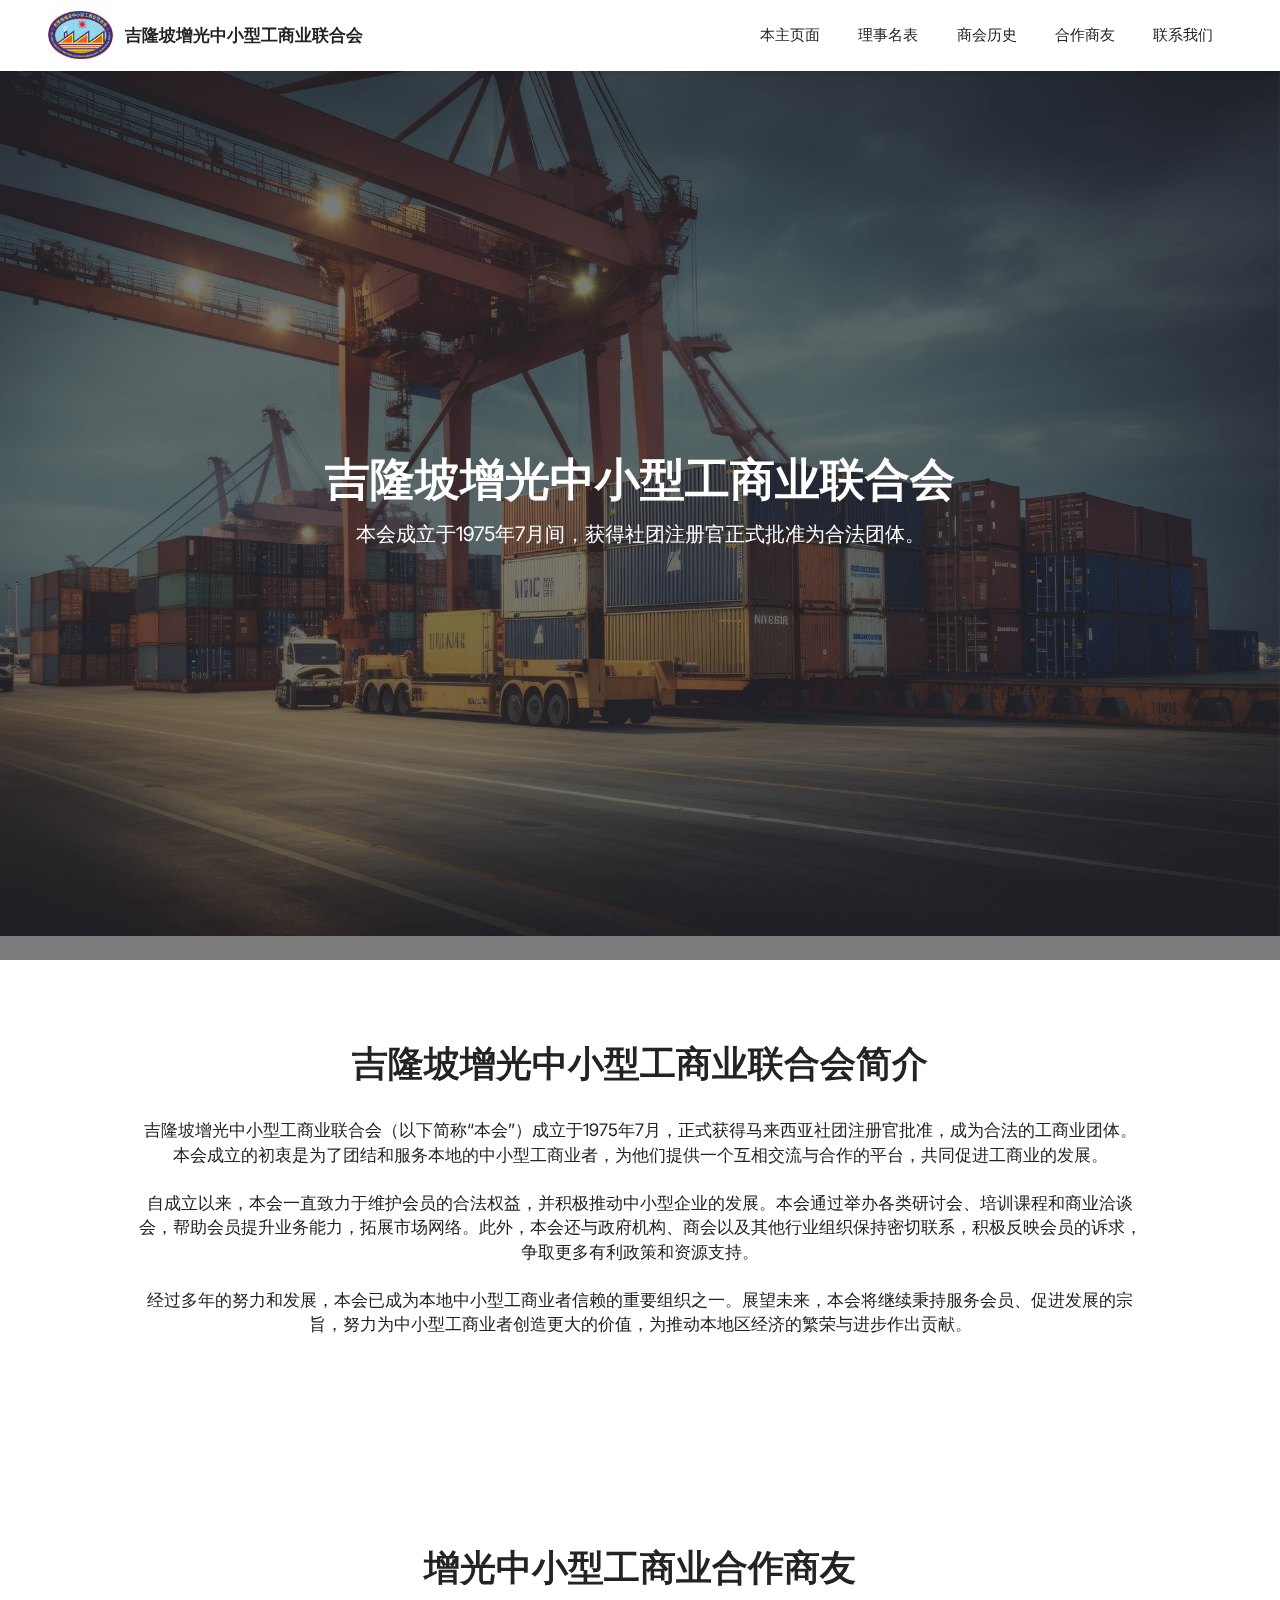
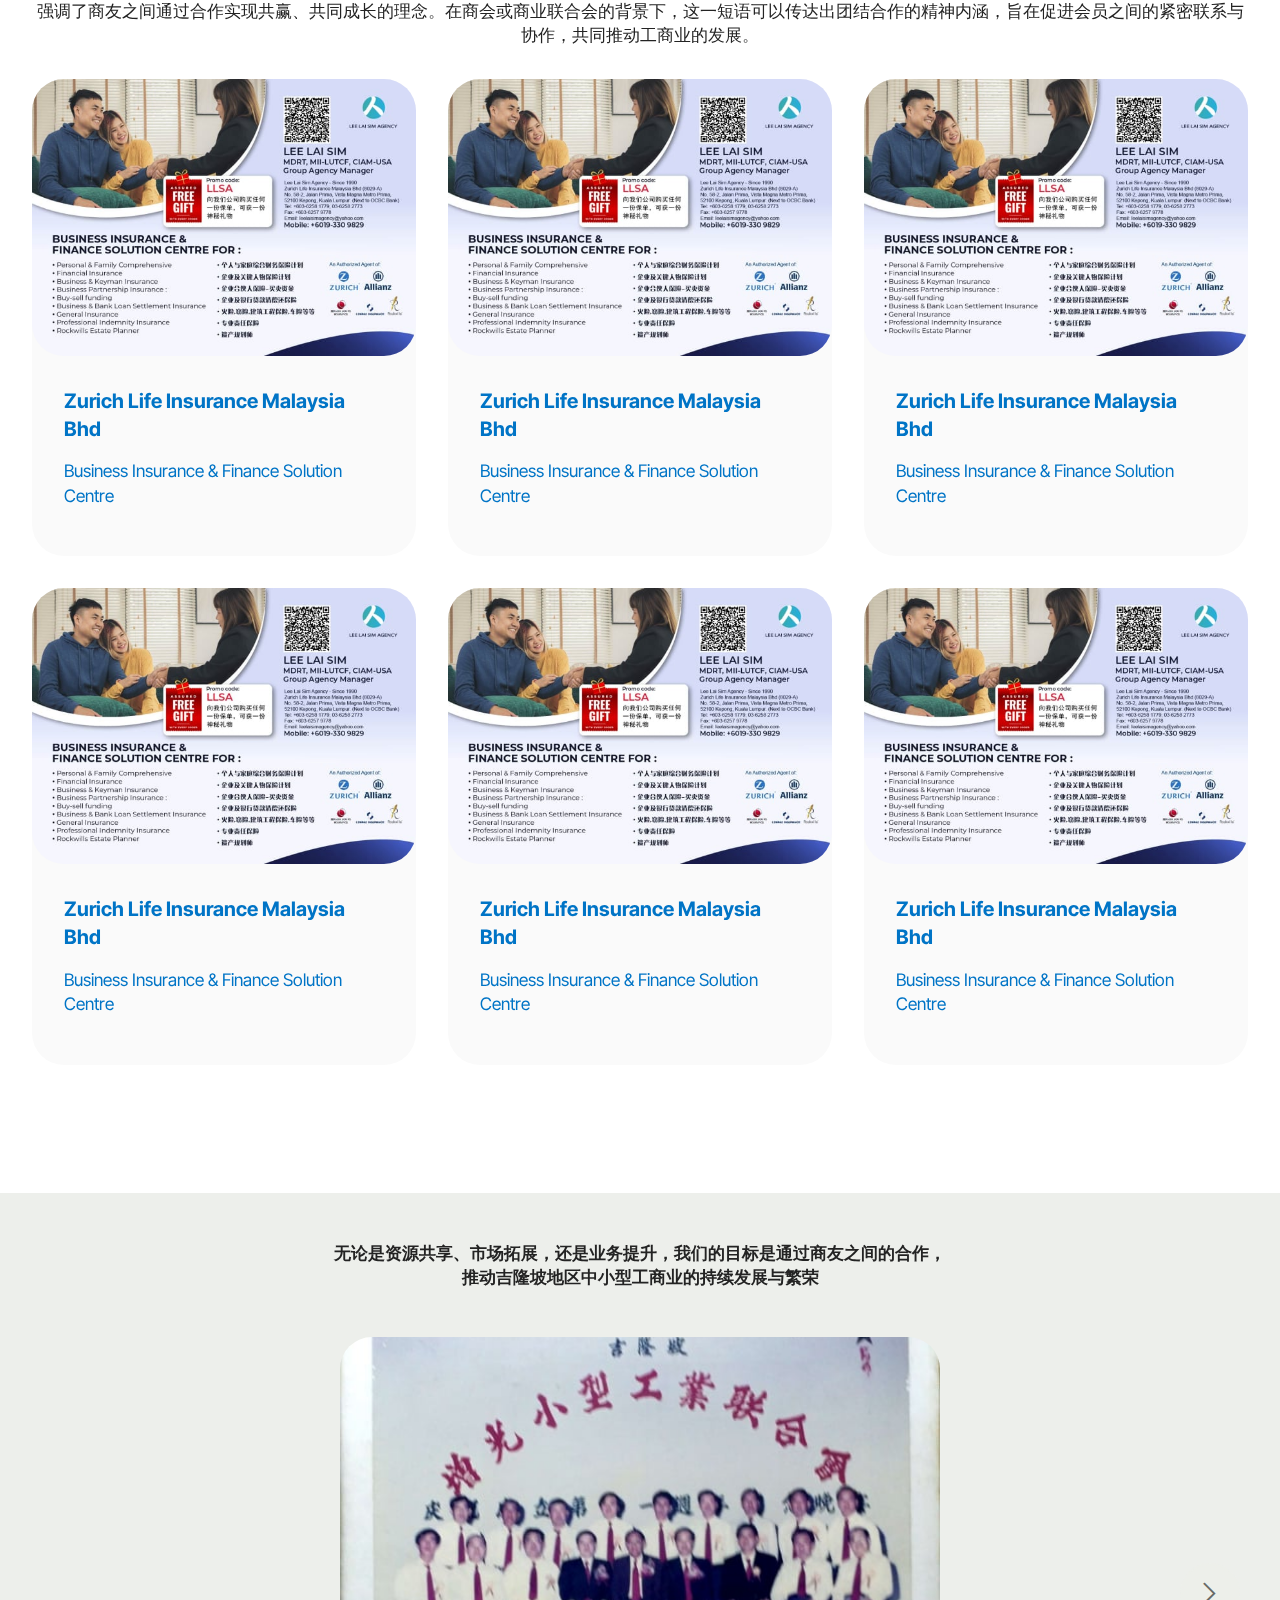
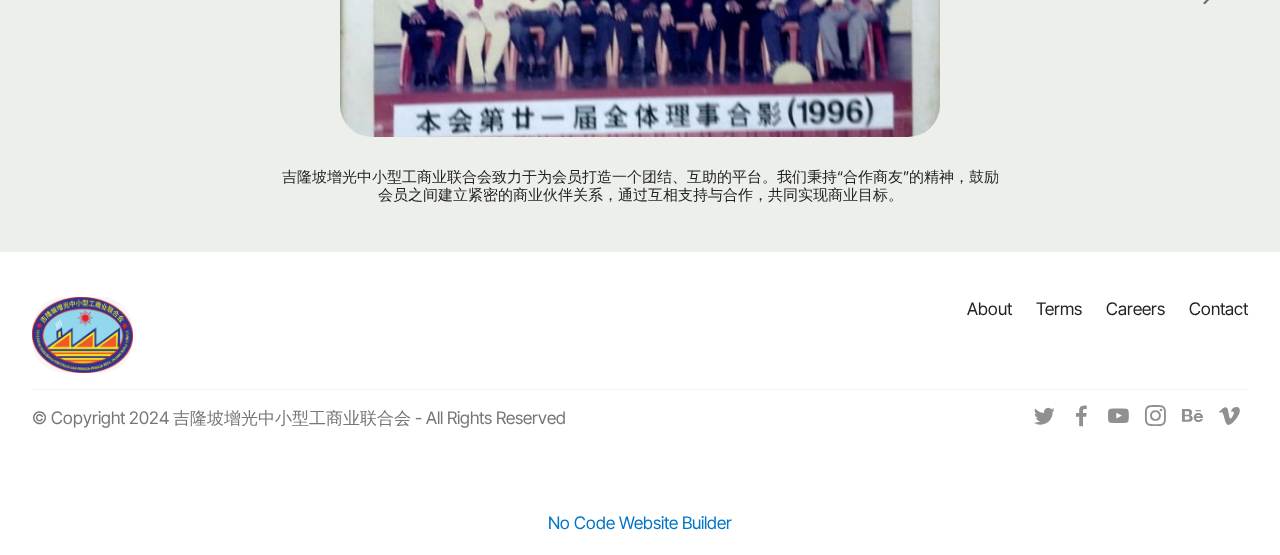
==== index.html @ dc6735cf "create github pages" ====
<!DOCTYPE html>
<html  >
<head>
  <!-- Site made with Mobirise Website Builder v5.9.13, https://mobirise.com -->
  <meta charset="UTF-8">
  <meta http-equiv="X-UA-Compatible" content="IE=edge">
  <meta name="generator" content="Mobirise v5.9.13, mobirise.com">
  <meta name="viewport" content="width=device-width, initial-scale=1, minimum-scale=1">
  <link rel="shortcut icon" href="assets/images/logo-429x319.jpg" type="image/x-icon">
  <meta name="description" content="吉隆坡增光中小型工商业联合会（以下简称“本会”）成立于1975年7月，正式获得马来西亚社团注册官批准，成为合法的工商业团体。本会成立的初衷是为了团结和服务本地的中小型工商业者，为他们提供一个互相交流与合作的平台，共同促进工商业的发展。">
  
  
  <title>吉隆坡增光中小型工商业联合会</title>
  <link rel="stylesheet" href="assets/web/assets/mobirise-icons2/mobirise2.css">
  <link rel="stylesheet" href="assets/bootstrap/css/bootstrap.min.css">
  <link rel="stylesheet" href="assets/bootstrap/css/bootstrap-grid.min.css">
  <link rel="stylesheet" href="assets/bootstrap/css/bootstrap-reboot.min.css">
  <link rel="stylesheet" href="assets/parallax/jarallax.css">
  <link rel="stylesheet" href="assets/dropdown/css/style.css">
  <link rel="stylesheet" href="assets/socicon/css/styles.css">
  <link rel="stylesheet" href="assets/theme/css/style.css">
  <link rel="preload" href="https://fonts.googleapis.com/css?family=Inter+Tight:100,200,300,400,500,600,700,800,900,100i,200i,300i,400i,500i,600i,700i,800i,900i&display=swap" as="style" onload="this.onload=null;this.rel='stylesheet'">
  <noscript><link rel="stylesheet" href="https://fonts.googleapis.com/css?family=Inter+Tight:100,200,300,400,500,600,700,800,900,100i,200i,300i,400i,500i,600i,700i,800i,900i&display=swap"></noscript>
  <link rel="preload" as="style" href="assets/mobirise/css/mbr-additional.css?v=9502JU"><link rel="stylesheet" href="assets/mobirise/css/mbr-additional.css?v=9502JU" type="text/css">

  
  
  
</head>
<body>
  
  <section data-bs-version="5.1" class="menu menu1 cid-ulvFIlr1ZE" once="menu" id="menu1-0">
    

    <nav class="navbar navbar-dropdown navbar-fixed-top navbar-expand-lg">
        <div class="container">
            <div class="navbar-brand">
                <span class="navbar-logo">
                    <a href="https://mobiri.se">
                        <img src="assets/images/logo-429x319.jpg" alt="Mobirise Website Builder" style="height: 3rem;">
                    </a>
                </span>
                <span class="navbar-caption-wrap"><a class="navbar-caption text-black display-7" href="https://mobiri.se">吉隆坡增光中小型工商业联合会</a></span>
            </div>
            <button class="navbar-toggler" type="button" data-toggle="collapse" data-bs-toggle="collapse" data-target="#navbarSupportedContent" data-bs-target="#navbarSupportedContent" aria-controls="navbarNavAltMarkup" aria-expanded="false" aria-label="Toggle navigation">
                <div class="hamburger">
                    <span></span>
                    <span></span>
                    <span></span>
                    <span></span>
                </div>
            </button>
            <div class="collapse navbar-collapse" id="navbarSupportedContent">
                <ul class="navbar-nav nav-dropdown nav-right" data-app-modern-menu="true"><li class="nav-item"><a class="nav-link link text-black text-primary display-4" href="index.html">本主页面</a></li><li class="nav-item"><a class="nav-link link text-black text-primary display-4" href="directorlist.html">
                            理事名表</a></li>
                    <li class="nav-item"><a class="nav-link link text-black text-primary display-4" href="history.html">
                            商会历史</a></li><li class="nav-item"><a class="nav-link link text-black text-primary display-4" href="member.html">
                            合作商友</a></li>
                    <li class="nav-item"><a class="nav-link link text-black text-primary display-4" href="contact.html">联系我们</a>
                    </li></ul>
                
                
            </div>
        </div>
    </nav>
</section>

<section data-bs-version="5.1" class="header5 cid-ulvFLlUsDC mbr-fullscreen mbr-parallax-background" id="header5-1">

    

    
    <div class="mbr-overlay" style="opacity: 0.6; background-color: rgb(35, 35, 35);"></div>

    <div class="container-fluid">
        <div class="row justify-content-center">
            <div class="col-12 col-lg-7">
                <h1 class="mbr-section-title mbr-fonts-style mbr-white mb-3 display-1"><strong>吉隆坡增光中小型工商业联合会</strong></h1>
                
                <p class="mbr-text mbr-fonts-style mbr-white display-5">
                    本会成立于1975年7月间，获得社团注册官正式批准为合法团体。</p>
                
            </div>
        </div>
    </div>
</section>

<section data-bs-version="5.1" class="content4 cid-ulvG0Vap4I" id="content4-4">
    

    
    
    <div class="container">
        <div class="row justify-content-center">
            <div class="title col-md-12 col-lg-10">
                <h3 class="mbr-section-title mbr-fonts-style align-center mb-4 display-2">
                    <strong>吉隆坡增光中小型工商业联合会简介</strong>
                </h3>
                <h4 class="mbr-section-subtitle align-center mbr-fonts-style mb-4 display-7">
                    吉隆坡增光中小型工商业联合会（以下简称“本会”）成立于1975年7月，正式获得马来西亚社团注册官批准，成为合法的工商业团体。本会成立的初衷是为了团结和服务本地的中小型工商业者，为他们提供一个互相交流与合作的平台，共同促进工商业的发展。
                <div><br></div><div>自成立以来，本会一直致力于维护会员的合法权益，并积极推动中小型企业的发展。本会通过举办各类研讨会、培训课程和商业洽谈会，帮助会员提升业务能力，拓展市场网络。此外，本会还与政府机构、商会以及其他行业组织保持密切联系，积极反映会员的诉求，争取更多有利政策和资源支持。</div><div><br></div><div>经过多年的努力和发展，本会已成为本地中小型工商业者信赖的重要组织之一。展望未来，本会将继续秉持服务会员、促进发展的宗旨，努力为中小型工商业者创造更大的价值，为推动本地区经济的繁荣与进步作出贡献。</div></h4>
                
            </div>
        </div>
    </div>
</section>

<section data-bs-version="5.1" class="gallery3 cid-ulvG3GWofS" id="gallery3-5">
    
    
    <div class="container">
        <div class="mbr-section-head">
            <h4 class="mbr-section-title mbr-fonts-style align-center mb-0 display-2">
                <strong>增光中小型工商业合作商友</strong>
            </h4>
            <h5 class="mbr-section-subtitle mbr-fonts-style align-center mb-0 mt-2 display-7">强调了商友之间通过合作实现共赢、共同成长的理念。在商会或商业联合会的背景下，这一短语可以传达出团结合作的精神内涵，旨在促进会员之间的紧密联系与协作，共同推动工商业的发展。</h5>
        </div>
        <div class="row mt-4">
            <div class="item features-image сol-12 col-md-6 col-lg-4 active">
                <div class="item-wrapper">
                    <div class="item-img">
                        <a href="ad-1.html"><img src="assets/images/ad-sample-1-2-596x429.jpg" alt="Mobirise Website Builder" title="" data-slide-to="4" data-bs-slide-to="4"></a>
                    </div>
                    <div class="item-content">
                        <h5 class="item-title mbr-fonts-style display-5"><a href="ad-1.html" class="text-primary"><strong>Zurich Life Insurance Malaysia Bhd&nbsp;</strong></a></h5>
                        
                        <p class="mbr-text mbr-fonts-style mt-3 display-7"><a href="ad-1.html" class="text-primary">Business Insurance &amp;&nbsp;Finance Solution Centre</a><br></p>
                    </div>
                    
                </div>
            </div><div class="item features-image сol-12 col-md-6 col-lg-4">
                <div class="item-wrapper">
                    <div class="item-img">
                        <a href="ad-1.html"><img src="assets/images/ad-sample-1-2-596x429.jpg" alt="Mobirise Website Builder" title="" data-slide-to="1" data-bs-slide-to="2"></a>
                    </div>
                    <div class="item-content">
                        <h5 class="item-title mbr-fonts-style display-5"><a href="ad-1.html" class="text-primary"><strong>Zurich Life Insurance Malaysia Bhd&nbsp;</strong></a></h5>
                        
                        <p class="mbr-text mbr-fonts-style mt-3 display-7"><a href="ad-1.html" class="text-primary">Business Insurance &amp;&nbsp;Finance Solution Centre</a><br></p>
                    </div>
                    
                </div>
            </div><div class="item features-image сol-12 col-md-6 col-lg-4">
                <div class="item-wrapper">
                    <div class="item-img">
                        <a href="ad-1.html"><img src="assets/images/ad-sample-1-2-596x429.jpg" alt="Mobirise Website Builder" title="" data-slide-to="2" data-bs-slide-to="3"></a>
                    </div>
                    <div class="item-content">
                        <h5 class="item-title mbr-fonts-style display-5"><a href="ad-1.html" class="text-primary"><strong>Zurich Life Insurance Malaysia Bhd&nbsp;</strong></a></h5>
                        
                        <p class="mbr-text mbr-fonts-style mt-3 display-7"><a href="ad-1.html" class="text-primary">Business Insurance &amp;&nbsp;Finance Solution Centre</a><br></p>
                    </div>
                    
                </div>
            </div><div class="item features-image сol-12 col-md-6 col-lg-4">
                <div class="item-wrapper">
                    <div class="item-img">
                        <a href="ad-1.html"><img src="assets/images/ad-sample-1-2-596x429.jpg" alt="Mobirise Website Builder" title="" data-slide-to="3" data-bs-slide-to="4"></a>
                    </div>
                    <div class="item-content">
                        <h5 class="item-title mbr-fonts-style display-5"><a href="ad-1.html" class="text-primary"><strong>Zurich Life Insurance Malaysia Bhd&nbsp;</strong></a></h5>
                        
                        <p class="mbr-text mbr-fonts-style mt-3 display-7"><a href="ad-1.html" class="text-primary">Business Insurance &amp;&nbsp;Finance Solution Centre</a><br></p>
                    </div>
                    
                </div>
            </div><div class="item features-image сol-12 col-md-6 col-lg-4">
                <div class="item-wrapper">
                    <div class="item-img">
                        <a href="ad-1.html"><img src="assets/images/ad-sample-1-2-596x429.jpg" alt="Mobirise Website Builder" title="" data-slide-to="4" data-bs-slide-to="5"></a>
                    </div>
                    <div class="item-content">
                        <h5 class="item-title mbr-fonts-style display-5"><a href="ad-1.html" class="text-primary"><strong>Zurich Life Insurance Malaysia Bhd&nbsp;</strong></a></h5>
                        
                        <p class="mbr-text mbr-fonts-style mt-3 display-7"><a href="ad-1.html" class="text-primary">Business Insurance &amp; Finance Solution Centre</a><br></p>
                    </div>
                    
                </div>
            </div><div class="item features-image сol-12 col-md-6 col-lg-4">
                <div class="item-wrapper">
                    <div class="item-img">
                        <a href="ad-1.html"><img src="assets/images/ad-sample-1-2-596x429.jpg" alt="Mobirise Website Builder" title="" data-slide-to="5" data-bs-slide-to="6"></a>
                    </div>
                    <div class="item-content">
                        <h5 class="item-title mbr-fonts-style display-5"><a href="ad-1.html" class="text-primary"><strong>Zurich Life Insurance Malaysia Bhd&nbsp;</strong></a></h5>
                        
                        <p class="mbr-text mbr-fonts-style mt-3 display-7"><a href="ad-1.html" class="text-primary">Business Insurance &amp;&nbsp;Finance Solution Centre</a><br></p>
                    </div>
                    
                </div>
            </div>
            
            
            
        </div>
    </div>
</section>

<section data-bs-version="5.1" class="slider2 mbr-embla cid-umPB2NNlyZ" id="slider02-19">
	

	
	

	<div class="position-relative text-center">
		<h3 class="mb-5 mbr-fonts-style display-7">
			<strong>无论是资源共享、市场拓展，还是业务提升，我们的目标是通过商友之间的合作，<br>推动吉隆坡地区中小型工商业的持续发展与繁荣</strong>
		</h3>

		<div class="embla" data-skip-snaps="true" data-align="center" data-auto-play="true" data-auto-play-interval="5" data-draggable="true">
			<div class="embla__viewport container">
				<div class="embla__container">
					<div class="embla__slide slider-image item active" style="margin-left: 10rem; margin-right: 10rem;">
						<div class="user">
							<div class="user_image">
								<div class="item-wrapper position-relative">
									<img src="assets/images/s-2-596x470.jpg" alt="Mobirise Website Builder" data-slide-to="0" data-bs-slide-to="0">
								</div>
							</div>
							<div class="user_text mb-4">
								<p class="mbr-fonts-style display-4">吉隆坡增光中小型工商业联合会致力于为会员打造一个团结、互助的平台。我们秉持“合作商友”的精神，鼓励会员之间建立紧密的商业伙伴关系，通过互相支持与合作，共同实现商业目标。</p>
							</div>
							
							
						</div>
					</div><div class="embla__slide slider-image item" style="margin-left: 10rem; margin-right: 10rem;">
						<div class="user">
							<div class="user_image">
								<div class="item-wrapper position-relative">
									<img src="assets/images/s-1-596x478.jpg" alt="Mobirise Website Builder" data-slide-to="1" data-bs-slide-to="1">
								</div>
							</div>
							<div class="user_text mb-4">
								<p class="mbr-fonts-style display-4">吉隆坡增光中小型工商业联合会致力于为会员打造一个团结、互助的平台。我们秉持“合作商友”的精神，鼓励会员之间建立紧密的商业伙伴关系，通过互相支持与合作，共同实现商业目标。</p>
							</div>
							
							
						</div>
					</div><div class="embla__slide slider-image item" style="margin-left: 10rem; margin-right: 10rem;">
						<div class="user">
							<div class="user_image">
								<div class="item-wrapper position-relative">
									<img src="assets/images/2013-a-596x403.jpg" alt="Mobirise Website Builder" data-slide-to="2" data-bs-slide-to="3">
								</div>
							</div>
							<div class="user_text mb-4">
								<p class="mbr-fonts-style display-4">吉隆坡增光中小型工商业联合会致力于为会员打造一个团结、互助的平台。我们秉持“合作商友”的精神，鼓励会员之间建立紧密的商业伙伴关系，通过互相支持与合作，共同实现商业目标。</p>
							</div>
							
							
						</div>
					</div><div class="embla__slide slider-image item" style="margin-left: 10rem; margin-right: 10rem;">
						<div class="user">
							<div class="user_image">
								<div class="item-wrapper position-relative">
									<img src="assets/images/s-3-596x396.jpg" alt="Mobirise Website Builder" data-slide-to="3" data-bs-slide-to="2">
								</div>
							</div>
							<div class="user_text mb-4">
								<p class="mbr-fonts-style display-4">吉隆坡增光中小型工商业联合会致力于为会员打造一个团结、互助的平台。我们秉持“合作商友”的精神，鼓励会员之间建立紧密的商业伙伴关系，通过互相支持与合作，共同实现商业目标。</p>
							</div>
							
							
						</div>
					</div>
					
					
				</div>
			</div>
			<button class="embla__button embla__button--prev">
				<span class="mobi-mbri mobi-mbri-arrow-prev mbr-iconfont" aria-hidden="true"></span>
				<span class="sr-only visually-hidden visually-hidden visually-hidden">Previous</span>
			</button>
			<button class="embla__button embla__button--next">
				<span class="mobi-mbri mobi-mbri-arrow-next mbr-iconfont" aria-hidden="true"></span>
				<span class="sr-only visually-hidden visually-hidden visually-hidden">Next</span>
			</button>
		</div>
	</div>
</section>

<section data-bs-version="5.1" class="footer5 cid-ulvFRTdG1D" once="footers" id="footer5-2">

    

    

    <div class="container">
        <div class="media-container-row">
            <div class="col-md-1 col-6">
                <div class="media-wrap">
                    <a href="#">
                        <img src="assets/images/logo-429x319.jpg" alt="Logo">
                    </a>
                </div>
            </div>
            <div class="col-11 col-6">
                <p class="mbr-text align-right links mbr-fonts-style display-7">
                    <a href="#" class="text-black">About</a> &nbsp;&nbsp;&nbsp;&nbsp;
                    <a href="#" class="text-black">Terms</a> &nbsp;&nbsp;&nbsp;&nbsp;
                    <a href="#" class="text-black">Careers</a> &nbsp;&nbsp;&nbsp;&nbsp;
                    <a href="#" class="text-black">Contact</a>
                </p>
            </div>
        </div>
        <!-- <div class="media-container-row">
            <div class="col-md-12"> -->
        <div class="footer-lower">
            <div class="media-container-row">
                <div class="col-md-12">
                    <hr>
                </div>
            </div>
            <div class="media-container-row">
                <div class="col-md-6 copyright">
                    <p class="mbr-text mbr-fonts-style display-7">
                        © Copyright 2024 吉隆坡增光中小型工商业联合会 - All Rights Reserved
                    </p>
                </div>
                <div class="col-md-6">
                    <div class="social-list align-right">
                        <div class="soc-item">
                            <a href="https://twitter.com/mobirise" target="_blank">
                                <span class="socicon-twitter socicon mbr-iconfont mbr-iconfont-social"></span>
                            </a>
                        </div>
                        <div class="soc-item">
                            <a href="https://www.facebook.com/pages/Mobirise/1616226671953247" target="_blank">
                                <span class="socicon-facebook socicon mbr-iconfont mbr-iconfont-social"></span>
                            </a>
                        </div>
                        <div class="soc-item">
                            <a href="https://www.youtube.com/c/mobirise" target="_blank">
                                <span class="socicon-youtube socicon mbr-iconfont mbr-iconfont-social"></span>
                            </a>
                        </div>
                        <div class="soc-item">
                            <a href="https://instagram.com/mobirise" target="_blank">
                                <span class="socicon-instagram socicon mbr-iconfont mbr-iconfont-social"></span>
                            </a>
                        </div>
                        <div class="soc-item">
                            <a href="https://www.behance.net/Mobirise" target="_blank">
                                <span class="socicon-behance socicon mbr-iconfont mbr-iconfont-social"></span>
                            </a>
                        </div>
                        <div class="soc-item">
                            <a href="https://vimeo.com/mobirise" target="_blank">
                                <span class="socicon-vimeo socicon mbr-iconfont mbr-iconfont-social"></span>
                            </a>
                        </div>
                    </div>
                </div>
            </div>
            <!-- </div>
            </div> -->
        </div>

    </div>
</section><section class="display-7" style="padding: 0;align-items: center;justify-content: center;flex-wrap: wrap;    align-content: center;display: flex;position: relative;height: 4rem;"><a href="https://mobiri.se/689360" style="flex: 1 1;height: 4rem;position: absolute;width: 100%;z-index: 1;"><img alt="" style="height: 4rem;" src="[data-uri]"></a><p style="margin: 0;text-align: center;" class="display-7">&#8204;</p><a style="z-index:1" href="https://mobirise.com/builder/no-code-website-builder.html">No Code Website Builder</a></section><script src="assets/bootstrap/js/bootstrap.bundle.min.js"></script>  <script src="assets/parallax/jarallax.js"></script>  <script src="assets/smoothscroll/smooth-scroll.js"></script>  <script src="assets/ytplayer/index.js"></script>  <script src="assets/dropdown/js/navbar-dropdown.js"></script>  <script src="assets/embla/embla.min.js"></script>  <script src="assets/embla/script.js"></script>  <script src="assets/theme/js/script.js"></script>  
  
  
</body>
</html>
---- assets/web/assets/mobirise-icons2/mobirise2.css ----
@font-face {
  font-family: 'Moririse2';
  font-display: swap;
  src:  url('mobirise2.eot?f2bix4');
  src:  url('mobirise2.eot?f2bix4#iefix') format('embedded-opentype'),
    url('mobirise2.ttf?f2bix4') format('truetype'),
    url('mobirise2.woff?f2bix4') format('woff'),
    url('mobirise2.svg?f2bix4#mobirise2') format('svg');
  font-weight: normal;
  font-style: normal;
}

[class^="mobi-"], [class*=" mobi-"] {
  /* use !important to prevent issues with browser extensions that change fonts */
  font-family: 'Moririse2' !important;
  speak: none;
  font-style: normal;
  font-weight: normal;
  font-variant: normal;
  text-transform: none;
  line-height: 1;

  /* Better Font Rendering =========== */
  -webkit-font-smoothing: antialiased;
  -moz-osx-font-smoothing: grayscale;
}

.mobi-mbri-add-submenu:before {
  content: "\e900";
}
.mobi-mbri-alert:before {
  content: "\e901";
}
.mobi-mbri-align-center:before {
  content: "\e902";
}
.mobi-mbri-align-justify:before {
  content: "\e903";
}
.mobi-mbri-align-left:before {
  content: "\e904";
}
.mobi-mbri-align-right:before {
  content: "\e905";
}
.mobi-mbri-android:before {
  content: "\e906";
}
.mobi-mbri-apple:before {
  content: "\e907";
}
.mobi-mbri-arrow-down:before {
  content: "\e908";
}
.mobi-mbri-arrow-next:before {
  content: "\e909";
}
.mobi-mbri-arrow-prev:before {
  content: "\e90a";
}
.mobi-mbri-arrow-up:before {
  content: "\e90b";
}
.mobi-mbri-bold:before {
  content: "\e90c";
}
.mobi-mbri-bookmark:before {
  content: "\e90d";
}
.mobi-mbri-bootstrap:before {
  content: "\e90e";
}
.mobi-mbri-briefcase:before {
  content: "\e90f";
}
.mobi-mbri-browse:before {
  content: "\e910";
}
.mobi-mbri-bulleted-list:before {
  content: "\e911";
}
.mobi-mbri-calendar:before {
  content: "\e912";
}
.mobi-mbri-camera:before {
  content: "\e913";
}
.mobi-mbri-cart-add:before {
  content: "\e914";
}
.mobi-mbri-cart-full:before {
  content: "\e915";
}
.mobi-mbri-cash:before {
  content: "\e916";
}
.mobi-mbri-change-style:before {
  content: "\e917";
}
.mobi-mbri-chat:before {
  content: "\e918";
}
.mobi-mbri-clock:before {
  content: "\e919";
}
.mobi-mbri-close:before {
  content: "\e91a";
}
.mobi-mbri-cloud:before {
  content: "\e91b";
}
.mobi-mbri-code:before {
  content: "\e91c";
}
.mobi-mbri-contact-form:before {
  content: "\e91d";
}
.mobi-mbri-credit-card:before {
  content: "\e91e";
}
.mobi-mbri-cursor-click:before {
  content: "\e91f";
}
.mobi-mbri-cust-feedback:before {
  content: "\e920";
}
.mobi-mbri-database:before {
  content: "\e921";
}
.mobi-mbri-delivery:before {
  content: "\e922";
}
.mobi-mbri-desktop:before {
  content: "\e923";
}
.mobi-mbri-devices:before {
  content: "\e924";
}
.mobi-mbri-down:before {
  content: "\e925";
}
.mobi-mbri-download-2:before {
  content: "\e926";
}
.mobi-mbri-download:before {
  content: "\e927";
}
.mobi-mbri-drag-n-drop-2:before {
  content: "\e928";
}
.mobi-mbri-drag-n-drop:before {
  content: "\e929";
}
.mobi-mbri-edit-2:before {
  content: "\e92a";
}
.mobi-mbri-edit:before {
  content: "\e92b";
}
.mobi-mbri-error:before {
  content: "\e92c";
}
.mobi-mbri-extension:before {
  content: "\e92d";
}
.mobi-mbri-features:before {
  content: "\e92e";
}
.mobi-mbri-file:before {
  content: "\e92f";
}
.mobi-mbri-flag:before {
  content: "\e930";
}
.mobi-mbri-folder:before {
  content: "\e931";
}
.mobi-mbri-gift:before {
  content: "\e932";
}
.mobi-mbri-github:before {
  content: "\e933";
}
.mobi-mbri-globe-2:before {
  content: "\e934";
}
.mobi-mbri-globe:before {
  content: "\e935";
}
.mobi-mbri-growing-chart:before {
  content: "\e936";
}
.mobi-mbri-hearth:before {
  content: "\e937";
}
.mobi-mbri-help:before {
  content: "\e938";
}
.mobi-mbri-home:before {
  content: "\e939";
}
.mobi-mbri-hot-cup:before {
  content: "\e93a";
}
.mobi-mbri-idea:before {
  content: "\e93b";
}
.mobi-mbri-image-gallery:before {
  content: "\e93c";
}
.mobi-mbri-image-slider:before {
  content: "\e93d";
}
.mobi-mbri-info:before {
  content: "\e93e";
}
.mobi-mbri-italic:before {
  content: "\e93f";
}
.mobi-mbri-key:before {
  content: "\e940";
}
.mobi-mbri-laptop:before {
  content: "\e941";
}
.mobi-mbri-layers:before {
  content: "\e942";
}
.mobi-mbri-left-right:before {
  content: "\e943";
}
.mobi-mbri-left:before {
  content: "\e944";
}
.mobi-mbri-letter:before {
  content: "\e945";
}
.mobi-mbri-like:before {
  content: "\e946";
}
.mobi-mbri-link:before {
  content: "\e947";
}
.mobi-mbri-lock:before {
  content: "\e948";
}
.mobi-mbri-login:before {
  content: "\e949";
}
.mobi-mbri-logout:before {
  content: "\e94a";
}
.mobi-mbri-magic-stick:before {
  content: "\e94b";
}
.mobi-mbri-map-pin:before {
  content: "\e94c";
}
.mobi-mbri-menu:before {
  content: "\e94d";
}
.mobi-mbri-mobile-2:before {
  content: "\e94e";
}
.mobi-mbri-mobile-horizontal:before {
  content: "\e94f";
}
.mobi-mbri-mobile:before {
  content: "\e950";
}
.mobi-mbri-mobirise:before {
  content: "\e951";
}
.mobi-mbri-more-horizontal:before {
  content: "\e952";
}
.mobi-mbri-more-vertical:before {
  content: "\e953";
}
.mobi-mbri-music:before {
  content: "\e954";
}
.mobi-mbri-new-file:before {
  content: "\e955";
}
.mobi-mbri-numbered-list:before {
  content: "\e956";
}
.mobi-mbri-opened-folder:before {
  content: "\e957";
}
.mobi-mbri-pages:before {
  content: "\e958";
}
.mobi-mbri-paper-plane:before {
  content: "\e959";
}
.mobi-mbri-paperclip:before {
  content: "\e95a";
}
.mobi-mbri-phone:before {
  content: "\e95b";
}
.mobi-mbri-photo:before {
  content: "\e95c";
}
.mobi-mbri-photos:before {
  content: "\e95d";
}
.mobi-mbri-pin:before {
  content: "\e95e";
}
.mobi-mbri-play:before {
  content: "\e95f";
}
.mobi-mbri-plus:before {
  content: "\e960";
}
.mobi-mbri-preview:before {
  content: "\e961";
}
.mobi-mbri-print:before {
  content: "\e962";
}
.mobi-mbri-protect:before {
  content: "\e963";
}
.mobi-mbri-question:before {
  content: "\e964";
}
.mobi-mbri-quote-left:before {
  content: "\e965";
}
.mobi-mbri-quote-right:before {
  content: "\e966";
}
.mobi-mbri-redo:before {
  content: "\e967";
}
.mobi-mbri-refresh:before {
  content: "\e968";
}
.mobi-mbri-responsive-2:before {
  content: "\e969";
}
.mobi-mbri-responsive:before {
  content: "\e96a";
}
.mobi-mbri-right:before {
  content: "\e96b";
}
.mobi-mbri-rocket:before {
  content: "\e96c";
}
.mobi-mbri-sad-face:before {
  content: "\e96d";
}
.mobi-mbri-sale:before {
  content: "\e96e";
}
.mobi-mbri-save:before {
  content: "\e96f";
}
.mobi-mbri-search:before {
  content: "\e970";
}
.mobi-mbri-setting-2:before {
  content: "\e971";
}
.mobi-mbri-setting-3:before {
  content: "\e972";
}
.mobi-mbri-setting:before {
  content: "\e973";
}
.mobi-mbri-share:before {
  content: "\e974";
}
.mobi-mbri-shopping-bag:before {
  content: "\e975";
}
.mobi-mbri-shopping-basket:before {
  content: "\e976";
}
.mobi-mbri-shopping-cart:before {
  content: "\e977";
}
.mobi-mbri-sites:before {
  content: "\e978";
}
.mobi-mbri-smile-face:before {
  content: "\e979";
}
.mobi-mbri-speed:before {
  content: "\e97a";
}
.mobi-mbri-star:before {
  content: "\e97b";
}
.mobi-mbri-success:before {
  content: "\e97c";
}
.mobi-mbri-sun:before {
  content: "\e97d";
}
.mobi-mbri-sun2:before {
  content: "\e97e";
}
.mobi-mbri-tablet-vertical:before {
  content: "\e97f";
}
.mobi-mbri-tablet:before {
  content: "\e980";
}
.mobi-mbri-target:before {
  content: "\e981";
}
.mobi-mbri-timer:before {
  content: "\e982";
}
.mobi-mbri-to-ftp:before {
  content: "\e983";
}
.mobi-mbri-to-local-drive:before {
  content: "\e984";
}
.mobi-mbri-touch-swipe:before {
  content: "\e985";
}
.mobi-mbri-touch:before {
  content: "\e986";
}
.mobi-mbri-trash:before {
  content: "\e987";
}
.mobi-mbri-underline:before {
  content: "\e988";
}
.mobi-mbri-undo:before {
  content: "\e989";
}
.mobi-mbri-unlink:before {
  content: "\e98a";
}
.mobi-mbri-unlock:before {
  content: "\e98b";
}
.mobi-mbri-up-down:before {
  content: "\e98c";
}
.mobi-mbri-up:before {
  content: "\e98d";
}
.mobi-mbri-update:before {
  content: "\e98e";
}
.mobi-mbri-upload-2:before {
  content: "\e98f";
}
.mobi-mbri-upload:before {
  content: "\e990";
}
.mobi-mbri-user-2:before {
  content: "\e991";
}
.mobi-mbri-user:before {
  content: "\e992";
}
.mobi-mbri-users:before {
  content: "\e993";
}
.mobi-mbri-video-play:before {
  content: "\e994";
}
.mobi-mbri-video:before {
  content: "\e995";
}
.mobi-mbri-watch:before {
  content: "\e996";
}
.mobi-mbri-website-theme-2:before {
  content: "\e997";
}
.mobi-mbri-website-theme:before {
  content: "\e998";
}
.mobi-mbri-wifi:before {
  content: "\e999";
}
.mobi-mbri-windows:before {
  content: "\e99a";
}
.mobi-mbri-zoom-in:before {
  content: "\e99b";
}
.mobi-mbri-zoom-out:before {
  content: "\e99c";
}
---- assets/parallax/jarallax.css ----
.jarallax {
    position: relative;
    z-index: 0;
}
.jarallax > .jarallax-img {
    position: absolute;
    object-fit: cover;
    /* support for plugin https://github.com/bfred-it/object-fit-images */
    font-family: 'object-fit: cover;';
    top: 0;
    left: 0;
    width: 100%;
    height: 100%;
    z-index: -1;
}
---- assets/dropdown/css/style.css ----
.navbar-dropdown {
  left: 0;
  padding: 0;
  position: absolute;
  right: 0;
  top: 0;
  transition: all 0.45s ease;
  z-index: 1030;
  background: #282828; }
  .navbar-dropdown .navbar-logo {
    margin-right: 0.8rem;
    transition: margin 0.3s ease-in-out;
    vertical-align: middle; }
    .navbar-dropdown .navbar-logo img {
      height: 3.125rem;
      transition: all 0.3s ease-in-out; }
    .navbar-dropdown .navbar-logo.mbr-iconfont {
      font-size: 3.125rem;
      line-height: 3.125rem; }
  .navbar-dropdown .navbar-caption {
    font-weight: 700;
    white-space: normal;
    vertical-align: -4px;
    line-height: 3.125rem !important; }
    .navbar-dropdown .navbar-caption, .navbar-dropdown .navbar-caption:hover {
      color: inherit;
      text-decoration: none; }
  .navbar-dropdown .mbr-iconfont + .navbar-caption {
    vertical-align: -1px; }
  .navbar-dropdown.navbar-fixed-top {
    position: fixed; }
  .navbar-dropdown .navbar-brand span {
    vertical-align: -4px; }
  .navbar-dropdown.bg-color.transparent {
    background: none; }
  .navbar-dropdown.navbar-short .navbar-brand {
    padding: 0.625rem 0; }
    .navbar-dropdown.navbar-short .navbar-brand span {
      vertical-align: -1px; }
  .navbar-dropdown.navbar-short .navbar-caption {
    line-height: 2.375rem !important;
    vertical-align: -2px; }
  .navbar-dropdown.navbar-short .navbar-logo {
    margin-right: 0.5rem; }
    .navbar-dropdown.navbar-short .navbar-logo img {
      height: 2.375rem; }
    .navbar-dropdown.navbar-short .navbar-logo.mbr-iconfont {
      font-size: 2.375rem;
      line-height: 2.375rem; }
  .navbar-dropdown.navbar-short .mbr-table-cell {
    height: 3.625rem; }
  .navbar-dropdown .navbar-close {
    left: 0.6875rem;
    position: fixed;
    top: 0.75rem;
    z-index: 1000; }
  .navbar-dropdown .hamburger-icon {
    content: "";
    display: inline-block;
    vertical-align: middle;
    width: 16px;
    -webkit-box-shadow: 0 -6px 0 1px #282828,0 0 0 1px #282828,0 6px 0 1px #282828;
    -moz-box-shadow: 0 -6px 0 1px #282828,0 0 0 1px #282828,0 6px 0 1px #282828;
    box-shadow: 0 -6px 0 1px #282828,0 0 0 1px #282828,0 6px 0 1px #282828; }

.dropdown-menu .dropdown-toggle[data-toggle="dropdown-submenu"]::after {
  border-bottom: 0.35em solid transparent;
  border-left: 0.35em solid;
  border-right: 0;
  border-top: 0.35em solid transparent;
  margin-left: 0.3rem; }

.dropdown-menu .dropdown-item:focus {
  outline: 0; }

.nav-dropdown {
  font-size: 0.75rem;
  font-weight: 500;
  height: auto !important; }
  .nav-dropdown .nav-btn {
    padding-left: 1rem; }
  .nav-dropdown .link {
    margin: .667em 1.667em;
    font-weight: 500;
    padding: 0;
    transition: color .2s ease-in-out; }
    .nav-dropdown .link.dropdown-toggle {
      margin-right: 2.583em; }
      .nav-dropdown .link.dropdown-toggle::after {
        margin-left: .25rem;
        border-top: 0.35em solid;
        border-right: 0.35em solid transparent;
        border-left: 0.35em solid transparent;
        border-bottom: 0; }
      .nav-dropdown .link.dropdown-toggle[aria-expanded="true"] {
        margin: 0;
        padding: 0.667em 3.263em  0.667em 1.667em; }
  .nav-dropdown .link::after,
  .nav-dropdown .dropdown-item::after {
    color: inherit; }
  .nav-dropdown .btn {
    font-size: 0.75rem;
    font-weight: 700;
    letter-spacing: 0;
    margin-bottom: 0;
    padding-left: 1.25rem;
    padding-right: 1.25rem; }
  .nav-dropdown .dropdown-menu {
    border-radius: 0;
    border: 0;
    left: 0;
    margin: 0;
    padding-bottom: 1.25rem;
    padding-top: 1.25rem;
    position: relative; }
  .nav-dropdown .dropdown-submenu {
    margin-left: 0.125rem;
    top: 0; }
  .nav-dropdown .dropdown-item {
    font-weight: 500;
    line-height: 2;
    padding: 0.3846em 4.615em 0.3846em 1.5385em;
    position: relative;
    transition: color .2s ease-in-out, background-color .2s ease-in-out; }
    .nav-dropdown .dropdown-item::after {
      margin-top: -0.3077em;
      position: absolute;
      right: 1.1538em;
      top: 50%; }
    .nav-dropdown .dropdown-item:focus, .nav-dropdown .dropdown-item:hover {
      background: none; }

@media (max-width: 767px) {
  .nav-dropdown.navbar-toggleable-sm {
    bottom: 0;
    display: none;
    left: 0;
    overflow-x: hidden;
    position: fixed;
    top: 0;
    transform: translateX(-100%);
    -ms-transform: translateX(-100%);
    -webkit-transform: translateX(-100%);
    width: 18.75rem;
    z-index: 999; } }
.nav-dropdown.navbar-toggleable-xl {
  bottom: 0;
  display: none;
  left: 0;
  overflow-x: hidden;
  position: fixed;
  top: 0;
  transform: translateX(-100%);
  -ms-transform: translateX(-100%);
  -webkit-transform: translateX(-100%);
  width: 18.75rem;
  z-index: 999; }

.nav-dropdown-sm {
  display: block !important;
  overflow-x: hidden;
  overflow: auto;
  padding-top: 3.875rem; }
  .nav-dropdown-sm::after {
    content: "";
    display: block;
    height: 3rem;
    width: 100%; }
  .nav-dropdown-sm.collapse.in ~ .navbar-close {
    display: block !important; }
  .nav-dropdown-sm.collapsing, .nav-dropdown-sm.collapse.in {
    transform: translateX(0);
    -ms-transform: translateX(0);
    -webkit-transform: translateX(0);
    transition: all 0.25s ease-out;
    -webkit-transition: all 0.25s ease-out;
    background: #282828; }
  .nav-dropdown-sm.collapsing[aria-expanded="false"] {
    transform: translateX(-100%);
    -ms-transform: translateX(-100%);
    -webkit-transform: translateX(-100%); }
  .nav-dropdown-sm .nav-item {
    display: block;
    margin-left: 0 !important;
    padding-left: 0; }
  .nav-dropdown-sm .link,
  .nav-dropdown-sm .dropdown-item {
    border-top: 1px dotted rgba(255, 255, 255, 0.1);
    font-size: 0.8125rem;
    line-height: 1.6;
    margin: 0 !important;
    padding: 0.875rem 2.4rem 0.875rem 1.5625rem !important;
    position: relative;
    white-space: normal; }
    .nav-dropdown-sm .link:focus, .nav-dropdown-sm .link:hover,
    .nav-dropdown-sm .dropdown-item:focus,
    .nav-dropdown-sm .dropdown-item:hover {
      background: rgba(0, 0, 0, 0.2) !important;
      color: #c0a375; }
  .nav-dropdown-sm .nav-btn {
    position: relative;
    padding: 1.5625rem 1.5625rem 0 1.5625rem; }
    .nav-dropdown-sm .nav-btn::before {
      border-top: 1px dotted rgba(255, 255, 255, 0.1);
      content: "";
      left: 0;
      position: absolute;
      top: 0;
      width: 100%; }
    .nav-dropdown-sm .nav-btn + .nav-btn {
      padding-top: 0.625rem; }
      .nav-dropdown-sm .nav-btn + .nav-btn::before {
        display: none; }
  .nav-dropdown-sm .btn {
    padding: 0.625rem 0; }
  .nav-dropdown-sm .dropdown-toggle[data-toggle="dropdown-submenu"]::after {
    margin-left: .25rem;
    border-top: 0.35em solid;
    border-right: 0.35em solid transparent;
    border-left: 0.35em solid transparent;
    border-bottom: 0; }
  .nav-dropdown-sm .dropdown-toggle[data-toggle="dropdown-submenu"][aria-expanded="true"]::after {
    border-top: 0;
    border-right: 0.35em solid transparent;
    border-left: 0.35em solid transparent;
    border-bottom: 0.35em solid; }
  .nav-dropdown-sm .dropdown-menu {
    margin: 0;
    padding: 0;
    position: relative;
    top: 0;
    left: 0;
    width: 100%;
    border: 0;
    float: none;
    border-radius: 0;
    background: none; }
  .nav-dropdown-sm .dropdown-submenu {
    left: 100%;
    margin-left: 0.125rem;
    margin-top: -1.25rem;
    top: 0; }

.navbar-toggleable-sm .nav-dropdown .dropdown-menu {
  position: absolute; }

.navbar-toggleable-sm .nav-dropdown .dropdown-submenu {
  left: 100%;
  margin-left: 0.125rem;
  margin-top: -1.25rem;
  top: 0; }

.navbar-toggleable-sm.opened .nav-dropdown .dropdown-menu {
  position: relative; }

.navbar-toggleable-sm.opened .nav-dropdown .dropdown-submenu {
  left: 0;
  margin-left: 00rem;
  margin-top: 0rem;
  top: 0; }

.is-builder .nav-dropdown.collapsing {
  transition: none !important; }
---- assets/socicon/css/styles.css ----
@charset "UTF-8";

@font-face {
  font-family: 'Socicon';
  src:  url('../fonts/socicon.eot');
  src:  url('../fonts/socicon.eot?#iefix') format('embedded-opentype'),
    url('../fonts/socicon.woff2') format('woff2'),
    url('../fonts/socicon.ttf') format('truetype'),
    url('../fonts/socicon.woff') format('woff'),
    url('../fonts/socicon.svg#socicon') format('svg');
  font-weight: normal;
  font-style: normal;
  font-display: swap;
}

[data-icon]:before {
  font-family: "socicon" !important;
  content: attr(data-icon);
  font-style: normal !important;
  font-weight: normal !important;
  font-variant: normal !important;
  text-transform: none !important;
  speak: none;
  line-height: 1;
  -webkit-font-smoothing: antialiased;
  -moz-osx-font-smoothing: grayscale;
}

[class^="socicon-"], [class*=" socicon-"] {
  /* use !important to prevent issues with browser extensions that change fonts */
  font-family: 'Socicon' !important;
  speak: none;
  font-style: normal;
  font-weight: normal;
  font-variant: normal;
  text-transform: none;
  line-height: 1;

  /* Better Font Rendering =========== */
  -webkit-font-smoothing: antialiased;
  -moz-osx-font-smoothing: grayscale;
}

.socicon-eitaa:before {
  content: "\e97c";
}
.socicon-soroush:before {
  content: "\e97d";
}
.socicon-bale:before {
  content: "\e97e";
}
.socicon-zazzle:before {
  content: "\e97b";
}
.socicon-society6:before {
  content: "\e97a";
}
.socicon-redbubble:before {
  content: "\e979";
}
.socicon-avvo:before {
  content: "\e978";
}
.socicon-stitcher:before {
  content: "\e977";
}
.socicon-googlehangouts:before {
  content: "\e974";
}
.socicon-dlive:before {
  content: "\e975";
}
.socicon-vsco:before {
  content: "\e976";
}
.socicon-flipboard:before {
  content: "\e973";
}
.socicon-ubuntu:before {
  content: "\e958";
}
.socicon-artstation:before {
  content: "\e959";
}
.socicon-invision:before {
  content: "\e95a";
}
.socicon-torial:before {
  content: "\e95b";
}
.socicon-collectorz:before {
  content: "\e95c";
}
.socicon-seenthis:before {
  content: "\e95d";
}
.socicon-googleplaymusic:before {
  content: "\e95e";
}
.socicon-debian:before {
  content: "\e95f";
}
.socicon-filmfreeway:before {
  content: "\e960";
}
.socicon-gnome:before {
  content: "\e961";
}
.socicon-itchio:before {
  content: "\e962";
}
.socicon-jamendo:before {
  content: "\e963";
}
.socicon-mix:before {
  content: "\e964";
}
.socicon-sharepoint:before {
  content: "\e965";
}
.socicon-tinder:before {
  content: "\e966";
}
.socicon-windguru:before {
  content: "\e967";
}
.socicon-cdbaby:before {
  content: "\e968";
}
.socicon-elementaryos:before {
  content: "\e969";
}
.socicon-stage32:before {
  content: "\e96a";
}
.socicon-tiktok:before {
  content: "\e96b";
}
.socicon-gitter:before {
  content: "\e96c";
}
.socicon-letterboxd:before {
  content: "\e96d";
}
.socicon-threema:before {
  content: "\e96e";
}
.socicon-splice:before {
  content: "\e96f";
}
.socicon-metapop:before {
  content: "\e970";
}
.socicon-naver:before {
  content: "\e971";
}
.socicon-remote:before {
  content: "\e972";
}
.socicon-internet:before {
  content: "\e957";
}
.socicon-moddb:before {
  content: "\e94b";
}
.socicon-indiedb:before {
  content: "\e94c";
}
.socicon-traxsource:before {
  content: "\e94d";
}
.socicon-gamefor:before {
  content: "\e94e";
}
.socicon-pixiv:before {
  content: "\e94f";
}
.socicon-myanimelist:before {
  content: "\e950";
}
.socicon-blackberry:before {
  content: "\e951";
}
.socicon-wickr:before {
  content: "\e952";
}
.socicon-spip:before {
  content: "\e953";
}
.socicon-napster:before {
  content: "\e954";
}
.socicon-beatport:before {
  content: "\e955";
}
.socicon-hackerone:before {
  content: "\e956";
}
.socicon-hackernews:before {
  content: "\e946";
}
.socicon-smashwords:before {
  content: "\e947";
}
.socicon-kobo:before {
  content: "\e948";
}
.socicon-bookbub:before {
  content: "\e949";
}
.socicon-mailru:before {
  content: "\e94a";
}
.socicon-gitlab:before {
  content: "\e945";
}
.socicon-instructables:before {
  content: "\e944";
}
.socicon-portfolio:before {
  content: "\e943";
}
.socicon-codered:before {
  content: "\e940";
}
.socicon-origin:before {
  content: "\e941";
}
.socicon-nextdoor:before {
  content: "\e942";
}
.socicon-udemy:before {
  content: "\e93f";
}
.socicon-livemaster:before {
  content: "\e93e";
}
.socicon-crunchbase:before {
  content: "\e93b";
}
.socicon-homefy:before {
  content: "\e93c";
}
.socicon-calendly:before {
  content: "\e93d";
}
.socicon-realtor:before {
  content: "\e90f";
}
.socicon-tidal:before {
  content: "\e910";
}
.socicon-qobuz:before {
  content: "\e911";
}
.socicon-natgeo:before {
  content: "\e912";
}
.socicon-mastodon:before {
  content: "\e913";
}
.socicon-unsplash:before {
  content: "\e914";
}
.socicon-homeadvisor:before {
  content: "\e915";
}
.socicon-angieslist:before {
  content: "\e916";
}
.socicon-codepen:before {
  content: "\e917";
}
.socicon-slack:before {
  content: "\e918";
}
.socicon-openaigym:before {
  content: "\e919";
}
.socicon-logmein:before {
  content: "\e91a";
}
.socicon-fiverr:before {
  content: "\e91b";
}
.socicon-gotomeeting:before {
  content: "\e91c";
}
.socicon-aliexpress:before {
  content: "\e91d";
}
.socicon-guru:before {
  content: "\e91e";
}
.socicon-appstore:before {
  content: "\e91f";
}
.socicon-homes:before {
  content: "\e920";
}
.socicon-zoom:before {
  content: "\e921";
}
.socicon-alibaba:before {
  content: "\e922";
}
.socicon-craigslist:before {
  content: "\e923";
}
.socicon-wix:before {
  content: "\e924";
}
.socicon-redfin:before {
  content: "\e925";
}
.socicon-googlecalendar:before {
  content: "\e926";
}
.socicon-shopify:before {
  content: "\e927";
}
.socicon-freelancer:before {
  content: "\e928";
}
.socicon-seedrs:before {
  content: "\e929";
}
.socicon-bing:before {
  content: "\e92a";
}
.socicon-doodle:before {
  content: "\e92b";
}
.socicon-bonanza:before {
  content: "\e92c";
}
.socicon-squarespace:before {
  content: "\e92d";
}
.socicon-toptal:before {
  content: "\e92e";
}
.socicon-gust:before {
  content: "\e92f";
}
.socicon-ask:before {
  content: "\e930";
}
.socicon-trulia:before {
  content: "\e931";
}
.socicon-loomly:before {
  content: "\e932";
}
.socicon-ghost:before {
  content: "\e933";
}
.socicon-upwork:before {
  content: "\e934";
}
.socicon-fundable:before {
  content: "\e935";
}
.socicon-booking:before {
  content: "\e936";
}
.socicon-googlemaps:before {
  content: "\e937";
}
.socicon-zillow:before {
  content: "\e938";
}
.socicon-niconico:before {
  content: "\e939";
}
.socicon-toneden:before {
  content: "\e93a";
}
.socicon-augment:before {
  content: "\e908";
}
.socicon-bitbucket:before {
  content: "\e909";
}
.socicon-fyuse:before {
  content: "\e90a";
}
.socicon-yt-gaming:before {
  content: "\e90b";
}
.socicon-sketchfab:before {
  content: "\e90c";
}
.socicon-mobcrush:before {
  content: "\e90d";
}
.socicon-microsoft:before {
  content: "\e90e";
}
.socicon-pandora:before {
  content: "\e907";
}
.socicon-messenger:before {
  content: "\e906";
}
.socicon-gamewisp:before {
  content: "\e905";
}
.socicon-bloglovin:before {
  content: "\e904";
}
.socicon-tunein:before {
  content: "\e903";
}
.socicon-gamejolt:before {
  content: "\e901";
}
.socicon-trello:before {
  content: "\e902";
}
.socicon-spreadshirt:before {
  content: "\e900";
}
.socicon-500px:before {
  content: "\e000";
}
.socicon-8tracks:before {
  content: "\e001";
}
.socicon-airbnb:before {
  content: "\e002";
}
.socicon-alliance:before {
  content: "\e003";
}
.socicon-amazon:before {
  content: "\e004";
}
.socicon-amplement:before {
  content: "\e005";
}
.socicon-android:before {
  content: "\e006";
}
.socicon-angellist:before {
  content: "\e007";
}
.socicon-apple:before {
  content: "\e008";
}
.socicon-appnet:before {
  content: "\e009";
}
.socicon-baidu:before {
  content: "\e00a";
}
.socicon-bandcamp:before {
  content: "\e00b";
}
.socicon-battlenet:before {
  content: "\e00c";
}
.socicon-mixer:before {
  content: "\e00d";
}
.socicon-bebee:before {
  content: "\e00e";
}
.socicon-bebo:before {
  content: "\e00f";
}
.socicon-behance:before {
  content: "\e010";
}
.socicon-blizzard:before {
  content: "\e011";
}
.socicon-blogger:before {
  content: "\e012";
}
.socicon-buffer:before {
  content: "\e013";
}
.socicon-chrome:before {
  content: "\e014";
}
.socicon-coderwall:before {
  content: "\e015";
}
.socicon-curse:before {
  content: "\e016";
}
.socicon-dailymotion:before {
  content: "\e017";
}
.socicon-deezer:before {
  content: "\e018";
}
.socicon-delicious:before {
  content: "\e019";
}
.socicon-deviantart:before {
  content: "\e01a";
}
.socicon-diablo:before {
  content: "\e01b";
}
.socicon-digg:before {
  content: "\e01c";
}
.socicon-discord:before {
  content: "\e01d";
}
.socicon-disqus:before {
  content: "\e01e";
}
.socicon-douban:before {
  content: "\e01f";
}
.socicon-draugiem:before {
  content: "\e020";
}
.socicon-dribbble:before {
  content: "\e021";
}
.socicon-drupal:before {
  content: "\e022";
}
.socicon-ebay:before {
  content: "\e023";
}
.socicon-ello:before {
  content: "\e024";
}
.socicon-endomodo:before {
  content: "\e025";
}
.socicon-envato:before {
  content: "\e026";
}
.socicon-etsy:before {
  content: "\e027";
}
.socicon-facebook:before {
  content: "\e028";
}
.socicon-feedburner:before {
  content: "\e029";
}
.socicon-filmweb:before {
  content: "\e02a";
}
.socicon-firefox:before {
  content: "\e02b";
}
.socicon-flattr:before {
  content: "\e02c";
}
.socicon-flickr:before {
  content: "\e02d";
}
.socicon-formulr:before {
  content: "\e02e";
}
.socicon-forrst:before {
  content: "\e02f";
}
.socicon-foursquare:before {
  content: "\e030";
}
.socicon-friendfeed:before {
  content: "\e031";
}
.socicon-github:before {
  content: "\e032";
}
.socicon-goodreads:before {
  content: "\e033";
}
.socicon-google:before {
  content: "\e034";
}
.socicon-googlescholar:before {
  content: "\e035";
}
.socicon-googlegroups:before {
  content: "\e036";
}
.socicon-googlephotos:before {
  content: "\e037";
}
.socicon-googleplus:before {
  content: "\e038";
}
.socicon-grooveshark:before {
  content: "\e039";
}
.socicon-hackerrank:before {
  content: "\e03a";
}
.socicon-hearthstone:before {
  content: "\e03b";
}
.socicon-hellocoton:before {
  content: "\e03c";
}
.socicon-heroes:before {
  content: "\e03d";
}
.socicon-smashcast:before {
  content: "\e03e";
}
.socicon-horde:before {
  content: "\e03f";
}
.socicon-houzz:before {
  content: "\e040";
}
.socicon-icq:before {
  content: "\e041";
}
.socicon-identica:before {
  content: "\e042";
}
.socicon-imdb:before {
  content: "\e043";
}
.socicon-instagram:before {
  content: "\e044";
}
.socicon-issuu:before {
  content: "\e045";
}
.socicon-istock:before {
  content: "\e046";
}
.socicon-itunes:before {
  content: "\e047";
}
.socicon-keybase:before {
  content: "\e048";
}
.socicon-lanyrd:before {
  content: "\e049";
}
.socicon-lastfm:before {
  content: "\e04a";
}
.socicon-line:before {
  content: "\e04b";
}
.socicon-linkedin:before {
  content: "\e04c";
}
.socicon-livejournal:before {
  content: "\e04d";
}
.socicon-lyft:before {
  content: "\e04e";
}
.socicon-macos:before {
  content: "\e04f";
}
.socicon-mail:before {
  content: "\e050";
}
.socicon-medium:before {
  content: "\e051";
}
.socicon-meetup:before {
  content: "\e052";
}
.socicon-mixcloud:before {
  content: "\e053";
}
.socicon-modelmayhem:before {
  content: "\e054";
}
.socicon-mumble:before {
  content: "\e055";
}
.socicon-myspace:before {
  content: "\e056";
}
.socicon-newsvine:before {
  content: "\e057";
}
.socicon-nintendo:before {
  content: "\e058";
}
.socicon-npm:before {
  content: "\e059";
}
.socicon-odnoklassniki:before {
  content: "\e05a";
}
.socicon-openid:before {
  content: "\e05b";
}
.socicon-opera:before {
  content: "\e05c";
}
.socicon-outlook:before {
  content: "\e05d";
}
.socicon-overwatch:before {
  content: "\e05e";
}
.socicon-patreon:before {
  content: "\e05f";
}
.socicon-paypal:before {
  content: "\e060";
}
.socicon-periscope:before {
  content: "\e061";
}
.socicon-persona:before {
  content: "\e062";
}
.socicon-pinterest:before {
  content: "\e063";
}
.socicon-play:before {
  content: "\e064";
}
.socicon-player:before {
  content: "\e065";
}
.socicon-playstation:before {
  content: "\e066";
}
.socicon-pocket:before {
  content: "\e067";
}
.socicon-qq:before {
  content: "\e068";
}
.socicon-quora:before {
  content: "\e069";
}
.socicon-raidcall:before {
  content: "\e06a";
}
.socicon-ravelry:before {
  content: "\e06b";
}
.socicon-reddit:before {
  content: "\e06c";
}
.socicon-renren:before {
  content: "\e06d";
}
.socicon-researchgate:before {
  content: "\e06e";
}
.socicon-residentadvisor:before {
  content: "\e06f";
}
.socicon-reverbnation:before {
  content: "\e070";
}
.socicon-rss:before {
  content: "\e071";
}
.socicon-sharethis:before {
  content: "\e072";
}
.socicon-skype:before {
  content: "\e073";
}
.socicon-slideshare:before {
  content: "\e074";
}
.socicon-smugmug:before {
  content: "\e075";
}
.socicon-snapchat:before {
  content: "\e076";
}
.socicon-songkick:before {
  content: "\e077";
}
.socicon-soundcloud:before {
  content: "\e078";
}
.socicon-spotify:before {
  content: "\e079";
}
.socicon-stackexchange:before {
  content: "\e07a";
}
.socicon-stackoverflow:before {
  content: "\e07b";
}
.socicon-starcraft:before {
  content: "\e07c";
}
.socicon-stayfriends:before {
  content: "\e07d";
}
.socicon-steam:before {
  content: "\e07e";
}
.socicon-storehouse:before {
  content: "\e07f";
}
.socicon-strava:before {
  content: "\e080";
}
.socicon-streamjar:before {
  content: "\e081";
}
.socicon-stumbleupon:before {
  content: "\e082";
}
.socicon-swarm:before {
  content: "\e083";
}
.socicon-teamspeak:before {
  content: "\e084";
}
.socicon-teamviewer:before {
  content: "\e085";
}
.socicon-technorati:before {
  content: "\e086";
}
.socicon-telegram:before {
  content: "\e087";
}
.socicon-tripadvisor:before {
  content: "\e088";
}
.socicon-tripit:before {
  content: "\e089";
}
.socicon-triplej:before {
  content: "\e08a";
}
.socicon-tumblr:before {
  content: "\e08b";
}
.socicon-twitch:before {
  content: "\e08c";
}
.socicon-twitter:before {
  content: "\e08d";
}
.socicon-uber:before {
  content: "\e08e";
}
.socicon-ventrilo:before {
  content: "\e08f";
}
.socicon-viadeo:before {
  content: "\e090";
}
.socicon-viber:before {
  content: "\e091";
}
.socicon-viewbug:before {
  content: "\e092";
}
.socicon-vimeo:before {
  content: "\e093";
}
.socicon-vine:before {
  content: "\e094";
}
.socicon-vkontakte:before {
  content: "\e095";
}
.socicon-warcraft:before {
  content: "\e096";
}
.socicon-wechat:before {
  content: "\e097";
}
.socicon-weibo:before {
  content: "\e098";
}
.socicon-whatsapp:before {
  content: "\e099";
}
.socicon-wikipedia:before {
  content: "\e09a";
}
.socicon-windows:before {
  content: "\e09b";
}
.socicon-wordpress:before {
  content: "\e09c";
}
.socicon-wykop:before {
  content: "\e09d";
}
.socicon-xbox:before {
  content: "\e09e";
}
.socicon-xing:before {
  content: "\e09f";
}
.socicon-yahoo:before {
  content: "\e0a0";
}
.socicon-yammer:before {
  content: "\e0a1";
}
.socicon-yandex:before {
  content: "\e0a2";
}
.socicon-yelp:before {
  content: "\e0a3";
}
.socicon-younow:before {
  content: "\e0a4";
}
.socicon-youtube:before {
  content: "\e0a5";
}
.socicon-zapier:before {
  content: "\e0a6";
}
.socicon-zerply:before {
  content: "\e0a7";
}
.socicon-zomato:before {
  content: "\e0a8";
}
.socicon-zynga:before {
  content: "\e0a9";
}
---- assets/theme/css/style.css ----
@charset "UTF-8";
section {
  background-color: #ffffff;
}

body {
  font-style: normal;
  line-height: 1.5;
  font-weight: 400;
  color: #232323;
  position: relative;
}

button {
  background-color: transparent;
  border-color: transparent;
}

.embla__button,
.carousel-control {
  background-color: #edefea !important;
  opacity: 0.8 !important;
  color: #464845 !important;
  border-color: #edefea !important;
}

.carousel .close,
.modalWindow .close {
  background-color: #edefea !important;
  color: #464845 !important;
  border-color: #edefea !important;
  opacity: 0.8 !important;
}

.carousel .close:hover,
.modalWindow .close:hover {
  opacity: 1 !important;
}

.carousel-indicators li {
  background-color: #edefea !important;
  border: 2px solid #464845 !important;
}

.carousel-indicators li:hover,
.carousel-indicators li:active {
  opacity: 0.8 !important;
}

.embla__button:hover,
.carousel-control:hover {
  background-color: #edefea !important;
  opacity: 1 !important;
}

.modalWindow-video-container {
  height: 80%;
}

section,
.container,
.container-fluid {
  position: relative;
  word-wrap: break-word;
}

a.mbr-iconfont:hover {
  text-decoration: none;
}

.article .lead p,
.article .lead ul,
.article .lead ol,
.article .lead pre,
.article .lead blockquote {
  margin-bottom: 0;
}

a {
  font-style: normal;
  font-weight: 400;
  cursor: pointer;
}
a, a:hover {
  text-decoration: none;
}

.mbr-section-title {
  font-style: normal;
  line-height: 1.3;
}

.mbr-section-subtitle {
  line-height: 1.3;
}

.mbr-text {
  font-style: normal;
  line-height: 1.7;
}

h1,
h2,
h3,
h4,
h5,
h6,
.display-1,
.display-2,
.display-4,
.display-5,
.display-7,
span,
p,
a {
  line-height: 1;
  word-break: break-word;
  word-wrap: break-word;
  font-weight: 400;
}

b,
strong {
  font-weight: bold;
}

input:-webkit-autofill, input:-webkit-autofill:hover, input:-webkit-autofill:focus, input:-webkit-autofill:active {
  transition-delay: 9999s;
  -webkit-transition-property: background-color, color;
  transition-property: background-color, color;
}

textarea[type=hidden] {
  display: none;
}

section {
  background-position: 50% 50%;
  background-repeat: no-repeat;
  background-size: cover;
}
section .mbr-background-video,
section .mbr-background-video-preview {
  position: absolute;
  bottom: 0;
  left: 0;
  right: 0;
  top: 0;
}

.hidden {
  visibility: hidden;
}

.mbr-z-index20 {
  z-index: 20;
}

/*! Base colors */
.mbr-white {
  color: #ffffff;
}

.mbr-black {
  color: #111111;
}

.mbr-bg-white {
  background-color: #ffffff;
}

.mbr-bg-black {
  background-color: #000000;
}

/*! Text-aligns */
.align-left {
  text-align: left;
}

.align-center {
  text-align: center;
}

.align-right {
  text-align: right;
}

/*! Font-weight  */
.mbr-light {
  font-weight: 300;
}

.mbr-regular {
  font-weight: 400;
}

.mbr-semibold {
  font-weight: 500;
}

.mbr-bold {
  font-weight: 700;
}

/*! Media  */
.media-content {
  flex-basis: 100%;
}

.media-container-row {
  display: flex;
  flex-direction: row;
  flex-wrap: wrap;
  justify-content: center;
  align-content: center;
  align-items: start;
}
.media-container-row .media-size-item {
  width: 400px;
}

.media-container-column {
  display: flex;
  flex-direction: column;
  flex-wrap: wrap;
  justify-content: center;
  align-content: center;
  align-items: stretch;
}
.media-container-column > * {
  width: 100%;
}

@media (min-width: 992px) {
  .media-container-row {
    flex-wrap: nowrap;
  }
}
figure {
  margin-bottom: 0;
  overflow: hidden;
}

figure[mbr-media-size] {
  transition: width 0.1s;
}

img,
iframe {
  display: block;
  width: 100%;
}

.card {
  background-color: transparent;
  border: none;
}

.card-box {
  width: 100%;
}

.card-img {
  text-align: center;
  flex-shrink: 0;
  -webkit-flex-shrink: 0;
}

.media {
  max-width: 100%;
  margin: 0 auto;
}

.mbr-figure {
  align-self: center;
}

.media-container > div {
  max-width: 100%;
}

.mbr-figure img,
.card-img img {
  width: 100%;
}

@media (max-width: 991px) {
  .media-size-item {
    width: auto !important;
  }
  .media {
    width: auto;
  }
  .mbr-figure {
    width: 100% !important;
  }
}
/*! Buttons */
.mbr-section-btn {
  margin-left: -0.6rem;
  margin-right: -0.6rem;
  font-size: 0;
}

.btn {
  font-weight: 600;
  border-width: 1px;
  font-style: normal;
  margin: 0.6rem 0.6rem;
  white-space: normal;
  transition: all 0.2s ease-in-out;
  display: inline-flex;
  align-items: center;
  justify-content: center;
  word-break: break-word;
}

.btn-sm {
  font-weight: 600;
  letter-spacing: 0px;
  transition: all 0.3s ease-in-out;
}

.btn-md {
  font-weight: 600;
  letter-spacing: 0px;
  transition: all 0.3s ease-in-out;
}

.btn-lg {
  font-weight: 600;
  letter-spacing: 0px;
  transition: all 0.3s ease-in-out;
}

.btn-form {
  margin: 0;
}
.btn-form:hover {
  cursor: pointer;
}

nav .mbr-section-btn {
  margin-left: 0rem;
  margin-right: 0rem;
}

/*! Btn icon margin */
.btn .mbr-iconfont,
.btn.btn-sm .mbr-iconfont {
  order: 1;
  cursor: pointer;
  margin-left: 0.5rem;
  vertical-align: sub;
}

.btn.btn-md .mbr-iconfont,
.btn.btn-md .mbr-iconfont {
  margin-left: 0.8rem;
}

.mbr-regular {
  font-weight: 400;
}

.mbr-semibold {
  font-weight: 500;
}

.mbr-bold {
  font-weight: 700;
}

[type=submit] {
  -webkit-appearance: none;
}

/*! Full-screen */
.mbr-fullscreen .mbr-overlay {
  min-height: 100vh;
}

.mbr-fullscreen {
  display: flex;
  display: -moz-flex;
  display: -ms-flex;
  display: -o-flex;
  align-items: center;
  min-height: 100vh;
  padding-top: 3rem;
  padding-bottom: 3rem;
}

/*! Map */
.map {
  height: 25rem;
  position: relative;
}
.map iframe {
  width: 100%;
  height: 100%;
}

/*! Scroll to top arrow */
.mbr-arrow-up {
  bottom: 25px;
  right: 90px;
  position: fixed;
  text-align: right;
  z-index: 5000;
  color: #ffffff;
  font-size: 22px;
}

.mbr-arrow-up a {
  background: rgba(0, 0, 0, 0.2);
  border-radius: 50%;
  color: #fff;
  display: inline-block;
  height: 60px;
  width: 60px;
  border: 2px solid #fff;
  outline-style: none !important;
  position: relative;
  text-decoration: none;
  transition: all 0.3s ease-in-out;
  cursor: pointer;
  text-align: center;
}
.mbr-arrow-up a:hover {
  background-color: rgba(0, 0, 0, 0.4);
}
.mbr-arrow-up a i {
  line-height: 60px;
}

.mbr-arrow-up-icon {
  display: block;
  color: #fff;
}

.mbr-arrow-up-icon::before {
  content: "›";
  display: inline-block;
  font-family: serif;
  font-size: 22px;
  line-height: 1;
  font-style: normal;
  position: relative;
  top: 6px;
  left: -4px;
  transform: rotate(-90deg);
}

/*! Arrow Down */
.mbr-arrow {
  position: absolute;
  bottom: 45px;
  left: 50%;
  width: 60px;
  height: 60px;
  cursor: pointer;
  background-color: rgba(80, 80, 80, 0.5);
  border-radius: 50%;
  transform: translateX(-50%);
}
@media (max-width: 767px) {
  .mbr-arrow {
    display: none;
  }
}
.mbr-arrow > a {
  display: inline-block;
  text-decoration: none;
  outline-style: none;
  animation: arrowdown 1.7s ease-in-out infinite;
  color: #ffffff;
}
.mbr-arrow > a > i {
  position: absolute;
  top: -2px;
  left: 15px;
  font-size: 2rem;
}

#scrollToTop a i::before {
  content: "";
  position: absolute;
  display: block;
  border-bottom: 2.5px solid #fff;
  border-left: 2.5px solid #fff;
  width: 27.8%;
  height: 27.8%;
  left: 50%;
  top: 51%;
  transform: translateY(-30%) translateX(-50%) rotate(135deg);
}

@keyframes arrowdown {
  0% {
    transform: translateY(0px);
  }
  50% {
    transform: translateY(-5px);
  }
  100% {
    transform: translateY(0px);
  }
}
@media (max-width: 500px) {
  .mbr-arrow-up {
    left: 0;
    right: 0;
    text-align: center;
  }
}
/*Gradients animation*/
@keyframes gradient-animation {
  from {
    background-position: 0% 100%;
    animation-timing-function: ease-in-out;
  }
  to {
    background-position: 100% 0%;
    animation-timing-function: ease-in-out;
  }
}
.bg-gradient {
  background-size: 200% 200%;
  animation: gradient-animation 5s infinite alternate;
  -webkit-animation: gradient-animation 5s infinite alternate;
}

.menu .navbar-brand {
  display: -webkit-flex;
}
.menu .navbar-brand span {
  display: flex;
  display: -webkit-flex;
}
.menu .navbar-brand .navbar-caption-wrap {
  display: -webkit-flex;
}
.menu .navbar-brand .navbar-logo img {
  display: -webkit-flex;
  width: auto;
}
@media (min-width: 768px) and (max-width: 991px) {
  .menu .navbar-toggleable-sm .navbar-nav {
    display: -ms-flexbox;
  }
}
@media (max-width: 991px) {
  .menu .navbar-collapse {
    max-height: 93.5vh;
  }
  .menu .navbar-collapse.show {
    overflow: auto;
  }
}
@media (min-width: 992px) {
  .menu .navbar-nav.nav-dropdown {
    display: -webkit-flex;
  }
  .menu .navbar-toggleable-sm .navbar-collapse {
    display: -webkit-flex !important;
  }
  .menu .collapsed .navbar-collapse {
    max-height: 93.5vh;
  }
  .menu .collapsed .navbar-collapse.show {
    overflow: auto;
  }
}
@media (max-width: 767px) {
  .menu .navbar-collapse {
    max-height: 80vh;
  }
}

.nav-link .mbr-iconfont {
  margin-right: 0.5rem;
}

.navbar {
  display: -webkit-flex;
  -webkit-flex-wrap: wrap;
  -webkit-align-items: center;
  -webkit-justify-content: space-between;
}

.navbar-collapse {
  -webkit-flex-basis: 100%;
  -webkit-flex-grow: 1;
  -webkit-align-items: center;
}

.nav-dropdown .link {
  padding: 0.667em 1.667em !important;
  margin: 0 !important;
}

.nav {
  display: -webkit-flex;
  -webkit-flex-wrap: wrap;
}

.row {
  display: -webkit-flex;
  -webkit-flex-wrap: wrap;
}

.justify-content-center {
  -webkit-justify-content: center;
}

.form-inline {
  display: -webkit-flex;
}

.card-wrapper {
  -webkit-flex: 1;
}

.carousel-control {
  z-index: 10;
  display: -webkit-flex;
}

.carousel-controls {
  display: -webkit-flex;
}

.media {
  display: -webkit-flex;
}

.form-group:focus {
  outline: none;
}

.jq-selectbox__select {
  padding: 7px 0;
  position: relative;
}

.jq-selectbox__dropdown {
  overflow: hidden;
  border-radius: 10px;
  position: absolute;
  top: 100%;
  left: 0 !important;
  width: 100% !important;
}

.jq-selectbox__trigger-arrow {
  right: 0;
  transform: translateY(-50%);
}

.jq-selectbox li {
  padding: 1.07em 0.5em;
}

input[type=range] {
  padding-left: 0 !important;
  padding-right: 0 !important;
}

.modal-dialog,
.modal-content {
  height: 100%;
}

.modal-dialog .carousel-inner {
  height: calc(100vh - 1.75rem);
}
@media (max-width: 575px) {
  .modal-dialog .carousel-inner {
    height: calc(100vh - 1rem);
  }
}

.carousel-item {
  text-align: center;
}

.carousel-item img {
  margin: auto;
}

.navbar-toggler {
  align-self: flex-start;
  padding: 0.25rem 0.75rem;
  font-size: 1.25rem;
  line-height: 1;
  background: transparent;
  border: 1px solid transparent;
  border-radius: 0.25rem;
}

.navbar-toggler:focus,
.navbar-toggler:hover {
  text-decoration: none;
  box-shadow: none;
}

.navbar-toggler-icon {
  display: inline-block;
  width: 1.5em;
  height: 1.5em;
  vertical-align: middle;
  content: "";
  background: no-repeat center center;
  background-size: 100% 100%;
}

.navbar-toggler-left {
  position: absolute;
  left: 1rem;
}

.navbar-toggler-right {
  position: absolute;
  right: 1rem;
}

.card-img {
  width: auto;
}

.menu .navbar.collapsed:not(.beta-menu) {
  flex-direction: column;
}

.carousel-item.active,
.carousel-item-next,
.carousel-item-prev {
  display: flex;
}

.note-air-layout .dropup .dropdown-menu,
.note-air-layout .navbar-fixed-bottom .dropdown .dropdown-menu {
  bottom: initial !important;
}

html,
body {
  height: auto;
  min-height: 100vh;
}

.dropup .dropdown-toggle::after {
  display: none;
}

.form-asterisk {
  font-family: initial;
  position: absolute;
  top: -2px;
  font-weight: normal;
}

.form-control-label {
  position: relative;
  cursor: pointer;
  margin-bottom: 0.357em;
  padding: 0;
}

.alert {
  color: #ffffff;
  border-radius: 0;
  border: 0;
  font-size: 1.1rem;
  line-height: 1.5;
  margin-bottom: 1.875rem;
  padding: 1.25rem;
  position: relative;
  text-align: center;
}
.alert.alert-form::after {
  background-color: inherit;
  bottom: -7px;
  content: "";
  display: block;
  height: 14px;
  left: 50%;
  margin-left: -7px;
  position: absolute;
  transform: rotate(45deg);
  width: 14px;
}

.form-control {
  background-color: #ffffff;
  background-clip: border-box;
  color: #232323;
  line-height: 1rem !important;
  height: auto;
  padding: 1.2rem 2rem;
  transition: border-color 0.25s ease 0s;
  border: 1px solid transparent !important;
  border-radius: 4px;
  box-shadow: rgba(0, 0, 0, 0.07) 0px 1px 1px 0px, rgba(0, 0, 0, 0.07) 0px 1px 3px 0px, rgba(0, 0, 0, 0.03) 0px 0px 0px 1px;
}
.form-active .form-control:invalid {
  border-color: red;
}

.row > * {
  padding-right: 1rem;
  padding-left: 1rem;
}

form .row {
  margin-left: -0.6rem;
  margin-right: -0.6rem;
}
form .row [class*=col] {
  padding-left: 0.6rem;
  padding-right: 0.6rem;
}

form .mbr-section-btn {
  padding-left: 0.6rem;
  padding-right: 0.6rem;
}

form .form-check-input {
  margin-top: 0.5;
}

textarea.form-control {
  line-height: 1.5rem !important;
}

.form-group {
  margin-bottom: 1.2rem;
}

.form-control,
form .btn {
  min-height: 48px;
}

.gdpr-block label span.textGDPR input[name=gdpr] {
  top: 7px;
}

.form-control:focus {
  box-shadow: none;
}

:focus {
  outline: none;
}

.mbr-overlay {
  background-color: #000;
  bottom: 0;
  left: 0;
  opacity: 0.5;
  position: absolute;
  right: 0;
  top: 0;
  z-index: 0;
  pointer-events: none;
}

blockquote {
  font-style: italic;
  padding: 3rem;
  font-size: 1.09rem;
  position: relative;
  border-left: 3px solid;
}

ul,
ol,
pre,
blockquote {
  margin-bottom: 2.3125rem;
}

.mt-4 {
  margin-top: 2rem !important;
}

.mb-4 {
  margin-bottom: 2rem !important;
}

.container,
.container-fluid {
  padding-left: 16px;
  padding-right: 16px;
}

.row {
  margin-left: -16px;
  margin-right: -16px;
}
.row > [class*=col] {
  padding-left: 16px;
  padding-right: 16px;
}

@media (min-width: 992px) {
  .container-fluid {
    padding-left: 32px;
    padding-right: 32px;
  }
}
@media (max-width: 991px) {
  .mbr-container {
    padding-left: 16px;
    padding-right: 16px;
  }
}
.app-video-wrapper > img {
  opacity: 1;
}

.app-video-wrapper {
  background: transparent;
}

.item {
  position: relative;
}

.dropdown-menu .dropdown-menu {
  left: 100%;
}

.dropdown-item + .dropdown-menu {
  display: none;
}

.dropdown-item:hover + .dropdown-menu,
.dropdown-menu:hover {
  display: block;
}

@media (min-aspect-ratio: 16/9) {
  .mbr-video-foreground {
    height: 300% !important;
    top: -100% !important;
  }
}
@media (max-aspect-ratio: 16/9) {
  .mbr-video-foreground {
    width: 300% !important;
    left: -100% !important;
  }
}.engine {
	position: absolute;
	text-indent: -2400px;
	text-align: center;
	padding: 0;
	top: 0;
	left: -2400px;
}
---- assets/mobirise/css/mbr-additional.css ----
.btn {
  border-width: 2px;
}
img,
.card-wrap,
.card-wrapper,
.video-wrapper,
.mbr-figure iframe,
.google-map iframe,
.slide-content,
.plan,
.card,
.item-wrapper {
  border-radius: 2rem !important;
}
.video-wrapper {
  overflow: hidden;
}
body {
  font-family: Inter Tight;
}
.display-1 {
  font-family: 'Inter Tight', sans-serif;
  font-size: 3.2rem;
  line-height: 1;
}
.display-1 > .mbr-iconfont {
  font-size: 4rem;
}
.display-2 {
  font-family: 'Inter Tight', sans-serif;
  font-size: 2.5rem;
  line-height: 1;
}
.display-2 > .mbr-iconfont {
  font-size: 3.125rem;
}
.display-4 {
  font-family: 'Inter Tight', sans-serif;
  font-size: 0.9rem;
  line-height: 1.5;
}
.display-4 > .mbr-iconfont {
  font-size: 1.125rem;
}
.display-5 {
  font-family: 'Inter Tight', sans-serif;
  font-size: 1.3rem;
  line-height: 1.5;
}
.display-5 > .mbr-iconfont {
  font-size: 1.625rem;
}
.display-7 {
  font-family: 'Inter Tight', sans-serif;
  font-size: 1.1rem;
  line-height: 1.3;
}
.display-7 > .mbr-iconfont {
  font-size: 1.375rem;
}
/* ---- Fluid typography for mobile devices ---- */
/* 1.4 - font scale ratio ( bootstrap == 1.42857 ) */
/* 100vw - current viewport width */
/* (48 - 20)  48 == 48rem == 768px, 20 == 20rem == 320px(minimal supported viewport) */
/* 0.65 - min scale variable, may vary */
@media (max-width: 992px) {
  .display-1 {
    font-size: 2.56rem;
  }
}
@media (max-width: 768px) {
  .display-1 {
    font-size: 2.24rem;
    font-size: calc( 1.77rem + (3.2 - 1.77) * ((100vw - 20rem) / (48 - 20)));
    line-height: calc( 1.1 * (1.77rem + (3.2 - 1.77) * ((100vw - 20rem) / (48 - 20))));
  }
  .display-2 {
    font-size: 2rem;
    font-size: calc( 1.525rem + (2.5 - 1.525) * ((100vw - 20rem) / (48 - 20)));
    line-height: calc( 1.3 * (1.525rem + (2.5 - 1.525) * ((100vw - 20rem) / (48 - 20))));
  }
  .display-4 {
    font-size: 0.72rem;
    font-size: calc( 0.965rem + (0.9 - 0.965) * ((100vw - 20rem) / (48 - 20)));
    line-height: calc( 1.4 * (0.965rem + (0.9 - 0.965) * ((100vw - 20rem) / (48 - 20))));
  }
  .display-5 {
    font-size: 1.04rem;
    font-size: calc( 1.105rem + (1.3 - 1.105) * ((100vw - 20rem) / (48 - 20)));
    line-height: calc( 1.4 * (1.105rem + (1.3 - 1.105) * ((100vw - 20rem) / (48 - 20))));
  }
  .display-7 {
    font-size: 0.88rem;
    font-size: calc( 1.0350000000000001rem + (1.1 - 1.0350000000000001) * ((100vw - 20rem) / (48 - 20)));
    line-height: calc( 1.4 * (1.0350000000000001rem + (1.1 - 1.0350000000000001) * ((100vw - 20rem) / (48 - 20))));
  }
}
@media (min-width: 992px) and (max-width: 1400px) {
  .display-1 {
    font-size: 2.24rem;
    font-size: calc( 1.77rem + (3.2 - 1.77) * ((100vw - 62rem) / (87 - 62)));
    line-height: calc( 1.1 * (1.77rem + (3.2 - 1.77) * ((100vw - 62rem) / (87 - 62))));
  }
  .display-2 {
    font-size: 2rem;
    font-size: calc( 1.525rem + (2.5 - 1.525) * ((100vw - 62rem) / (87 - 62)));
    line-height: calc( 1.3 * (1.525rem + (2.5 - 1.525) * ((100vw - 62rem) / (87 - 62))));
  }
  .display-4 {
    font-size: 0.72rem;
    font-size: calc( 0.965rem + (0.9 - 0.965) * ((100vw - 62rem) / (87 - 62)));
    line-height: calc( 1.4 * (0.965rem + (0.9 - 0.965) * ((100vw - 62rem) / (87 - 62))));
  }
  .display-5 {
    font-size: 1.04rem;
    font-size: calc( 1.105rem + (1.3 - 1.105) * ((100vw - 62rem) / (87 - 62)));
    line-height: calc( 1.4 * (1.105rem + (1.3 - 1.105) * ((100vw - 62rem) / (87 - 62))));
  }
  .display-7 {
    font-size: 0.88rem;
    font-size: calc( 1.0350000000000001rem + (1.1 - 1.0350000000000001) * ((100vw - 62rem) / (87 - 62)));
    line-height: calc( 1.4 * (1.0350000000000001rem + (1.1 - 1.0350000000000001) * ((100vw - 62rem) / (87 - 62))));
  }
}
/* Buttons */
.btn {
  padding: 1.25rem 2rem;
  border-radius: 4px;
}
@media (max-width: 767px) {
  .btn {
    padding: 0.75rem 1.5rem;
  }
}
.btn-sm {
  padding: 0.6rem 1.2rem;
  border-radius: 4px;
}
.btn-md {
  padding: 0.6rem 1.2rem;
  border-radius: 4px;
}
.btn-lg {
  padding: 1.25rem 2rem;
  border-radius: 4px;
}
.bg-primary {
  background-color: #0074c6 !important;
}
.bg-success {
  background-color: #3a341c !important;
}
.bg-info {
  background-color: #320707 !important;
}
.bg-warning {
  background-color: #a0e2e1 !important;
}
.bg-danger {
  background-color: #ffea64 !important;
}
.btn-primary,
.btn-primary:active {
  background-color: #0074c6 !important;
  border-color: #0074c6 !important;
  color: #ffffff !important;
  box-shadow: none;
}
.btn-primary:hover,
.btn-primary:focus,
.btn-primary.focus,
.btn-primary.active {
  color: inherit;
  background-color: #0092f9 !important;
  border-color: #0092f9 !important;
  box-shadow: none;
}
.btn-primary.disabled,
.btn-primary:disabled {
  color: #ffffff !important;
  background-color: #0092f9 !important;
  border-color: #0092f9 !important;
}
.btn-secondary,
.btn-secondary:active {
  background-color: #ffd7ef !important;
  border-color: #ffd7ef !important;
  color: #d70081 !important;
  box-shadow: none;
}
.btn-secondary:hover,
.btn-secondary:focus,
.btn-secondary.focus,
.btn-secondary.active {
  color: inherit;
  background-color: #ffffff !important;
  border-color: #ffffff !important;
  box-shadow: none;
}
.btn-secondary.disabled,
.btn-secondary:disabled {
  color: #d70081 !important;
  background-color: #ffffff !important;
  border-color: #ffffff !important;
}
.btn-info,
.btn-info:active {
  background-color: #320707 !important;
  border-color: #320707 !important;
  color: #ffffff !important;
  box-shadow: none;
}
.btn-info:hover,
.btn-info:focus,
.btn-info.focus,
.btn-info.active {
  color: inherit;
  background-color: #5f0d0d !important;
  border-color: #5f0d0d !important;
  box-shadow: none;
}
.btn-info.disabled,
.btn-info:disabled {
  color: #ffffff !important;
  background-color: #5f0d0d !important;
  border-color: #5f0d0d !important;
}
.btn-success,
.btn-success:active {
  background-color: #3a341c !important;
  border-color: #3a341c !important;
  color: #ffffff !important;
  box-shadow: none;
}
.btn-success:hover,
.btn-success:focus,
.btn-success.focus,
.btn-success.active {
  color: inherit;
  background-color: #5c532d !important;
  border-color: #5c532d !important;
  box-shadow: none;
}
.btn-success.disabled,
.btn-success:disabled {
  color: #ffffff !important;
  background-color: #5c532d !important;
  border-color: #5c532d !important;
}
.btn-warning,
.btn-warning:active {
  background-color: #a0e2e1 !important;
  border-color: #a0e2e1 !important;
  color: #1f6463 !important;
  box-shadow: none;
}
.btn-warning:hover,
.btn-warning:focus,
.btn-warning.focus,
.btn-warning.active {
  color: inherit;
  background-color: #c7eeed !important;
  border-color: #c7eeed !important;
  box-shadow: none;
}
.btn-warning.disabled,
.btn-warning:disabled {
  color: #1f6463 !important;
  background-color: #c7eeed !important;
  border-color: #c7eeed !important;
}
.btn-danger,
.btn-danger:active {
  background-color: #ffea64 !important;
  border-color: #ffea64 !important;
  color: #645600 !important;
  box-shadow: none;
}
.btn-danger:hover,
.btn-danger:focus,
.btn-danger.focus,
.btn-danger.active {
  color: inherit;
  background-color: #fff197 !important;
  border-color: #fff197 !important;
  box-shadow: none;
}
.btn-danger.disabled,
.btn-danger:disabled {
  color: #645600 !important;
  background-color: #fff197 !important;
  border-color: #fff197 !important;
}
.btn-white,
.btn-white:active {
  background-color: #eff0ec !important;
  border-color: #eff0ec !important;
  color: #757b62 !important;
  box-shadow: none;
}
.btn-white:hover,
.btn-white:focus,
.btn-white.focus,
.btn-white.active {
  color: inherit;
  background-color: #ffffff !important;
  border-color: #ffffff !important;
  box-shadow: none;
}
.btn-white.disabled,
.btn-white:disabled {
  color: #757b62 !important;
  background-color: #ffffff !important;
  border-color: #ffffff !important;
}
.btn-black,
.btn-black:active {
  background-color: #232323 !important;
  border-color: #232323 !important;
  color: #ffffff !important;
  box-shadow: none;
}
.btn-black:hover,
.btn-black:focus,
.btn-black.focus,
.btn-black.active {
  color: inherit;
  background-color: #3d3d3d !important;
  border-color: #3d3d3d !important;
  box-shadow: none;
}
.btn-black.disabled,
.btn-black:disabled {
  color: #ffffff !important;
  background-color: #3d3d3d !important;
  border-color: #3d3d3d !important;
}
.btn-primary-outline,
.btn-primary-outline:active {
  background-color: transparent !important;
  border-color: #0074c6;
  color: #0074c6;
}
.btn-primary-outline:hover,
.btn-primary-outline:focus,
.btn-primary-outline.focus,
.btn-primary-outline.active {
  color: #00416f !important;
  background-color: transparent !important;
  border-color: #00416f !important;
  box-shadow: none !important;
}
.btn-primary-outline.disabled,
.btn-primary-outline:disabled {
  color: #ffffff !important;
  background-color: #0074c6 !important;
  border-color: #0074c6 !important;
}
.btn-secondary-outline,
.btn-secondary-outline:active {
  background-color: transparent !important;
  border-color: #ffd7ef;
  color: #ffd7ef;
}
.btn-secondary-outline:hover,
.btn-secondary-outline:focus,
.btn-secondary-outline.focus,
.btn-secondary-outline.active {
  color: #ff80cc !important;
  background-color: transparent !important;
  border-color: #ff80cc !important;
  box-shadow: none !important;
}
.btn-secondary-outline.disabled,
.btn-secondary-outline:disabled {
  color: #d70081 !important;
  background-color: #ffd7ef !important;
  border-color: #ffd7ef !important;
}
.btn-info-outline,
.btn-info-outline:active {
  background-color: transparent !important;
  border-color: #320707;
  color: #320707;
}
.btn-info-outline:hover,
.btn-info-outline:focus,
.btn-info-outline.focus,
.btn-info-outline.active {
  color: #000000 !important;
  background-color: transparent !important;
  border-color: #000000 !important;
  box-shadow: none !important;
}
.btn-info-outline.disabled,
.btn-info-outline:disabled {
  color: #ffffff !important;
  background-color: #320707 !important;
  border-color: #320707 !important;
}
.btn-success-outline,
.btn-success-outline:active {
  background-color: transparent !important;
  border-color: #3a341c;
  color: #3a341c;
}
.btn-success-outline:hover,
.btn-success-outline:focus,
.btn-success-outline.focus,
.btn-success-outline.active {
  color: #000000 !important;
  background-color: transparent !important;
  border-color: #000000 !important;
  box-shadow: none !important;
}
.btn-success-outline.disabled,
.btn-success-outline:disabled {
  color: #ffffff !important;
  background-color: #3a341c !important;
  border-color: #3a341c !important;
}
.btn-warning-outline,
.btn-warning-outline:active {
  background-color: transparent !important;
  border-color: #a0e2e1;
  color: #a0e2e1;
}
.btn-warning-outline:hover,
.btn-warning-outline:focus,
.btn-warning-outline.focus,
.btn-warning-outline.active {
  color: #5ececc !important;
  background-color: transparent !important;
  border-color: #5ececc !important;
  box-shadow: none !important;
}
.btn-warning-outline.disabled,
.btn-warning-outline:disabled {
  color: #1f6463 !important;
  background-color: #a0e2e1 !important;
  border-color: #a0e2e1 !important;
}
.btn-danger-outline,
.btn-danger-outline:active {
  background-color: transparent !important;
  border-color: #ffea64;
  color: #ffea64;
}
.btn-danger-outline:hover,
.btn-danger-outline:focus,
.btn-danger-outline.focus,
.btn-danger-outline.active {
  color: #ffde0d !important;
  background-color: transparent !important;
  border-color: #ffde0d !important;
  box-shadow: none !important;
}
.btn-danger-outline.disabled,
.btn-danger-outline:disabled {
  color: #645600 !important;
  background-color: #ffea64 !important;
  border-color: #ffea64 !important;
}
.btn-black-outline,
.btn-black-outline:active {
  background-color: transparent !important;
  border-color: #232323;
  color: #232323;
}
.btn-black-outline:hover,
.btn-black-outline:focus,
.btn-black-outline.focus,
.btn-black-outline.active {
  color: #000000 !important;
  background-color: transparent !important;
  border-color: #000000 !important;
  box-shadow: none !important;
}
.btn-black-outline.disabled,
.btn-black-outline:disabled {
  color: #ffffff !important;
  background-color: #232323 !important;
  border-color: #232323 !important;
}
.btn-white-outline,
.btn-white-outline:active {
  background-color: transparent !important;
  border-color: #fafafa;
  color: #fafafa;
}
.btn-white-outline:hover,
.btn-white-outline:focus,
.btn-white-outline.focus,
.btn-white-outline.active {
  color: #cfcfcf !important;
  background-color: transparent !important;
  border-color: #cfcfcf !important;
  box-shadow: none !important;
}
.btn-white-outline.disabled,
.btn-white-outline:disabled {
  color: #7a7a7a !important;
  background-color: #fafafa !important;
  border-color: #fafafa !important;
}
.text-primary {
  color: #0074c6 !important;
}
.text-secondary {
  color: #ffd7ef !important;
}
.text-success {
  color: #3a341c !important;
}
.text-info {
  color: #320707 !important;
}
.text-warning {
  color: #a0e2e1 !important;
}
.text-danger {
  color: #ffea64 !important;
}
.text-white {
  color: #fafafa !important;
}
.text-black {
  color: #232323 !important;
}
a.text-primary:hover,
a.text-primary:focus,
a.text-primary.active {
  color: #003860 !important;
}
a.text-secondary:hover,
a.text-secondary:focus,
a.text-secondary.active {
  color: #ff71c6 !important;
}
a.text-success:hover,
a.text-success:focus,
a.text-success.active {
  color: #000000 !important;
}
a.text-info:hover,
a.text-info:focus,
a.text-info.active {
  color: #000000 !important;
}
a.text-warning:hover,
a.text-warning:focus,
a.text-warning.active {
  color: #52cac8 !important;
}
a.text-danger:hover,
a.text-danger:focus,
a.text-danger.active {
  color: #fddb00 !important;
}
a.text-white:hover,
a.text-white:focus,
a.text-white.active {
  color: #c7c7c7 !important;
}
a.text-black:hover,
a.text-black:focus,
a.text-black.active {
  color: #000000 !important;
}
a[class*="text-"]:not(.nav-link):not(.dropdown-item):not([role]):not(.navbar-caption) {
  position: relative;
  background-image: transparent;
  background-size: 10000px 2px;
  background-repeat: no-repeat;
  background-position: 0px 1.2em;
  background-position: -10000px 1.2em;
}
a[class*="text-"]:not(.nav-link):not(.dropdown-item):not([role]):not(.navbar-caption):hover {
  transition: background-position 2s ease-in-out;
  background-image: linear-gradient(currentColor 50%, currentColor 50%);
  background-position: 0px 1.2em;
}
.nav-tabs .nav-link.active {
  color: #0074c6;
}
.nav-tabs .nav-link:not(.active) {
  color: #232323;
}
.alert-success {
  background-color: #70c770;
}
.alert-info {
  background-color: #320707;
}
.alert-warning {
  background-color: #a0e2e1;
}
.alert-danger {
  background-color: #ffea64;
}
.mbr-section-btn .btn:not(.btn-form) {
  border-radius: 100px;
}
.mbr-gallery-filter li a {
  border-radius: 100px !important;
}
.mbr-gallery-filter li.active .btn {
  background-color: #0074c6;
  border-color: #0074c6;
  color: #ffffff;
}
.mbr-gallery-filter li.active .btn:focus {
  box-shadow: none;
}
.nav-tabs .nav-link {
  border-radius: 100px !important;
}
a,
a:hover {
  color: #0074c6;
}
.mbr-plan-header.bg-primary .mbr-plan-subtitle,
.mbr-plan-header.bg-primary .mbr-plan-price-desc {
  color: #46b3ff;
}
.mbr-plan-header.bg-success .mbr-plan-subtitle,
.mbr-plan-header.bg-success .mbr-plan-price-desc {
  color: #c0b27c;
}
.mbr-plan-header.bg-info .mbr-plan-subtitle,
.mbr-plan-header.bg-info .mbr-plan-price-desc {
  color: #f3abab;
}
.mbr-plan-header.bg-warning .mbr-plan-subtitle,
.mbr-plan-header.bg-warning .mbr-plan-price-desc {
  color: #ffffff;
}
.mbr-plan-header.bg-danger .mbr-plan-subtitle,
.mbr-plan-header.bg-danger .mbr-plan-price-desc {
  color: #ffffff;
}
/* Scroll to top button*/
.scrollToTop_wraper {
  display: none;
}
.form-control {
  font-family: 'Inter Tight', sans-serif;
  font-size: 1.1rem;
  line-height: 1.3;
  font-weight: 400;
  border-radius: 40px !important;
}
.form-control > .mbr-iconfont {
  font-size: 1.375rem;
}
.form-control:hover,
.form-control:focus {
  box-shadow: rgba(0, 0, 0, 0.07) 0px 1px 1px 0px, rgba(0, 0, 0, 0.07) 0px 1px 3px 0px, rgba(0, 0, 0, 0.03) 0px 0px 0px 1px;
  border-color: #0074c6 !important;
}
.form-control:-webkit-input-placeholder {
  font-family: 'Inter Tight', sans-serif;
  font-size: 1.1rem;
  line-height: 1.3;
  font-weight: 400;
}
.form-control:-webkit-input-placeholder > .mbr-iconfont {
  font-size: 1.375rem;
}
blockquote {
  border-color: #0074c6;
}
/* Forms */
.mbr-form .input-group-btn .btn {
  border-radius: 100px !important;
}
.mbr-form .input-group-btn .btn:hover {
  box-shadow: 0 10px 40px 0 rgba(0, 0, 0, 0.2);
}
.mbr-form .input-group-btn button[type="submit"] {
  border-radius: 100px !important;
  padding: 1rem 3rem;
}
.mbr-form .input-group-btn button[type="submit"]:hover {
  box-shadow: 0 10px 40px 0 rgba(0, 0, 0, 0.2);
}
.jq-selectbox li:hover,
.jq-selectbox li.selected {
  background-color: #0074c6;
  color: #ffffff;
}
.jq-number__spin {
  transition: 0.25s ease;
}
.jq-number__spin:hover {
  border-color: #0074c6;
}
.jq-selectbox .jq-selectbox__trigger-arrow,
.jq-number__spin.minus:after,
.jq-number__spin.plus:after {
  transition: 0.4s;
  border-top-color: #232323;
  border-bottom-color: #232323;
}
.jq-selectbox:hover .jq-selectbox__trigger-arrow,
.jq-number__spin.minus:hover:after,
.jq-number__spin.plus:hover:after {
  border-top-color: #0074c6;
  border-bottom-color: #0074c6;
}
.xdsoft_datetimepicker .xdsoft_calendar td.xdsoft_default,
.xdsoft_datetimepicker .xdsoft_calendar td.xdsoft_current,
.xdsoft_datetimepicker .xdsoft_timepicker .xdsoft_time_box > div > div.xdsoft_current {
  color: #ffffff !important;
  background-color: #0074c6 !important;
  box-shadow: none !important;
}
.xdsoft_datetimepicker .xdsoft_calendar td:hover,
.xdsoft_datetimepicker .xdsoft_timepicker .xdsoft_time_box > div > div:hover {
  color: #000000 !important;
  background: #ffd7ef !important;
  box-shadow: none !important;
}
.lazy-bg {
  background-image: none !important;
}
.lazy-placeholder:not(section),
.lazy-none {
  display: block;
  position: relative;
  padding-bottom: 56.25%;
  width: 100%;
  height: auto;
}
iframe.lazy-placeholder,
.lazy-placeholder:after {
  content: '';
  position: absolute;
  width: 200px;
  height: 200px;
  background: transparent no-repeat center;
  background-size: contain;
  top: 50%;
  left: 50%;
  transform: translateX(-50%) translateY(-50%);
  background-image: url("data:image/svg+xml;charset=UTF-8,%3csvg width='32' height='32' viewBox='0 0 64 64' xmlns='http://www.w3.org/2000/svg' stroke='%230074c6' %3e%3cg fill='none' fill-rule='evenodd'%3e%3cg transform='translate(16 16)' stroke-width='2'%3e%3ccircle stroke-opacity='.5' cx='16' cy='16' r='16'/%3e%3cpath d='M32 16c0-9.94-8.06-16-16-16'%3e%3canimateTransform attributeName='transform' type='rotate' from='0 16 16' to='360 16 16' dur='1s' repeatCount='indefinite'/%3e%3c/path%3e%3c/g%3e%3c/g%3e%3c/svg%3e");
}
section.lazy-placeholder:after {
  opacity: 0.5;
}
body {
  overflow-x: hidden;
}
a {
  transition: color 0.6s;
}
@media (max-width: 1400px) {
  .container {
    max-width: 100%;
  }
}
@media (max-width: 1400px) and (min-width: 768px) {
  .container {
    padding-left: 32px;
    padding-right: 32px;
  }
}
@media (max-width: 1400px) and (min-width: 768px) {
  .container-fluid {
    padding-left: 32px;
    padding-right: 32px;
  }
}
@media (max-width: 767px) {
  .container-fluid {
    padding-left: 16px;
    padding-right: 16px;
  }
}
.cid-ulvFIlr1ZE {
  z-index: 1000;
  width: 100%;
  position: relative;
  min-height: 60px;
}
.cid-ulvFIlr1ZE nav.navbar {
  position: fixed;
}
.cid-ulvFIlr1ZE .dropdown-item:before {
  font-family: Moririse2 !important;
  content: "\e966";
  display: inline-block;
  width: 0;
  position: absolute;
  left: 1rem;
  top: 0.5rem;
  margin-right: 0.5rem;
  line-height: 1;
  font-size: inherit;
  vertical-align: middle;
  text-align: center;
  overflow: hidden;
  transform: scale(0, 1);
  transition: all 0.25s ease-in-out;
}
.cid-ulvFIlr1ZE .dropdown-menu {
  padding: 0;
  border-radius: 4px;
  box-shadow: 0 1px 3px 0 rgba(0, 0, 0, 0.1);
}
.cid-ulvFIlr1ZE .dropdown-item {
  border-bottom: 1px solid #e6e6e6;
}
.cid-ulvFIlr1ZE .dropdown-item:hover,
.cid-ulvFIlr1ZE .dropdown-item:focus {
  background: #0074c6 !important;
  color: white !important;
}
.cid-ulvFIlr1ZE .dropdown-item:hover span {
  color: white;
}
.cid-ulvFIlr1ZE .dropdown-item:first-child {
  border-top-left-radius: 4px;
  border-top-right-radius: 4px;
}
.cid-ulvFIlr1ZE .dropdown-item:last-child {
  border-bottom: none;
  border-bottom-left-radius: 4px;
  border-bottom-right-radius: 4px;
}
.cid-ulvFIlr1ZE .nav-dropdown .link {
  padding: 0 0.3em !important;
  margin: 0.667em 1em !important;
}
.cid-ulvFIlr1ZE .nav-dropdown .link.dropdown-toggle::after {
  margin-left: 0.5rem;
  margin-top: 0.2rem;
}
.cid-ulvFIlr1ZE .nav-link {
  position: relative;
}
.cid-ulvFIlr1ZE .container {
  display: flex;
  margin: auto;
}
@media (min-width: 992px) {
  .cid-ulvFIlr1ZE .container {
    flex-wrap: nowrap;
  }
}
.cid-ulvFIlr1ZE .iconfont-wrapper {
  color: #000000 !important;
  font-size: 1.5rem;
  padding-right: 0.5rem;
}
.cid-ulvFIlr1ZE .dropdown-menu,
.cid-ulvFIlr1ZE .navbar.opened {
  background: #ffffff !important;
}
.cid-ulvFIlr1ZE .nav-item:focus,
.cid-ulvFIlr1ZE .nav-link:focus {
  outline: none;
}
.cid-ulvFIlr1ZE .dropdown .dropdown-menu .dropdown-item {
  width: auto;
  transition: all 0.25s ease-in-out;
}
.cid-ulvFIlr1ZE .dropdown .dropdown-menu .dropdown-item::after {
  right: 0.5rem;
}
.cid-ulvFIlr1ZE .dropdown .dropdown-menu .dropdown-item .mbr-iconfont {
  margin-right: 0.5rem;
  vertical-align: sub;
}
.cid-ulvFIlr1ZE .dropdown .dropdown-menu .dropdown-item .mbr-iconfont:before {
  display: inline-block;
  transform: scale(1, 1);
  transition: all 0.25s ease-in-out;
}
.cid-ulvFIlr1ZE .collapsed .dropdown-menu .dropdown-item:before {
  display: none;
}
.cid-ulvFIlr1ZE .collapsed .dropdown .dropdown-menu .dropdown-item {
  padding: 0.235em 1.5em 0.235em 1.5em !important;
  transition: none;
  margin: 0 !important;
}
.cid-ulvFIlr1ZE .navbar {
  min-height: 70px;
  transition: all 0.3s;
  border-bottom: 1px solid transparent;
  box-shadow: 0 1px 3px 0 rgba(0, 0, 0, 0.1);
  background: #ffffff;
}
.cid-ulvFIlr1ZE .navbar.opened {
  transition: all 0.3s;
}
.cid-ulvFIlr1ZE .navbar .dropdown-item {
  padding: 0.5rem 1.8rem;
}
.cid-ulvFIlr1ZE .navbar .navbar-logo img {
  width: auto;
}
.cid-ulvFIlr1ZE .navbar .navbar-collapse {
  justify-content: flex-end;
  z-index: 1;
}
.cid-ulvFIlr1ZE .navbar.collapsed {
  justify-content: center;
}
.cid-ulvFIlr1ZE .navbar.collapsed .nav-item .nav-link::before {
  display: none;
}
.cid-ulvFIlr1ZE .navbar.collapsed.opened .dropdown-menu {
  top: 0;
}
@media (min-width: 992px) {
  .cid-ulvFIlr1ZE .navbar.collapsed.opened:not(.navbar-short) .navbar-collapse {
    max-height: calc(98.5vh - 3rem);
  }
}
.cid-ulvFIlr1ZE .navbar.collapsed .dropdown-menu .dropdown-submenu {
  left: 0 !important;
}
.cid-ulvFIlr1ZE .navbar.collapsed .dropdown-menu .dropdown-item:after {
  right: auto;
}
.cid-ulvFIlr1ZE .navbar.collapsed .dropdown-menu .dropdown-toggle[data-toggle="dropdown-submenu"]:after {
  margin-left: 0.5rem;
  margin-top: 0.2rem;
  border-top: 0.35em solid;
  border-right: 0.35em solid transparent;
  border-left: 0.35em solid transparent;
  border-bottom: 0;
  top: 41%;
}
.cid-ulvFIlr1ZE .navbar.collapsed ul.navbar-nav li {
  margin: auto;
}
.cid-ulvFIlr1ZE .navbar.collapsed .dropdown-menu .dropdown-item {
  padding: 0.25rem 1.5rem;
  text-align: center;
}
.cid-ulvFIlr1ZE .navbar.collapsed .icons-menu {
  padding-left: 0;
  padding-right: 0;
  padding-top: 0.5rem;
  padding-bottom: 0.5rem;
}
@media (max-width: 991px) {
  .cid-ulvFIlr1ZE .navbar .nav-item .nav-link::before {
    display: none;
  }
  .cid-ulvFIlr1ZE .navbar.opened .dropdown-menu {
    top: 0;
  }
  .cid-ulvFIlr1ZE .navbar .dropdown-menu .dropdown-submenu {
    left: 0 !important;
  }
  .cid-ulvFIlr1ZE .navbar .dropdown-menu .dropdown-item:after {
    right: auto;
  }
  .cid-ulvFIlr1ZE .navbar .dropdown-menu .dropdown-toggle[data-toggle="dropdown-submenu"]:after {
    margin-left: 0.5rem;
    margin-top: 0.2rem;
    border-top: 0.35em solid;
    border-right: 0.35em solid transparent;
    border-left: 0.35em solid transparent;
    border-bottom: 0;
    top: 40%;
  }
  .cid-ulvFIlr1ZE .navbar .navbar-logo img {
    height: 3rem !important;
  }
  .cid-ulvFIlr1ZE .navbar ul.navbar-nav li {
    margin: auto;
  }
  .cid-ulvFIlr1ZE .navbar .dropdown-menu .dropdown-item {
    padding: 0.25rem 1.5rem !important;
    text-align: center;
  }
  .cid-ulvFIlr1ZE .navbar .navbar-brand {
    flex-shrink: initial;
    flex-basis: auto;
    word-break: break-word;
    padding-right: 2rem;
  }
  .cid-ulvFIlr1ZE .navbar .navbar-toggler {
    flex-basis: auto;
  }
  .cid-ulvFIlr1ZE .navbar .icons-menu {
    padding-left: 0;
    padding-top: 0.5rem;
    padding-bottom: 0.5rem;
  }
}
@media (max-width: 991px) and (max-width: 767px) {
  .cid-ulvFIlr1ZE .navbar .navbar-brand {
    width: calc(100% - 31px);
  }
}
.cid-ulvFIlr1ZE .navbar.navbar-short {
  min-height: 60px;
}
.cid-ulvFIlr1ZE .navbar.navbar-short .navbar-logo img {
  height: 2.5rem !important;
}
.cid-ulvFIlr1ZE .navbar.navbar-short .navbar-brand {
  min-height: 60px;
  padding: 0;
}
.cid-ulvFIlr1ZE .navbar-brand {
  min-height: 70px;
  flex-shrink: 0;
  align-items: center;
  margin-right: 0;
  padding: 10px 0;
  transition: all 0.3s;
  word-break: break-word;
  z-index: 1;
}
.cid-ulvFIlr1ZE .navbar-brand .navbar-caption {
  line-height: inherit !important;
}
.cid-ulvFIlr1ZE .navbar-brand .navbar-logo a {
  outline: none;
}
.cid-ulvFIlr1ZE .dropdown-item.active,
.cid-ulvFIlr1ZE .dropdown-item:active {
  background-color: transparent;
}
.cid-ulvFIlr1ZE .navbar-expand-lg .navbar-nav .nav-link {
  padding: 0;
}
.cid-ulvFIlr1ZE .nav-dropdown .link.dropdown-toggle {
  margin-right: 1.667em;
}
.cid-ulvFIlr1ZE .nav-dropdown .link.dropdown-toggle[aria-expanded="true"] {
  margin-right: 0;
  padding: 0.667em 1.667em;
}
.cid-ulvFIlr1ZE .navbar.navbar-expand-lg .dropdown .dropdown-menu {
  background: #ffffff;
}
.cid-ulvFIlr1ZE .navbar.navbar-expand-lg .dropdown .dropdown-menu .dropdown-submenu {
  margin: 0;
  left: 100%;
}
.cid-ulvFIlr1ZE .navbar .dropdown.open > .dropdown-menu {
  display: block;
}
.cid-ulvFIlr1ZE ul.navbar-nav {
  flex-wrap: wrap;
}
.cid-ulvFIlr1ZE .navbar-buttons {
  text-align: center;
  min-width: 170px;
}
.cid-ulvFIlr1ZE button.navbar-toggler {
  outline: none;
  width: 31px;
  height: 20px;
  cursor: pointer;
  transition: all 0.2s;
  position: relative;
  align-self: center;
}
.cid-ulvFIlr1ZE button.navbar-toggler .hamburger span {
  position: absolute;
  right: 0;
  width: 30px;
  height: 2px;
  border-right: 5px;
  background-color: #000000;
}
.cid-ulvFIlr1ZE button.navbar-toggler .hamburger span:nth-child(1) {
  top: 0;
  transition: all 0.2s;
}
.cid-ulvFIlr1ZE button.navbar-toggler .hamburger span:nth-child(2) {
  top: 8px;
  transition: all 0.15s;
}
.cid-ulvFIlr1ZE button.navbar-toggler .hamburger span:nth-child(3) {
  top: 8px;
  transition: all 0.15s;
}
.cid-ulvFIlr1ZE button.navbar-toggler .hamburger span:nth-child(4) {
  top: 16px;
  transition: all 0.2s;
}
.cid-ulvFIlr1ZE nav.opened .hamburger span:nth-child(1) {
  top: 8px;
  width: 0;
  opacity: 0;
  right: 50%;
  transition: all 0.2s;
}
.cid-ulvFIlr1ZE nav.opened .hamburger span:nth-child(2) {
  transform: rotate(45deg);
  transition: all 0.25s;
}
.cid-ulvFIlr1ZE nav.opened .hamburger span:nth-child(3) {
  transform: rotate(-45deg);
  transition: all 0.25s;
}
.cid-ulvFIlr1ZE nav.opened .hamburger span:nth-child(4) {
  top: 8px;
  width: 0;
  opacity: 0;
  right: 50%;
  transition: all 0.2s;
}
.cid-ulvFIlr1ZE .navbar-dropdown {
  padding: 0 1rem;
  position: fixed;
}
.cid-ulvFIlr1ZE a.nav-link {
  display: flex;
  align-items: center;
  justify-content: center;
}
.cid-ulvFIlr1ZE .icons-menu {
  flex-wrap: nowrap;
  display: flex;
  justify-content: center;
  padding-left: 1rem;
  padding-right: 1rem;
  padding-top: 0.3rem;
  text-align: center;
}
@media screen and (-ms-high-contrast: active), (-ms-high-contrast: none) {
  .cid-ulvFIlr1ZE .navbar {
    height: 70px;
  }
  .cid-ulvFIlr1ZE .navbar.opened {
    height: auto;
  }
  .cid-ulvFIlr1ZE .nav-item .nav-link:hover::before {
    width: 175%;
    max-width: calc(100% + 2rem);
    left: -1rem;
  }
}
.cid-ulvFLlUsDC {
  background-image: url("../../../assets/images/24177-2000x1333.jpg");
}
.cid-ulvFLlUsDC .mbr-fallback-image.disabled {
  display: none;
}
.cid-ulvFLlUsDC .mbr-fallback-image {
  display: block;
  background-size: cover;
  background-position: center center;
  width: 100%;
  height: 100%;
  position: absolute;
  top: 0;
}
.cid-ulvFLlUsDC .mbr-section-title {
  text-align: center;
}
.cid-ulvFLlUsDC .mbr-text,
.cid-ulvFLlUsDC .mbr-section-btn {
  text-align: center;
}
.cid-ulvG0Vap4I {
  padding-top: 5rem;
  padding-bottom: 5rem;
  background-color: #ffffff;
}
.cid-ulvG0Vap4I .mbr-fallback-image.disabled {
  display: none;
}
.cid-ulvG0Vap4I .mbr-fallback-image {
  display: block;
  background-size: cover;
  background-position: center center;
  width: 100%;
  height: 100%;
  position: absolute;
  top: 0;
}
.cid-ulvG3GWofS {
  padding-top: 6rem;
  padding-bottom: 6rem;
  background-color: #ffffff;
}
.cid-ulvG3GWofS img,
.cid-ulvG3GWofS .item-img {
  width: 100%;
}
.cid-ulvG3GWofS .item:focus,
.cid-ulvG3GWofS span:focus {
  outline: none;
}
.cid-ulvG3GWofS .item {
  cursor: pointer;
  margin-bottom: 2rem;
}
.cid-ulvG3GWofS .item-wrapper {
  position: relative;
  border-radius: 4px;
  background: #fafafa;
  height: 100%;
  display: flex;
  flex-flow: column nowrap;
}
@media (min-width: 992px) {
  .cid-ulvG3GWofS .item-wrapper .item-content {
    padding: 2rem;
  }
}
@media (max-width: 991px) {
  .cid-ulvG3GWofS .item-wrapper .item-content {
    padding: 1rem;
  }
}
.cid-ulvG3GWofS .mbr-section-btn {
  margin-top: auto !important;
}
.cid-ulvG3GWofS .mbr-section-title {
  color: #232323;
}
.cid-ulvG3GWofS .mbr-text,
.cid-ulvG3GWofS .mbr-section-btn {
  text-align: left;
}
.cid-ulvG3GWofS .item-title {
  text-align: left;
}
.cid-ulvG3GWofS .item-subtitle {
  text-align: center;
}
.cid-umPB2NNlyZ {
  padding-top: 3rem;
  padding-bottom: 1rem;
  background-color: #edefeb;
}
.cid-umPB2NNlyZ .mbr-fallback-image.disabled {
  display: none;
}
.cid-umPB2NNlyZ .mbr-fallback-image {
  display: block;
  background-size: cover;
  background-position: center center;
  width: 100%;
  height: 100%;
  position: absolute;
  top: 0;
}
.cid-umPB2NNlyZ p {
  line-height: 1.2;
}
.cid-umPB2NNlyZ .embla__slide {
  display: flex;
  justify-content: center;
  position: relative;
  min-width: 770px;
  max-width: 570px;
}
@media (max-width: 768px) {
  .cid-umPB2NNlyZ .embla__slide {
    min-width: 70%;
    max-width: initial;
    margin-left: 1rem !important;
    margin-right: 1rem !important;
  }
}
.cid-umPB2NNlyZ .embla__button--next,
.cid-umPB2NNlyZ .embla__button--prev {
  display: flex;
}
.cid-umPB2NNlyZ .embla__button {
  top: 50%;
  width: 60px;
  height: 60px;
  margin-top: -1.5rem;
  font-size: 22px;
  background-color: rgba(0, 0, 0, 0.5);
  color: #fff;
  border: 2px solid #fff;
  border-radius: 50%;
  transition: all 0.3s;
  position: absolute;
  display: flex;
  justify-content: center;
  align-items: center;
}
@media (max-width: 768px) {
  .cid-umPB2NNlyZ .embla__button {
    display: none;
  }
}
.cid-umPB2NNlyZ .embla__button:disabled {
  cursor: default;
  display: none;
}
.cid-umPB2NNlyZ .embla__button:hover {
  background: #000;
  color: rgba(255, 255, 255, 0.5);
}
.cid-umPB2NNlyZ .embla__button.embla__button--prev {
  left: 0;
  margin-left: 2.5rem;
}
.cid-umPB2NNlyZ .embla__button.embla__button--next {
  right: 0;
  margin-right: 2.5rem;
}
@media (max-width: 768px) {
  .cid-umPB2NNlyZ .embla__button {
    top: auto;
  }
}
.cid-umPB2NNlyZ .item-wrapper {
  height: 100%;
}
.cid-umPB2NNlyZ .item-menu-overlay {
  border-radius: 2rem;
}
.cid-umPB2NNlyZ .user_image {
  max-width: 600px;
  max-height: 400px;
  margin-bottom: 1.6rem;
  overflow: hidden;
  margin: 0 auto 2rem auto;
}
.cid-umPB2NNlyZ .user_image img {
  width: 100%;
  max-height: 400px;
  object-fit: cover;
}
@media (max-width: 230px) {
  .cid-umPB2NNlyZ .user_image {
    width: 100%;
    height: auto;
  }
}
.cid-umPB2NNlyZ .embla {
  position: relative;
  width: 100%;
}
.cid-umPB2NNlyZ .embla__viewport {
  overflow: hidden;
  width: 100%;
}
.cid-umPB2NNlyZ .embla__viewport.is-draggable {
  cursor: grab;
}
.cid-umPB2NNlyZ .embla__viewport.is-dragging {
  cursor: grabbing;
}
.cid-umPB2NNlyZ .embla__container {
  display: flex;
  user-select: none;
  -webkit-touch-callout: none;
  -khtml-user-select: none;
  -webkit-tap-highlight-color: transparent;
}
.cid-umPB2NNlyZ .user_desk {
  color: #232323;
}
.cid-umPB2NNlyZ .user_name {
  color: #232323;
}
.cid-umPB2NNlyZ .user_text,
.cid-umPB2NNlyZ .user_name,
.cid-umPB2NNlyZ .user_desk {
  padding: 0rem 1.5rem;
}
@media (max-width: 767px) {
  .cid-umPB2NNlyZ .user_text,
  .cid-umPB2NNlyZ .user_name,
  .cid-umPB2NNlyZ .user_desk {
    padding: 0rem 0rem;
  }
}
.cid-ulvFRTdG1D {
  padding-top: 45px;
  padding-bottom: 45px;
  background-color: #ffffff;
}
@media (max-width: 767px) {
  .cid-ulvFRTdG1D .media-wrap {
    margin-bottom: 1rem;
    text-align: center;
  }
}
.cid-ulvFRTdG1D .mbr-text {
  color: #767676;
}
@media (max-width: 767px) {
  .cid-ulvFRTdG1D .links {
    text-align: center !important;
  }
}
@media (max-width: 767px) {
  .cid-ulvFRTdG1D .footer-lower .copyright {
    margin-bottom: 1rem;
    text-align: center;
  }
}
.cid-ulvFRTdG1D .footer-lower hr {
  margin: 1rem 0;
  border-color: #000;
  opacity: 0.05;
}
.cid-ulvFRTdG1D .footer-lower .social-list {
  padding-left: 0;
  margin-bottom: 0;
  list-style: none;
  display: flex;
  -webkit-flex-wrap: wrap;
  flex-wrap: wrap;
  -webkit-justify-content: flex-end;
  justify-content: flex-end;
}
.cid-ulvFRTdG1D .footer-lower .social-list .mbr-iconfont-social {
  font-size: 1.3rem;
  color: #232323;
}
.cid-ulvFRTdG1D .footer-lower .social-list .soc-item {
  margin: 0 0.5rem;
}
.cid-ulvFRTdG1D .footer-lower .social-list a {
  margin: 0;
  opacity: 0.5;
  -webkit-transition: 0.2s linear;
  transition: 0.2s linear;
}
.cid-ulvFRTdG1D .footer-lower .social-list a:hover {
  opacity: 1;
}
@media (max-width: 767px) {
  .cid-ulvFRTdG1D .footer-lower .social-list {
    -webkit-justify-content: center;
    justify-content: center;
  }
}
.cid-umPn0v8FoE {
  z-index: 1000;
  width: 100%;
  position: relative;
  min-height: 60px;
}
.cid-umPn0v8FoE nav.navbar {
  position: fixed;
}
.cid-umPn0v8FoE .dropdown-item:before {
  font-family: Moririse2 !important;
  content: "\e966";
  display: inline-block;
  width: 0;
  position: absolute;
  left: 1rem;
  top: 0.5rem;
  margin-right: 0.5rem;
  line-height: 1;
  font-size: inherit;
  vertical-align: middle;
  text-align: center;
  overflow: hidden;
  transform: scale(0, 1);
  transition: all 0.25s ease-in-out;
}
.cid-umPn0v8FoE .dropdown-menu {
  padding: 0;
  border-radius: 4px;
  box-shadow: 0 1px 3px 0 rgba(0, 0, 0, 0.1);
}
.cid-umPn0v8FoE .dropdown-item {
  border-bottom: 1px solid #e6e6e6;
}
.cid-umPn0v8FoE .dropdown-item:hover,
.cid-umPn0v8FoE .dropdown-item:focus {
  background: #0074c6 !important;
  color: white !important;
}
.cid-umPn0v8FoE .dropdown-item:hover span {
  color: white;
}
.cid-umPn0v8FoE .dropdown-item:first-child {
  border-top-left-radius: 4px;
  border-top-right-radius: 4px;
}
.cid-umPn0v8FoE .dropdown-item:last-child {
  border-bottom: none;
  border-bottom-left-radius: 4px;
  border-bottom-right-radius: 4px;
}
.cid-umPn0v8FoE .nav-dropdown .link {
  padding: 0 0.3em !important;
  margin: 0.667em 1em !important;
}
.cid-umPn0v8FoE .nav-dropdown .link.dropdown-toggle::after {
  margin-left: 0.5rem;
  margin-top: 0.2rem;
}
.cid-umPn0v8FoE .nav-link {
  position: relative;
}
.cid-umPn0v8FoE .container {
  display: flex;
  margin: auto;
}
@media (min-width: 992px) {
  .cid-umPn0v8FoE .container {
    flex-wrap: nowrap;
  }
}
.cid-umPn0v8FoE .iconfont-wrapper {
  color: #000000 !important;
  font-size: 1.5rem;
  padding-right: 0.5rem;
}
.cid-umPn0v8FoE .dropdown-menu,
.cid-umPn0v8FoE .navbar.opened {
  background: #ffffff !important;
}
.cid-umPn0v8FoE .nav-item:focus,
.cid-umPn0v8FoE .nav-link:focus {
  outline: none;
}
.cid-umPn0v8FoE .dropdown .dropdown-menu .dropdown-item {
  width: auto;
  transition: all 0.25s ease-in-out;
}
.cid-umPn0v8FoE .dropdown .dropdown-menu .dropdown-item::after {
  right: 0.5rem;
}
.cid-umPn0v8FoE .dropdown .dropdown-menu .dropdown-item .mbr-iconfont {
  margin-right: 0.5rem;
  vertical-align: sub;
}
.cid-umPn0v8FoE .dropdown .dropdown-menu .dropdown-item .mbr-iconfont:before {
  display: inline-block;
  transform: scale(1, 1);
  transition: all 0.25s ease-in-out;
}
.cid-umPn0v8FoE .collapsed .dropdown-menu .dropdown-item:before {
  display: none;
}
.cid-umPn0v8FoE .collapsed .dropdown .dropdown-menu .dropdown-item {
  padding: 0.235em 1.5em 0.235em 1.5em !important;
  transition: none;
  margin: 0 !important;
}
.cid-umPn0v8FoE .navbar {
  min-height: 70px;
  transition: all 0.3s;
  border-bottom: 1px solid transparent;
  box-shadow: 0 1px 3px 0 rgba(0, 0, 0, 0.1);
  background: #ffffff;
}
.cid-umPn0v8FoE .navbar.opened {
  transition: all 0.3s;
}
.cid-umPn0v8FoE .navbar .dropdown-item {
  padding: 0.5rem 1.8rem;
}
.cid-umPn0v8FoE .navbar .navbar-logo img {
  width: auto;
}
.cid-umPn0v8FoE .navbar .navbar-collapse {
  justify-content: flex-end;
  z-index: 1;
}
.cid-umPn0v8FoE .navbar.collapsed {
  justify-content: center;
}
.cid-umPn0v8FoE .navbar.collapsed .nav-item .nav-link::before {
  display: none;
}
.cid-umPn0v8FoE .navbar.collapsed.opened .dropdown-menu {
  top: 0;
}
@media (min-width: 992px) {
  .cid-umPn0v8FoE .navbar.collapsed.opened:not(.navbar-short) .navbar-collapse {
    max-height: calc(98.5vh - 3rem);
  }
}
.cid-umPn0v8FoE .navbar.collapsed .dropdown-menu .dropdown-submenu {
  left: 0 !important;
}
.cid-umPn0v8FoE .navbar.collapsed .dropdown-menu .dropdown-item:after {
  right: auto;
}
.cid-umPn0v8FoE .navbar.collapsed .dropdown-menu .dropdown-toggle[data-toggle="dropdown-submenu"]:after {
  margin-left: 0.5rem;
  margin-top: 0.2rem;
  border-top: 0.35em solid;
  border-right: 0.35em solid transparent;
  border-left: 0.35em solid transparent;
  border-bottom: 0;
  top: 41%;
}
.cid-umPn0v8FoE .navbar.collapsed ul.navbar-nav li {
  margin: auto;
}
.cid-umPn0v8FoE .navbar.collapsed .dropdown-menu .dropdown-item {
  padding: 0.25rem 1.5rem;
  text-align: center;
}
.cid-umPn0v8FoE .navbar.collapsed .icons-menu {
  padding-left: 0;
  padding-right: 0;
  padding-top: 0.5rem;
  padding-bottom: 0.5rem;
}
@media (max-width: 991px) {
  .cid-umPn0v8FoE .navbar .nav-item .nav-link::before {
    display: none;
  }
  .cid-umPn0v8FoE .navbar.opened .dropdown-menu {
    top: 0;
  }
  .cid-umPn0v8FoE .navbar .dropdown-menu .dropdown-submenu {
    left: 0 !important;
  }
  .cid-umPn0v8FoE .navbar .dropdown-menu .dropdown-item:after {
    right: auto;
  }
  .cid-umPn0v8FoE .navbar .dropdown-menu .dropdown-toggle[data-toggle="dropdown-submenu"]:after {
    margin-left: 0.5rem;
    margin-top: 0.2rem;
    border-top: 0.35em solid;
    border-right: 0.35em solid transparent;
    border-left: 0.35em solid transparent;
    border-bottom: 0;
    top: 40%;
  }
  .cid-umPn0v8FoE .navbar .navbar-logo img {
    height: 3rem !important;
  }
  .cid-umPn0v8FoE .navbar ul.navbar-nav li {
    margin: auto;
  }
  .cid-umPn0v8FoE .navbar .dropdown-menu .dropdown-item {
    padding: 0.25rem 1.5rem !important;
    text-align: center;
  }
  .cid-umPn0v8FoE .navbar .navbar-brand {
    flex-shrink: initial;
    flex-basis: auto;
    word-break: break-word;
    padding-right: 2rem;
  }
  .cid-umPn0v8FoE .navbar .navbar-toggler {
    flex-basis: auto;
  }
  .cid-umPn0v8FoE .navbar .icons-menu {
    padding-left: 0;
    padding-top: 0.5rem;
    padding-bottom: 0.5rem;
  }
}
@media (max-width: 991px) and (max-width: 767px) {
  .cid-umPn0v8FoE .navbar .navbar-brand {
    width: calc(100% - 31px);
  }
}
.cid-umPn0v8FoE .navbar.navbar-short {
  min-height: 60px;
}
.cid-umPn0v8FoE .navbar.navbar-short .navbar-logo img {
  height: 2.5rem !important;
}
.cid-umPn0v8FoE .navbar.navbar-short .navbar-brand {
  min-height: 60px;
  padding: 0;
}
.cid-umPn0v8FoE .navbar-brand {
  min-height: 70px;
  flex-shrink: 0;
  align-items: center;
  margin-right: 0;
  padding: 10px 0;
  transition: all 0.3s;
  word-break: break-word;
  z-index: 1;
}
.cid-umPn0v8FoE .navbar-brand .navbar-caption {
  line-height: inherit !important;
}
.cid-umPn0v8FoE .navbar-brand .navbar-logo a {
  outline: none;
}
.cid-umPn0v8FoE .dropdown-item.active,
.cid-umPn0v8FoE .dropdown-item:active {
  background-color: transparent;
}
.cid-umPn0v8FoE .navbar-expand-lg .navbar-nav .nav-link {
  padding: 0;
}
.cid-umPn0v8FoE .nav-dropdown .link.dropdown-toggle {
  margin-right: 1.667em;
}
.cid-umPn0v8FoE .nav-dropdown .link.dropdown-toggle[aria-expanded="true"] {
  margin-right: 0;
  padding: 0.667em 1.667em;
}
.cid-umPn0v8FoE .navbar.navbar-expand-lg .dropdown .dropdown-menu {
  background: #ffffff;
}
.cid-umPn0v8FoE .navbar.navbar-expand-lg .dropdown .dropdown-menu .dropdown-submenu {
  margin: 0;
  left: 100%;
}
.cid-umPn0v8FoE .navbar .dropdown.open > .dropdown-menu {
  display: block;
}
.cid-umPn0v8FoE ul.navbar-nav {
  flex-wrap: wrap;
}
.cid-umPn0v8FoE .navbar-buttons {
  text-align: center;
  min-width: 170px;
}
.cid-umPn0v8FoE button.navbar-toggler {
  outline: none;
  width: 31px;
  height: 20px;
  cursor: pointer;
  transition: all 0.2s;
  position: relative;
  align-self: center;
}
.cid-umPn0v8FoE button.navbar-toggler .hamburger span {
  position: absolute;
  right: 0;
  width: 30px;
  height: 2px;
  border-right: 5px;
  background-color: #000000;
}
.cid-umPn0v8FoE button.navbar-toggler .hamburger span:nth-child(1) {
  top: 0;
  transition: all 0.2s;
}
.cid-umPn0v8FoE button.navbar-toggler .hamburger span:nth-child(2) {
  top: 8px;
  transition: all 0.15s;
}
.cid-umPn0v8FoE button.navbar-toggler .hamburger span:nth-child(3) {
  top: 8px;
  transition: all 0.15s;
}
.cid-umPn0v8FoE button.navbar-toggler .hamburger span:nth-child(4) {
  top: 16px;
  transition: all 0.2s;
}
.cid-umPn0v8FoE nav.opened .hamburger span:nth-child(1) {
  top: 8px;
  width: 0;
  opacity: 0;
  right: 50%;
  transition: all 0.2s;
}
.cid-umPn0v8FoE nav.opened .hamburger span:nth-child(2) {
  transform: rotate(45deg);
  transition: all 0.25s;
}
.cid-umPn0v8FoE nav.opened .hamburger span:nth-child(3) {
  transform: rotate(-45deg);
  transition: all 0.25s;
}
.cid-umPn0v8FoE nav.opened .hamburger span:nth-child(4) {
  top: 8px;
  width: 0;
  opacity: 0;
  right: 50%;
  transition: all 0.2s;
}
.cid-umPn0v8FoE .navbar-dropdown {
  padding: 0 1rem;
  position: fixed;
}
.cid-umPn0v8FoE a.nav-link {
  display: flex;
  align-items: center;
  justify-content: center;
}
.cid-umPn0v8FoE .icons-menu {
  flex-wrap: nowrap;
  display: flex;
  justify-content: center;
  padding-left: 1rem;
  padding-right: 1rem;
  padding-top: 0.3rem;
  text-align: center;
}
@media screen and (-ms-high-contrast: active), (-ms-high-contrast: none) {
  .cid-umPn0v8FoE .navbar {
    height: 70px;
  }
  .cid-umPn0v8FoE .navbar.opened {
    height: auto;
  }
  .cid-umPn0v8FoE .nav-item .nav-link:hover::before {
    width: 175%;
    max-width: calc(100% + 2rem);
    left: -1rem;
  }
}
.cid-umPnnWZREJ {
  padding-top: 5rem;
  padding-bottom: 5rem;
  background-color: #ffffff;
}
.cid-umPnnWZREJ .mbr-fallback-image.disabled {
  display: none;
}
.cid-umPnnWZREJ .mbr-fallback-image {
  display: block;
  background-size: cover;
  background-position: center center;
  width: 100%;
  height: 100%;
  position: absolute;
  top: 0;
}
@media (max-width: 991px) {
  .cid-umPnnWZREJ .image-wrapper {
    margin-bottom: 1rem;
  }
}
.cid-umPnnWZREJ .row {
  align-items: center;
}
@media (max-width: 991px) {
  .cid-umPnnWZREJ .image-wrapper {
    padding: 1rem;
  }
}
@media (min-width: 992px) {
  .cid-umPnnWZREJ .text-wrapper {
    padding: 0 2rem;
  }
}
.cid-umPnnWZREJ .mbr-section-title {
  color: #000000;
}
.cid-umPnnWZREJ .mbr-text,
.cid-umPnnWZREJ .mbr-section-btn {
  color: #000000;
}
.cid-umPq0Tp7TJ {
  padding-top: 1rem;
  padding-bottom: 6rem;
  background-color: #ffffff;
}
.cid-umPq0Tp7TJ .mbr-fallback-image.disabled {
  display: none;
}
.cid-umPq0Tp7TJ .mbr-fallback-image {
  display: block;
  background-size: cover;
  background-position: center center;
  width: 100%;
  height: 100%;
  position: absolute;
  top: 0;
}
@media (max-width: 991px) {
  .cid-umPq0Tp7TJ .image-wrapper {
    margin-bottom: 1rem;
  }
}
.cid-umPq0Tp7TJ .row {
  flex-direction: row-reverse;
}
.cid-umPq0Tp7TJ img {
  width: 100%;
}
.cid-umPnXwCOvZ {
  padding-top: 6rem;
  padding-bottom: 6rem;
  background-image: url("../../../assets/images/happy-young-asian-couple-realtor-agent-2000x1333.jpg");
}
.cid-umPnXwCOvZ .mbr-fallback-image.disabled {
  display: none;
}
.cid-umPnXwCOvZ .mbr-fallback-image {
  display: block;
  background-size: cover;
  background-position: center center;
  width: 100%;
  height: 100%;
  position: absolute;
  top: 0;
}
.cid-umPnXwCOvZ .card-wrapper {
  background: #ffffff;
  padding: 2.5rem;
}
@media (max-width: 992px) {
  .cid-umPnXwCOvZ .card-wrapper {
    margin-bottom: 2rem;
  }
}
@media (max-width: 767px) {
  .cid-umPnXwCOvZ .card-wrapper {
    padding: 1.5rem;
  }
}
.cid-umPnXwCOvZ .row {
  justify-content: space-between;
}
.cid-umPnXwCOvZ .mbr-section-title {
  color: #ffffff;
}
.cid-umPnXwCOvZ .mbr-text,
.cid-umPnXwCOvZ .mbr-section-btn {
  color: #ffffff;
}
.cid-umPn0yYHTS {
  padding-top: 45px;
  padding-bottom: 45px;
  background-color: #ffffff;
}
@media (max-width: 767px) {
  .cid-umPn0yYHTS .media-wrap {
    margin-bottom: 1rem;
    text-align: center;
  }
}
.cid-umPn0yYHTS .mbr-text {
  color: #767676;
}
@media (max-width: 767px) {
  .cid-umPn0yYHTS .links {
    text-align: center !important;
  }
}
@media (max-width: 767px) {
  .cid-umPn0yYHTS .footer-lower .copyright {
    margin-bottom: 1rem;
    text-align: center;
  }
}
.cid-umPn0yYHTS .footer-lower hr {
  margin: 1rem 0;
  border-color: #000;
  opacity: 0.05;
}
.cid-umPn0yYHTS .footer-lower .social-list {
  padding-left: 0;
  margin-bottom: 0;
  list-style: none;
  display: flex;
  -webkit-flex-wrap: wrap;
  flex-wrap: wrap;
  -webkit-justify-content: flex-end;
  justify-content: flex-end;
}
.cid-umPn0yYHTS .footer-lower .social-list .mbr-iconfont-social {
  font-size: 1.3rem;
  color: #232323;
}
.cid-umPn0yYHTS .footer-lower .social-list .soc-item {
  margin: 0 0.5rem;
}
.cid-umPn0yYHTS .footer-lower .social-list a {
  margin: 0;
  opacity: 0.5;
  -webkit-transition: 0.2s linear;
  transition: 0.2s linear;
}
.cid-umPn0yYHTS .footer-lower .social-list a:hover {
  opacity: 1;
}
@media (max-width: 767px) {
  .cid-umPn0yYHTS .footer-lower .social-list {
    -webkit-justify-content: center;
    justify-content: center;
  }
}
.cid-umPvb5kIhM {
  z-index: 1000;
  width: 100%;
  position: relative;
  min-height: 60px;
}
.cid-umPvb5kIhM nav.navbar {
  position: fixed;
}
.cid-umPvb5kIhM .dropdown-item:before {
  font-family: Moririse2 !important;
  content: "\e966";
  display: inline-block;
  width: 0;
  position: absolute;
  left: 1rem;
  top: 0.5rem;
  margin-right: 0.5rem;
  line-height: 1;
  font-size: inherit;
  vertical-align: middle;
  text-align: center;
  overflow: hidden;
  transform: scale(0, 1);
  transition: all 0.25s ease-in-out;
}
.cid-umPvb5kIhM .dropdown-menu {
  padding: 0;
  border-radius: 4px;
  box-shadow: 0 1px 3px 0 rgba(0, 0, 0, 0.1);
}
.cid-umPvb5kIhM .dropdown-item {
  border-bottom: 1px solid #e6e6e6;
}
.cid-umPvb5kIhM .dropdown-item:hover,
.cid-umPvb5kIhM .dropdown-item:focus {
  background: #0074c6 !important;
  color: white !important;
}
.cid-umPvb5kIhM .dropdown-item:hover span {
  color: white;
}
.cid-umPvb5kIhM .dropdown-item:first-child {
  border-top-left-radius: 4px;
  border-top-right-radius: 4px;
}
.cid-umPvb5kIhM .dropdown-item:last-child {
  border-bottom: none;
  border-bottom-left-radius: 4px;
  border-bottom-right-radius: 4px;
}
.cid-umPvb5kIhM .nav-dropdown .link {
  padding: 0 0.3em !important;
  margin: 0.667em 1em !important;
}
.cid-umPvb5kIhM .nav-dropdown .link.dropdown-toggle::after {
  margin-left: 0.5rem;
  margin-top: 0.2rem;
}
.cid-umPvb5kIhM .nav-link {
  position: relative;
}
.cid-umPvb5kIhM .container {
  display: flex;
  margin: auto;
}
@media (min-width: 992px) {
  .cid-umPvb5kIhM .container {
    flex-wrap: nowrap;
  }
}
.cid-umPvb5kIhM .iconfont-wrapper {
  color: #000000 !important;
  font-size: 1.5rem;
  padding-right: 0.5rem;
}
.cid-umPvb5kIhM .dropdown-menu,
.cid-umPvb5kIhM .navbar.opened {
  background: #ffffff !important;
}
.cid-umPvb5kIhM .nav-item:focus,
.cid-umPvb5kIhM .nav-link:focus {
  outline: none;
}
.cid-umPvb5kIhM .dropdown .dropdown-menu .dropdown-item {
  width: auto;
  transition: all 0.25s ease-in-out;
}
.cid-umPvb5kIhM .dropdown .dropdown-menu .dropdown-item::after {
  right: 0.5rem;
}
.cid-umPvb5kIhM .dropdown .dropdown-menu .dropdown-item .mbr-iconfont {
  margin-right: 0.5rem;
  vertical-align: sub;
}
.cid-umPvb5kIhM .dropdown .dropdown-menu .dropdown-item .mbr-iconfont:before {
  display: inline-block;
  transform: scale(1, 1);
  transition: all 0.25s ease-in-out;
}
.cid-umPvb5kIhM .collapsed .dropdown-menu .dropdown-item:before {
  display: none;
}
.cid-umPvb5kIhM .collapsed .dropdown .dropdown-menu .dropdown-item {
  padding: 0.235em 1.5em 0.235em 1.5em !important;
  transition: none;
  margin: 0 !important;
}
.cid-umPvb5kIhM .navbar {
  min-height: 70px;
  transition: all 0.3s;
  border-bottom: 1px solid transparent;
  box-shadow: 0 1px 3px 0 rgba(0, 0, 0, 0.1);
  background: #ffffff;
}
.cid-umPvb5kIhM .navbar.opened {
  transition: all 0.3s;
}
.cid-umPvb5kIhM .navbar .dropdown-item {
  padding: 0.5rem 1.8rem;
}
.cid-umPvb5kIhM .navbar .navbar-logo img {
  width: auto;
}
.cid-umPvb5kIhM .navbar .navbar-collapse {
  justify-content: flex-end;
  z-index: 1;
}
.cid-umPvb5kIhM .navbar.collapsed {
  justify-content: center;
}
.cid-umPvb5kIhM .navbar.collapsed .nav-item .nav-link::before {
  display: none;
}
.cid-umPvb5kIhM .navbar.collapsed.opened .dropdown-menu {
  top: 0;
}
@media (min-width: 992px) {
  .cid-umPvb5kIhM .navbar.collapsed.opened:not(.navbar-short) .navbar-collapse {
    max-height: calc(98.5vh - 3rem);
  }
}
.cid-umPvb5kIhM .navbar.collapsed .dropdown-menu .dropdown-submenu {
  left: 0 !important;
}
.cid-umPvb5kIhM .navbar.collapsed .dropdown-menu .dropdown-item:after {
  right: auto;
}
.cid-umPvb5kIhM .navbar.collapsed .dropdown-menu .dropdown-toggle[data-toggle="dropdown-submenu"]:after {
  margin-left: 0.5rem;
  margin-top: 0.2rem;
  border-top: 0.35em solid;
  border-right: 0.35em solid transparent;
  border-left: 0.35em solid transparent;
  border-bottom: 0;
  top: 41%;
}
.cid-umPvb5kIhM .navbar.collapsed ul.navbar-nav li {
  margin: auto;
}
.cid-umPvb5kIhM .navbar.collapsed .dropdown-menu .dropdown-item {
  padding: 0.25rem 1.5rem;
  text-align: center;
}
.cid-umPvb5kIhM .navbar.collapsed .icons-menu {
  padding-left: 0;
  padding-right: 0;
  padding-top: 0.5rem;
  padding-bottom: 0.5rem;
}
@media (max-width: 991px) {
  .cid-umPvb5kIhM .navbar .nav-item .nav-link::before {
    display: none;
  }
  .cid-umPvb5kIhM .navbar.opened .dropdown-menu {
    top: 0;
  }
  .cid-umPvb5kIhM .navbar .dropdown-menu .dropdown-submenu {
    left: 0 !important;
  }
  .cid-umPvb5kIhM .navbar .dropdown-menu .dropdown-item:after {
    right: auto;
  }
  .cid-umPvb5kIhM .navbar .dropdown-menu .dropdown-toggle[data-toggle="dropdown-submenu"]:after {
    margin-left: 0.5rem;
    margin-top: 0.2rem;
    border-top: 0.35em solid;
    border-right: 0.35em solid transparent;
    border-left: 0.35em solid transparent;
    border-bottom: 0;
    top: 40%;
  }
  .cid-umPvb5kIhM .navbar .navbar-logo img {
    height: 3rem !important;
  }
  .cid-umPvb5kIhM .navbar ul.navbar-nav li {
    margin: auto;
  }
  .cid-umPvb5kIhM .navbar .dropdown-menu .dropdown-item {
    padding: 0.25rem 1.5rem !important;
    text-align: center;
  }
  .cid-umPvb5kIhM .navbar .navbar-brand {
    flex-shrink: initial;
    flex-basis: auto;
    word-break: break-word;
    padding-right: 2rem;
  }
  .cid-umPvb5kIhM .navbar .navbar-toggler {
    flex-basis: auto;
  }
  .cid-umPvb5kIhM .navbar .icons-menu {
    padding-left: 0;
    padding-top: 0.5rem;
    padding-bottom: 0.5rem;
  }
}
@media (max-width: 991px) and (max-width: 767px) {
  .cid-umPvb5kIhM .navbar .navbar-brand {
    width: calc(100% - 31px);
  }
}
.cid-umPvb5kIhM .navbar.navbar-short {
  min-height: 60px;
}
.cid-umPvb5kIhM .navbar.navbar-short .navbar-logo img {
  height: 2.5rem !important;
}
.cid-umPvb5kIhM .navbar.navbar-short .navbar-brand {
  min-height: 60px;
  padding: 0;
}
.cid-umPvb5kIhM .navbar-brand {
  min-height: 70px;
  flex-shrink: 0;
  align-items: center;
  margin-right: 0;
  padding: 10px 0;
  transition: all 0.3s;
  word-break: break-word;
  z-index: 1;
}
.cid-umPvb5kIhM .navbar-brand .navbar-caption {
  line-height: inherit !important;
}
.cid-umPvb5kIhM .navbar-brand .navbar-logo a {
  outline: none;
}
.cid-umPvb5kIhM .dropdown-item.active,
.cid-umPvb5kIhM .dropdown-item:active {
  background-color: transparent;
}
.cid-umPvb5kIhM .navbar-expand-lg .navbar-nav .nav-link {
  padding: 0;
}
.cid-umPvb5kIhM .nav-dropdown .link.dropdown-toggle {
  margin-right: 1.667em;
}
.cid-umPvb5kIhM .nav-dropdown .link.dropdown-toggle[aria-expanded="true"] {
  margin-right: 0;
  padding: 0.667em 1.667em;
}
.cid-umPvb5kIhM .navbar.navbar-expand-lg .dropdown .dropdown-menu {
  background: #ffffff;
}
.cid-umPvb5kIhM .navbar.navbar-expand-lg .dropdown .dropdown-menu .dropdown-submenu {
  margin: 0;
  left: 100%;
}
.cid-umPvb5kIhM .navbar .dropdown.open > .dropdown-menu {
  display: block;
}
.cid-umPvb5kIhM ul.navbar-nav {
  flex-wrap: wrap;
}
.cid-umPvb5kIhM .navbar-buttons {
  text-align: center;
  min-width: 170px;
}
.cid-umPvb5kIhM button.navbar-toggler {
  outline: none;
  width: 31px;
  height: 20px;
  cursor: pointer;
  transition: all 0.2s;
  position: relative;
  align-self: center;
}
.cid-umPvb5kIhM button.navbar-toggler .hamburger span {
  position: absolute;
  right: 0;
  width: 30px;
  height: 2px;
  border-right: 5px;
  background-color: #000000;
}
.cid-umPvb5kIhM button.navbar-toggler .hamburger span:nth-child(1) {
  top: 0;
  transition: all 0.2s;
}
.cid-umPvb5kIhM button.navbar-toggler .hamburger span:nth-child(2) {
  top: 8px;
  transition: all 0.15s;
}
.cid-umPvb5kIhM button.navbar-toggler .hamburger span:nth-child(3) {
  top: 8px;
  transition: all 0.15s;
}
.cid-umPvb5kIhM button.navbar-toggler .hamburger span:nth-child(4) {
  top: 16px;
  transition: all 0.2s;
}
.cid-umPvb5kIhM nav.opened .hamburger span:nth-child(1) {
  top: 8px;
  width: 0;
  opacity: 0;
  right: 50%;
  transition: all 0.2s;
}
.cid-umPvb5kIhM nav.opened .hamburger span:nth-child(2) {
  transform: rotate(45deg);
  transition: all 0.25s;
}
.cid-umPvb5kIhM nav.opened .hamburger span:nth-child(3) {
  transform: rotate(-45deg);
  transition: all 0.25s;
}
.cid-umPvb5kIhM nav.opened .hamburger span:nth-child(4) {
  top: 8px;
  width: 0;
  opacity: 0;
  right: 50%;
  transition: all 0.2s;
}
.cid-umPvb5kIhM .navbar-dropdown {
  padding: 0 1rem;
  position: fixed;
}
.cid-umPvb5kIhM a.nav-link {
  display: flex;
  align-items: center;
  justify-content: center;
}
.cid-umPvb5kIhM .icons-menu {
  flex-wrap: nowrap;
  display: flex;
  justify-content: center;
  padding-left: 1rem;
  padding-right: 1rem;
  padding-top: 0.3rem;
  text-align: center;
}
@media screen and (-ms-high-contrast: active), (-ms-high-contrast: none) {
  .cid-umPvb5kIhM .navbar {
    height: 70px;
  }
  .cid-umPvb5kIhM .navbar.opened {
    height: auto;
  }
  .cid-umPvb5kIhM .nav-item .nav-link:hover::before {
    width: 175%;
    max-width: calc(100% + 2rem);
    left: -1rem;
  }
}
.cid-umPvb8qiJS {
  padding-top: 10rem;
  padding-bottom: 7rem;
  background-image: url("../../../assets/images/2227-1500x1125.jpg");
}
.cid-umPvb8qiJS .mbr-fallback-image.disabled {
  display: none;
}
.cid-umPvb8qiJS .mbr-fallback-image {
  display: block;
  background-size: cover;
  background-position: center center;
  width: 100%;
  height: 100%;
  position: absolute;
  top: 0;
}
.cid-umPvb8qiJS .mbr-section-title {
  text-align: center;
}
.cid-umPvb8qiJS .mbr-text,
.cid-umPvb8qiJS .mbr-section-btn {
  text-align: center;
}
.cid-umPxaYP1rB {
  padding-top: 6rem;
  padding-bottom: 6rem;
  background-color: #edefeb;
}
.cid-umPxaYP1rB .mbr-fallback-image.disabled {
  display: none;
}
.cid-umPxaYP1rB .mbr-fallback-image {
  display: block;
  background-size: cover;
  background-position: center center;
  width: 100%;
  height: 100%;
  position: absolute;
  top: 0;
}
.cid-umPxaYP1rB .mbr-iconfont {
  margin: auto;
  display: inline-flex;
  font-size: 2rem;
  color: #9fe870;
  width: 40px;
  justify-content: center;
  align-items: center;
}
.cid-umPxaYP1rB .card-title,
.cid-umPxaYP1rB .iconfont-wrapper {
  color: #232323;
}
.cid-umPxaYP1rB .card-text {
  color: #232323;
}
.cid-umPxaYP1rB .mbr-section-title {
  color: #232323;
}
.cid-umPxaYP1rB .mbr-section-subtitle {
  color: #232323;
}
.cid-umPxaYP1rB .content-head {
  max-width: 800px;
}
.cid-umPvbgeyZ3 {
  padding-top: 45px;
  padding-bottom: 45px;
  background-color: #ffffff;
}
@media (max-width: 767px) {
  .cid-umPvbgeyZ3 .media-wrap {
    margin-bottom: 1rem;
    text-align: center;
  }
}
.cid-umPvbgeyZ3 .mbr-text {
  color: #767676;
}
@media (max-width: 767px) {
  .cid-umPvbgeyZ3 .links {
    text-align: center !important;
  }
}
@media (max-width: 767px) {
  .cid-umPvbgeyZ3 .footer-lower .copyright {
    margin-bottom: 1rem;
    text-align: center;
  }
}
.cid-umPvbgeyZ3 .footer-lower hr {
  margin: 1rem 0;
  border-color: #000;
  opacity: 0.05;
}
.cid-umPvbgeyZ3 .footer-lower .social-list {
  padding-left: 0;
  margin-bottom: 0;
  list-style: none;
  display: flex;
  -webkit-flex-wrap: wrap;
  flex-wrap: wrap;
  -webkit-justify-content: flex-end;
  justify-content: flex-end;
}
.cid-umPvbgeyZ3 .footer-lower .social-list .mbr-iconfont-social {
  font-size: 1.3rem;
  color: #232323;
}
.cid-umPvbgeyZ3 .footer-lower .social-list .soc-item {
  margin: 0 0.5rem;
}
.cid-umPvbgeyZ3 .footer-lower .social-list a {
  margin: 0;
  opacity: 0.5;
  -webkit-transition: 0.2s linear;
  transition: 0.2s linear;
}
.cid-umPvbgeyZ3 .footer-lower .social-list a:hover {
  opacity: 1;
}
@media (max-width: 767px) {
  .cid-umPvbgeyZ3 .footer-lower .social-list {
    -webkit-justify-content: center;
    justify-content: center;
  }
}
.cid-umPsTDUL0E {
  z-index: 1000;
  width: 100%;
  position: relative;
  min-height: 60px;
}
.cid-umPsTDUL0E nav.navbar {
  position: fixed;
}
.cid-umPsTDUL0E .dropdown-item:before {
  font-family: Moririse2 !important;
  content: "\e966";
  display: inline-block;
  width: 0;
  position: absolute;
  left: 1rem;
  top: 0.5rem;
  margin-right: 0.5rem;
  line-height: 1;
  font-size: inherit;
  vertical-align: middle;
  text-align: center;
  overflow: hidden;
  transform: scale(0, 1);
  transition: all 0.25s ease-in-out;
}
.cid-umPsTDUL0E .dropdown-menu {
  padding: 0;
  border-radius: 4px;
  box-shadow: 0 1px 3px 0 rgba(0, 0, 0, 0.1);
}
.cid-umPsTDUL0E .dropdown-item {
  border-bottom: 1px solid #e6e6e6;
}
.cid-umPsTDUL0E .dropdown-item:hover,
.cid-umPsTDUL0E .dropdown-item:focus {
  background: #0074c6 !important;
  color: white !important;
}
.cid-umPsTDUL0E .dropdown-item:hover span {
  color: white;
}
.cid-umPsTDUL0E .dropdown-item:first-child {
  border-top-left-radius: 4px;
  border-top-right-radius: 4px;
}
.cid-umPsTDUL0E .dropdown-item:last-child {
  border-bottom: none;
  border-bottom-left-radius: 4px;
  border-bottom-right-radius: 4px;
}
.cid-umPsTDUL0E .nav-dropdown .link {
  padding: 0 0.3em !important;
  margin: 0.667em 1em !important;
}
.cid-umPsTDUL0E .nav-dropdown .link.dropdown-toggle::after {
  margin-left: 0.5rem;
  margin-top: 0.2rem;
}
.cid-umPsTDUL0E .nav-link {
  position: relative;
}
.cid-umPsTDUL0E .container {
  display: flex;
  margin: auto;
}
@media (min-width: 992px) {
  .cid-umPsTDUL0E .container {
    flex-wrap: nowrap;
  }
}
.cid-umPsTDUL0E .iconfont-wrapper {
  color: #000000 !important;
  font-size: 1.5rem;
  padding-right: 0.5rem;
}
.cid-umPsTDUL0E .dropdown-menu,
.cid-umPsTDUL0E .navbar.opened {
  background: #ffffff !important;
}
.cid-umPsTDUL0E .nav-item:focus,
.cid-umPsTDUL0E .nav-link:focus {
  outline: none;
}
.cid-umPsTDUL0E .dropdown .dropdown-menu .dropdown-item {
  width: auto;
  transition: all 0.25s ease-in-out;
}
.cid-umPsTDUL0E .dropdown .dropdown-menu .dropdown-item::after {
  right: 0.5rem;
}
.cid-umPsTDUL0E .dropdown .dropdown-menu .dropdown-item .mbr-iconfont {
  margin-right: 0.5rem;
  vertical-align: sub;
}
.cid-umPsTDUL0E .dropdown .dropdown-menu .dropdown-item .mbr-iconfont:before {
  display: inline-block;
  transform: scale(1, 1);
  transition: all 0.25s ease-in-out;
}
.cid-umPsTDUL0E .collapsed .dropdown-menu .dropdown-item:before {
  display: none;
}
.cid-umPsTDUL0E .collapsed .dropdown .dropdown-menu .dropdown-item {
  padding: 0.235em 1.5em 0.235em 1.5em !important;
  transition: none;
  margin: 0 !important;
}
.cid-umPsTDUL0E .navbar {
  min-height: 70px;
  transition: all 0.3s;
  border-bottom: 1px solid transparent;
  box-shadow: 0 1px 3px 0 rgba(0, 0, 0, 0.1);
  background: #ffffff;
}
.cid-umPsTDUL0E .navbar.opened {
  transition: all 0.3s;
}
.cid-umPsTDUL0E .navbar .dropdown-item {
  padding: 0.5rem 1.8rem;
}
.cid-umPsTDUL0E .navbar .navbar-logo img {
  width: auto;
}
.cid-umPsTDUL0E .navbar .navbar-collapse {
  justify-content: flex-end;
  z-index: 1;
}
.cid-umPsTDUL0E .navbar.collapsed {
  justify-content: center;
}
.cid-umPsTDUL0E .navbar.collapsed .nav-item .nav-link::before {
  display: none;
}
.cid-umPsTDUL0E .navbar.collapsed.opened .dropdown-menu {
  top: 0;
}
@media (min-width: 992px) {
  .cid-umPsTDUL0E .navbar.collapsed.opened:not(.navbar-short) .navbar-collapse {
    max-height: calc(98.5vh - 3rem);
  }
}
.cid-umPsTDUL0E .navbar.collapsed .dropdown-menu .dropdown-submenu {
  left: 0 !important;
}
.cid-umPsTDUL0E .navbar.collapsed .dropdown-menu .dropdown-item:after {
  right: auto;
}
.cid-umPsTDUL0E .navbar.collapsed .dropdown-menu .dropdown-toggle[data-toggle="dropdown-submenu"]:after {
  margin-left: 0.5rem;
  margin-top: 0.2rem;
  border-top: 0.35em solid;
  border-right: 0.35em solid transparent;
  border-left: 0.35em solid transparent;
  border-bottom: 0;
  top: 41%;
}
.cid-umPsTDUL0E .navbar.collapsed ul.navbar-nav li {
  margin: auto;
}
.cid-umPsTDUL0E .navbar.collapsed .dropdown-menu .dropdown-item {
  padding: 0.25rem 1.5rem;
  text-align: center;
}
.cid-umPsTDUL0E .navbar.collapsed .icons-menu {
  padding-left: 0;
  padding-right: 0;
  padding-top: 0.5rem;
  padding-bottom: 0.5rem;
}
@media (max-width: 991px) {
  .cid-umPsTDUL0E .navbar .nav-item .nav-link::before {
    display: none;
  }
  .cid-umPsTDUL0E .navbar.opened .dropdown-menu {
    top: 0;
  }
  .cid-umPsTDUL0E .navbar .dropdown-menu .dropdown-submenu {
    left: 0 !important;
  }
  .cid-umPsTDUL0E .navbar .dropdown-menu .dropdown-item:after {
    right: auto;
  }
  .cid-umPsTDUL0E .navbar .dropdown-menu .dropdown-toggle[data-toggle="dropdown-submenu"]:after {
    margin-left: 0.5rem;
    margin-top: 0.2rem;
    border-top: 0.35em solid;
    border-right: 0.35em solid transparent;
    border-left: 0.35em solid transparent;
    border-bottom: 0;
    top: 40%;
  }
  .cid-umPsTDUL0E .navbar .navbar-logo img {
    height: 3rem !important;
  }
  .cid-umPsTDUL0E .navbar ul.navbar-nav li {
    margin: auto;
  }
  .cid-umPsTDUL0E .navbar .dropdown-menu .dropdown-item {
    padding: 0.25rem 1.5rem !important;
    text-align: center;
  }
  .cid-umPsTDUL0E .navbar .navbar-brand {
    flex-shrink: initial;
    flex-basis: auto;
    word-break: break-word;
    padding-right: 2rem;
  }
  .cid-umPsTDUL0E .navbar .navbar-toggler {
    flex-basis: auto;
  }
  .cid-umPsTDUL0E .navbar .icons-menu {
    padding-left: 0;
    padding-top: 0.5rem;
    padding-bottom: 0.5rem;
  }
}
@media (max-width: 991px) and (max-width: 767px) {
  .cid-umPsTDUL0E .navbar .navbar-brand {
    width: calc(100% - 31px);
  }
}
.cid-umPsTDUL0E .navbar.navbar-short {
  min-height: 60px;
}
.cid-umPsTDUL0E .navbar.navbar-short .navbar-logo img {
  height: 2.5rem !important;
}
.cid-umPsTDUL0E .navbar.navbar-short .navbar-brand {
  min-height: 60px;
  padding: 0;
}
.cid-umPsTDUL0E .navbar-brand {
  min-height: 70px;
  flex-shrink: 0;
  align-items: center;
  margin-right: 0;
  padding: 10px 0;
  transition: all 0.3s;
  word-break: break-word;
  z-index: 1;
}
.cid-umPsTDUL0E .navbar-brand .navbar-caption {
  line-height: inherit !important;
}
.cid-umPsTDUL0E .navbar-brand .navbar-logo a {
  outline: none;
}
.cid-umPsTDUL0E .dropdown-item.active,
.cid-umPsTDUL0E .dropdown-item:active {
  background-color: transparent;
}
.cid-umPsTDUL0E .navbar-expand-lg .navbar-nav .nav-link {
  padding: 0;
}
.cid-umPsTDUL0E .nav-dropdown .link.dropdown-toggle {
  margin-right: 1.667em;
}
.cid-umPsTDUL0E .nav-dropdown .link.dropdown-toggle[aria-expanded="true"] {
  margin-right: 0;
  padding: 0.667em 1.667em;
}
.cid-umPsTDUL0E .navbar.navbar-expand-lg .dropdown .dropdown-menu {
  background: #ffffff;
}
.cid-umPsTDUL0E .navbar.navbar-expand-lg .dropdown .dropdown-menu .dropdown-submenu {
  margin: 0;
  left: 100%;
}
.cid-umPsTDUL0E .navbar .dropdown.open > .dropdown-menu {
  display: block;
}
.cid-umPsTDUL0E ul.navbar-nav {
  flex-wrap: wrap;
}
.cid-umPsTDUL0E .navbar-buttons {
  text-align: center;
  min-width: 170px;
}
.cid-umPsTDUL0E button.navbar-toggler {
  outline: none;
  width: 31px;
  height: 20px;
  cursor: pointer;
  transition: all 0.2s;
  position: relative;
  align-self: center;
}
.cid-umPsTDUL0E button.navbar-toggler .hamburger span {
  position: absolute;
  right: 0;
  width: 30px;
  height: 2px;
  border-right: 5px;
  background-color: #000000;
}
.cid-umPsTDUL0E button.navbar-toggler .hamburger span:nth-child(1) {
  top: 0;
  transition: all 0.2s;
}
.cid-umPsTDUL0E button.navbar-toggler .hamburger span:nth-child(2) {
  top: 8px;
  transition: all 0.15s;
}
.cid-umPsTDUL0E button.navbar-toggler .hamburger span:nth-child(3) {
  top: 8px;
  transition: all 0.15s;
}
.cid-umPsTDUL0E button.navbar-toggler .hamburger span:nth-child(4) {
  top: 16px;
  transition: all 0.2s;
}
.cid-umPsTDUL0E nav.opened .hamburger span:nth-child(1) {
  top: 8px;
  width: 0;
  opacity: 0;
  right: 50%;
  transition: all 0.2s;
}
.cid-umPsTDUL0E nav.opened .hamburger span:nth-child(2) {
  transform: rotate(45deg);
  transition: all 0.25s;
}
.cid-umPsTDUL0E nav.opened .hamburger span:nth-child(3) {
  transform: rotate(-45deg);
  transition: all 0.25s;
}
.cid-umPsTDUL0E nav.opened .hamburger span:nth-child(4) {
  top: 8px;
  width: 0;
  opacity: 0;
  right: 50%;
  transition: all 0.2s;
}
.cid-umPsTDUL0E .navbar-dropdown {
  padding: 0 1rem;
  position: fixed;
}
.cid-umPsTDUL0E a.nav-link {
  display: flex;
  align-items: center;
  justify-content: center;
}
.cid-umPsTDUL0E .icons-menu {
  flex-wrap: nowrap;
  display: flex;
  justify-content: center;
  padding-left: 1rem;
  padding-right: 1rem;
  padding-top: 0.3rem;
  text-align: center;
}
@media screen and (-ms-high-contrast: active), (-ms-high-contrast: none) {
  .cid-umPsTDUL0E .navbar {
    height: 70px;
  }
  .cid-umPsTDUL0E .navbar.opened {
    height: auto;
  }
  .cid-umPsTDUL0E .nav-item .nav-link:hover::before {
    width: 175%;
    max-width: calc(100% + 2rem);
    left: -1rem;
  }
}
.cid-umPsTEYQab {
  padding-top: 10rem;
  padding-bottom: 6rem;
  background-image: url("../../../assets/images/24177-2000x1333.jpg");
}
.cid-umPsTEYQab .mbr-fallback-image.disabled {
  display: none;
}
.cid-umPsTEYQab .mbr-fallback-image {
  display: block;
  background-size: cover;
  background-position: center center;
  width: 100%;
  height: 100%;
  position: absolute;
  top: 0;
}
.cid-umPsTEYQab .mbr-section-title {
  text-align: center;
}
.cid-umPsTEYQab .mbr-text,
.cid-umPsTEYQab .mbr-section-btn {
  text-align: center;
}
.cid-umPtbVM4vB {
  padding-top: 0rem;
  padding-bottom: 0rem;
  background: #ffffff;
}
.cid-umPtbVM4vB .mbr-fallback-image.disabled {
  display: none;
}
.cid-umPtbVM4vB .mbr-fallback-image {
  display: block;
  background-size: cover;
  background-position: center center;
  width: 100%;
  height: 100%;
  position: absolute;
  top: 0;
}
.cid-umPtbVM4vB .google-map {
  height: 30rem;
  position: relative;
}
.cid-umPtbVM4vB .google-map iframe {
  height: 100%;
  width: 100%;
}
.cid-umPtbVM4vB .google-map [data-state-details] {
  color: #6b6763;
  height: 1.5em;
  margin-top: -0.75em;
  padding-left: 1.25rem;
  padding-right: 1.25rem;
  position: absolute;
  text-align: center;
  top: 50%;
  width: 100%;
}
.cid-umPtbVM4vB .google-map[data-state] {
  background: #e9e5dc;
}
.cid-umPtbVM4vB .google-map[data-state="loading"] [data-state-details] {
  display: none;
}
.cid-umPuxutOTy {
  padding-top: 90px;
  padding-bottom: 90px;
  background-color: #ffffff;
}
.cid-umPuxutOTy .mbr-fallback-image.disabled {
  display: none;
}
.cid-umPuxutOTy .mbr-fallback-image {
  display: block;
  background-size: cover;
  background-position: center center;
  width: 100%;
  height: 100%;
  position: absolute;
  top: 0;
}
.cid-umPuxutOTy .media-container-row {
  justify-content: space-between;
}
.cid-umPuxutOTy .text-content {
  max-width: 50%;
}
@media (max-width: 768px) {
  .cid-umPuxutOTy .text-content {
    max-width: none;
  }
}
.cid-umPuxutOTy .mbr-iconfont-social {
  margin: 0.5rem;
  font-size: 32px;
  display: flex;
  border-radius: 50%;
  text-align: center;
  color: #6592e6;
  border: 2px solid #6592e6;
  justify-content: center;
  align-content: center;
  transition: all 0.3s;
}
.cid-umPuxutOTy .mbr-iconfont-social:before {
  padding: 0.6rem;
}
.cid-umPuxutOTy .mbr-iconfont-social:hover {
  background-color: #6592e6;
  color: #ffffff;
}
@media (max-width: 768px) {
  .cid-umPuxutOTy .icons {
    justify-content: center !important;
  }
  .cid-umPuxutOTy .text-content * {
    text-align: center;
  }
}
.cid-umPuq6PopB {
  padding-top: 6rem;
  padding-bottom: 6rem;
  background-color: #ffffff;
}
.cid-umPuq6PopB .mbr-overlay {
  background-color: #ffffff;
  opacity: 0.4;
}
.cid-umPuq6PopB form .mbr-section-btn {
  text-align: center;
  width: 100%;
}
.cid-umPuq6PopB form .mbr-section-btn .btn {
  display: inline-flex;
}
@media (max-width: 991px) {
  .cid-umPuq6PopB form .mbr-section-btn .btn {
    width: 100%;
  }
}
.cid-umPsTHRrGM {
  padding-top: 45px;
  padding-bottom: 45px;
  background-color: #ffffff;
}
@media (max-width: 767px) {
  .cid-umPsTHRrGM .media-wrap {
    margin-bottom: 1rem;
    text-align: center;
  }
}
.cid-umPsTHRrGM .mbr-text {
  color: #767676;
}
@media (max-width: 767px) {
  .cid-umPsTHRrGM .links {
    text-align: center !important;
  }
}
@media (max-width: 767px) {
  .cid-umPsTHRrGM .footer-lower .copyright {
    margin-bottom: 1rem;
    text-align: center;
  }
}
.cid-umPsTHRrGM .footer-lower hr {
  margin: 1rem 0;
  border-color: #000;
  opacity: 0.05;
}
.cid-umPsTHRrGM .footer-lower .social-list {
  padding-left: 0;
  margin-bottom: 0;
  list-style: none;
  display: flex;
  -webkit-flex-wrap: wrap;
  flex-wrap: wrap;
  -webkit-justify-content: flex-end;
  justify-content: flex-end;
}
.cid-umPsTHRrGM .footer-lower .social-list .mbr-iconfont-social {
  font-size: 1.3rem;
  color: #232323;
}
.cid-umPsTHRrGM .footer-lower .social-list .soc-item {
  margin: 0 0.5rem;
}
.cid-umPsTHRrGM .footer-lower .social-list a {
  margin: 0;
  opacity: 0.5;
  -webkit-transition: 0.2s linear;
  transition: 0.2s linear;
}
.cid-umPsTHRrGM .footer-lower .social-list a:hover {
  opacity: 1;
}
@media (max-width: 767px) {
  .cid-umPsTHRrGM .footer-lower .social-list {
    -webkit-justify-content: center;
    justify-content: center;
  }
}
.cid-umPyNCzu7M {
  z-index: 1000;
  width: 100%;
  position: relative;
  min-height: 60px;
}
.cid-umPyNCzu7M nav.navbar {
  position: fixed;
}
.cid-umPyNCzu7M .dropdown-item:before {
  font-family: Moririse2 !important;
  content: "\e966";
  display: inline-block;
  width: 0;
  position: absolute;
  left: 1rem;
  top: 0.5rem;
  margin-right: 0.5rem;
  line-height: 1;
  font-size: inherit;
  vertical-align: middle;
  text-align: center;
  overflow: hidden;
  transform: scale(0, 1);
  transition: all 0.25s ease-in-out;
}
.cid-umPyNCzu7M .dropdown-menu {
  padding: 0;
  border-radius: 4px;
  box-shadow: 0 1px 3px 0 rgba(0, 0, 0, 0.1);
}
.cid-umPyNCzu7M .dropdown-item {
  border-bottom: 1px solid #e6e6e6;
}
.cid-umPyNCzu7M .dropdown-item:hover,
.cid-umPyNCzu7M .dropdown-item:focus {
  background: #0074c6 !important;
  color: white !important;
}
.cid-umPyNCzu7M .dropdown-item:hover span {
  color: white;
}
.cid-umPyNCzu7M .dropdown-item:first-child {
  border-top-left-radius: 4px;
  border-top-right-radius: 4px;
}
.cid-umPyNCzu7M .dropdown-item:last-child {
  border-bottom: none;
  border-bottom-left-radius: 4px;
  border-bottom-right-radius: 4px;
}
.cid-umPyNCzu7M .nav-dropdown .link {
  padding: 0 0.3em !important;
  margin: 0.667em 1em !important;
}
.cid-umPyNCzu7M .nav-dropdown .link.dropdown-toggle::after {
  margin-left: 0.5rem;
  margin-top: 0.2rem;
}
.cid-umPyNCzu7M .nav-link {
  position: relative;
}
.cid-umPyNCzu7M .container {
  display: flex;
  margin: auto;
}
@media (min-width: 992px) {
  .cid-umPyNCzu7M .container {
    flex-wrap: nowrap;
  }
}
.cid-umPyNCzu7M .iconfont-wrapper {
  color: #000000 !important;
  font-size: 1.5rem;
  padding-right: 0.5rem;
}
.cid-umPyNCzu7M .dropdown-menu,
.cid-umPyNCzu7M .navbar.opened {
  background: #ffffff !important;
}
.cid-umPyNCzu7M .nav-item:focus,
.cid-umPyNCzu7M .nav-link:focus {
  outline: none;
}
.cid-umPyNCzu7M .dropdown .dropdown-menu .dropdown-item {
  width: auto;
  transition: all 0.25s ease-in-out;
}
.cid-umPyNCzu7M .dropdown .dropdown-menu .dropdown-item::after {
  right: 0.5rem;
}
.cid-umPyNCzu7M .dropdown .dropdown-menu .dropdown-item .mbr-iconfont {
  margin-right: 0.5rem;
  vertical-align: sub;
}
.cid-umPyNCzu7M .dropdown .dropdown-menu .dropdown-item .mbr-iconfont:before {
  display: inline-block;
  transform: scale(1, 1);
  transition: all 0.25s ease-in-out;
}
.cid-umPyNCzu7M .collapsed .dropdown-menu .dropdown-item:before {
  display: none;
}
.cid-umPyNCzu7M .collapsed .dropdown .dropdown-menu .dropdown-item {
  padding: 0.235em 1.5em 0.235em 1.5em !important;
  transition: none;
  margin: 0 !important;
}
.cid-umPyNCzu7M .navbar {
  min-height: 70px;
  transition: all 0.3s;
  border-bottom: 1px solid transparent;
  box-shadow: 0 1px 3px 0 rgba(0, 0, 0, 0.1);
  background: #ffffff;
}
.cid-umPyNCzu7M .navbar.opened {
  transition: all 0.3s;
}
.cid-umPyNCzu7M .navbar .dropdown-item {
  padding: 0.5rem 1.8rem;
}
.cid-umPyNCzu7M .navbar .navbar-logo img {
  width: auto;
}
.cid-umPyNCzu7M .navbar .navbar-collapse {
  justify-content: flex-end;
  z-index: 1;
}
.cid-umPyNCzu7M .navbar.collapsed {
  justify-content: center;
}
.cid-umPyNCzu7M .navbar.collapsed .nav-item .nav-link::before {
  display: none;
}
.cid-umPyNCzu7M .navbar.collapsed.opened .dropdown-menu {
  top: 0;
}
@media (min-width: 992px) {
  .cid-umPyNCzu7M .navbar.collapsed.opened:not(.navbar-short) .navbar-collapse {
    max-height: calc(98.5vh - 3rem);
  }
}
.cid-umPyNCzu7M .navbar.collapsed .dropdown-menu .dropdown-submenu {
  left: 0 !important;
}
.cid-umPyNCzu7M .navbar.collapsed .dropdown-menu .dropdown-item:after {
  right: auto;
}
.cid-umPyNCzu7M .navbar.collapsed .dropdown-menu .dropdown-toggle[data-toggle="dropdown-submenu"]:after {
  margin-left: 0.5rem;
  margin-top: 0.2rem;
  border-top: 0.35em solid;
  border-right: 0.35em solid transparent;
  border-left: 0.35em solid transparent;
  border-bottom: 0;
  top: 41%;
}
.cid-umPyNCzu7M .navbar.collapsed ul.navbar-nav li {
  margin: auto;
}
.cid-umPyNCzu7M .navbar.collapsed .dropdown-menu .dropdown-item {
  padding: 0.25rem 1.5rem;
  text-align: center;
}
.cid-umPyNCzu7M .navbar.collapsed .icons-menu {
  padding-left: 0;
  padding-right: 0;
  padding-top: 0.5rem;
  padding-bottom: 0.5rem;
}
@media (max-width: 991px) {
  .cid-umPyNCzu7M .navbar .nav-item .nav-link::before {
    display: none;
  }
  .cid-umPyNCzu7M .navbar.opened .dropdown-menu {
    top: 0;
  }
  .cid-umPyNCzu7M .navbar .dropdown-menu .dropdown-submenu {
    left: 0 !important;
  }
  .cid-umPyNCzu7M .navbar .dropdown-menu .dropdown-item:after {
    right: auto;
  }
  .cid-umPyNCzu7M .navbar .dropdown-menu .dropdown-toggle[data-toggle="dropdown-submenu"]:after {
    margin-left: 0.5rem;
    margin-top: 0.2rem;
    border-top: 0.35em solid;
    border-right: 0.35em solid transparent;
    border-left: 0.35em solid transparent;
    border-bottom: 0;
    top: 40%;
  }
  .cid-umPyNCzu7M .navbar .navbar-logo img {
    height: 3rem !important;
  }
  .cid-umPyNCzu7M .navbar ul.navbar-nav li {
    margin: auto;
  }
  .cid-umPyNCzu7M .navbar .dropdown-menu .dropdown-item {
    padding: 0.25rem 1.5rem !important;
    text-align: center;
  }
  .cid-umPyNCzu7M .navbar .navbar-brand {
    flex-shrink: initial;
    flex-basis: auto;
    word-break: break-word;
    padding-right: 2rem;
  }
  .cid-umPyNCzu7M .navbar .navbar-toggler {
    flex-basis: auto;
  }
  .cid-umPyNCzu7M .navbar .icons-menu {
    padding-left: 0;
    padding-top: 0.5rem;
    padding-bottom: 0.5rem;
  }
}
@media (max-width: 991px) and (max-width: 767px) {
  .cid-umPyNCzu7M .navbar .navbar-brand {
    width: calc(100% - 31px);
  }
}
.cid-umPyNCzu7M .navbar.navbar-short {
  min-height: 60px;
}
.cid-umPyNCzu7M .navbar.navbar-short .navbar-logo img {
  height: 2.5rem !important;
}
.cid-umPyNCzu7M .navbar.navbar-short .navbar-brand {
  min-height: 60px;
  padding: 0;
}
.cid-umPyNCzu7M .navbar-brand {
  min-height: 70px;
  flex-shrink: 0;
  align-items: center;
  margin-right: 0;
  padding: 10px 0;
  transition: all 0.3s;
  word-break: break-word;
  z-index: 1;
}
.cid-umPyNCzu7M .navbar-brand .navbar-caption {
  line-height: inherit !important;
}
.cid-umPyNCzu7M .navbar-brand .navbar-logo a {
  outline: none;
}
.cid-umPyNCzu7M .dropdown-item.active,
.cid-umPyNCzu7M .dropdown-item:active {
  background-color: transparent;
}
.cid-umPyNCzu7M .navbar-expand-lg .navbar-nav .nav-link {
  padding: 0;
}
.cid-umPyNCzu7M .nav-dropdown .link.dropdown-toggle {
  margin-right: 1.667em;
}
.cid-umPyNCzu7M .nav-dropdown .link.dropdown-toggle[aria-expanded="true"] {
  margin-right: 0;
  padding: 0.667em 1.667em;
}
.cid-umPyNCzu7M .navbar.navbar-expand-lg .dropdown .dropdown-menu {
  background: #ffffff;
}
.cid-umPyNCzu7M .navbar.navbar-expand-lg .dropdown .dropdown-menu .dropdown-submenu {
  margin: 0;
  left: 100%;
}
.cid-umPyNCzu7M .navbar .dropdown.open > .dropdown-menu {
  display: block;
}
.cid-umPyNCzu7M ul.navbar-nav {
  flex-wrap: wrap;
}
.cid-umPyNCzu7M .navbar-buttons {
  text-align: center;
  min-width: 170px;
}
.cid-umPyNCzu7M button.navbar-toggler {
  outline: none;
  width: 31px;
  height: 20px;
  cursor: pointer;
  transition: all 0.2s;
  position: relative;
  align-self: center;
}
.cid-umPyNCzu7M button.navbar-toggler .hamburger span {
  position: absolute;
  right: 0;
  width: 30px;
  height: 2px;
  border-right: 5px;
  background-color: #000000;
}
.cid-umPyNCzu7M button.navbar-toggler .hamburger span:nth-child(1) {
  top: 0;
  transition: all 0.2s;
}
.cid-umPyNCzu7M button.navbar-toggler .hamburger span:nth-child(2) {
  top: 8px;
  transition: all 0.15s;
}
.cid-umPyNCzu7M button.navbar-toggler .hamburger span:nth-child(3) {
  top: 8px;
  transition: all 0.15s;
}
.cid-umPyNCzu7M button.navbar-toggler .hamburger span:nth-child(4) {
  top: 16px;
  transition: all 0.2s;
}
.cid-umPyNCzu7M nav.opened .hamburger span:nth-child(1) {
  top: 8px;
  width: 0;
  opacity: 0;
  right: 50%;
  transition: all 0.2s;
}
.cid-umPyNCzu7M nav.opened .hamburger span:nth-child(2) {
  transform: rotate(45deg);
  transition: all 0.25s;
}
.cid-umPyNCzu7M nav.opened .hamburger span:nth-child(3) {
  transform: rotate(-45deg);
  transition: all 0.25s;
}
.cid-umPyNCzu7M nav.opened .hamburger span:nth-child(4) {
  top: 8px;
  width: 0;
  opacity: 0;
  right: 50%;
  transition: all 0.2s;
}
.cid-umPyNCzu7M .navbar-dropdown {
  padding: 0 1rem;
  position: fixed;
}
.cid-umPyNCzu7M a.nav-link {
  display: flex;
  align-items: center;
  justify-content: center;
}
.cid-umPyNCzu7M .icons-menu {
  flex-wrap: nowrap;
  display: flex;
  justify-content: center;
  padding-left: 1rem;
  padding-right: 1rem;
  padding-top: 0.3rem;
  text-align: center;
}
@media screen and (-ms-high-contrast: active), (-ms-high-contrast: none) {
  .cid-umPyNCzu7M .navbar {
    height: 70px;
  }
  .cid-umPyNCzu7M .navbar.opened {
    height: auto;
  }
  .cid-umPyNCzu7M .nav-item .nav-link:hover::before {
    width: 175%;
    max-width: calc(100% + 2rem);
    left: -1rem;
  }
}
.cid-umPyNDydIl {
  padding-top: 10rem;
  padding-bottom: 7rem;
  background-image: url("../../../assets/images/2227-1500x1125.jpg");
}
.cid-umPyNDydIl .mbr-fallback-image.disabled {
  display: none;
}
.cid-umPyNDydIl .mbr-fallback-image {
  display: block;
  background-size: cover;
  background-position: center center;
  width: 100%;
  height: 100%;
  position: absolute;
  top: 0;
}
.cid-umPyNDydIl .mbr-section-title {
  text-align: center;
}
.cid-umPyNDydIl .mbr-text,
.cid-umPyNDydIl .mbr-section-btn {
  text-align: center;
}
.cid-umPzwT46o0 {
  padding-top: 6rem;
  padding-bottom: 0rem;
  background-color: #edefeb;
}
.cid-umPzwT46o0 .item {
  margin-bottom: 2rem;
}
@media (max-width: 767px) {
  .cid-umPzwT46o0 .item {
    margin-bottom: 1rem;
  }
}
.cid-umPzwT46o0 .item-wrapper {
  height: 100%;
  position: relative;
}
.cid-umPzwT46o0 .item-wrapper img {
  height: 100%;
  object-fit: cover;
}
.cid-umPzwT46o0 .item-wrapper .icon-wrapper {
  pointer-events: none;
  position: absolute;
  width: 60px;
  height: 60px;
  font-size: 22px;
  left: 50%;
  top: 50%;
  display: flex;
  align-items: center;
  justify-content: center;
  border: 2px solid transparent;
  border-radius: 50%;
  opacity: 0;
  color: #464845 !important;
  transform: translateX(-50%) translateY(-50%);
  background-color: #edefea !important;
  transition: 0.2s;
}
.cid-umPzwT46o0 .item-wrapper:hover .icon-wrapper {
  opacity: 1;
}
.cid-umPzwT46o0 .carousel-control,
.cid-umPzwT46o0 .close {
  background: #1b1b1b;
}
.cid-umPzwT46o0 .carousel-control-prev {
  margin-left: 2.5rem;
}
.cid-umPzwT46o0 .carousel-control-prev span {
  margin-right: 5px;
}
.cid-umPzwT46o0 .carousel-control-next {
  margin-right: 2.5rem;
}
.cid-umPzwT46o0 .carousel-control-next span {
  margin-left: 5px;
}
.cid-umPzwT46o0 .close {
  position: fixed;
  opacity: 0.5;
  font-size: 22px;
  font-weight: 300;
  width: 60px;
  height: 60px;
  border-radius: 50%;
  color: #fff;
  top: 2.5rem;
  right: 2.5rem;
  border: 2px solid #fff;
  text-shadow: none;
  z-index: 5;
  transition: opacity 0.3s ease;
  font-family: 'Moririse2';
  align-items: center;
  justify-content: center;
  display: flex;
}
.cid-umPzwT46o0 .close::before {
  content: '\e91a';
}
.cid-umPzwT46o0 .close:hover {
  opacity: 1;
  background: #000;
  color: #fff;
}
.cid-umPzwT46o0 .carousel-control {
  display: flex;
  top: 50%;
  width: 60px;
  height: 60px;
  margin-top: -1.5rem;
  font-size: 22px;
  background-color: rgba(0, 0, 0, 0.5);
  border: 2px solid #fff;
  border-radius: 50%;
  transition: all 0.3s;
}
.cid-umPzwT46o0 .carousel-control.carousel-control-prev {
  left: 0;
  margin-left: 2.5rem;
}
.cid-umPzwT46o0 .carousel-control.carousel-control-next {
  right: 0;
  margin-right: 2.5rem;
}
@media (max-width: 767px) {
  .cid-umPzwT46o0 .carousel-control {
    top: auto;
    bottom: 1rem;
  }
}
.cid-umPzwT46o0 .carousel-indicators {
  position: absolute;
  bottom: 0;
  margin-bottom: 3px;
}
.cid-umPzwT46o0 .carousel-indicators li {
  max-width: 15px;
  height: 15px;
  width: 15px;
  max-height: 15px;
  margin: 3px;
  background-color: rgba(0, 0, 0, 0.5);
  border: 2px solid #fff;
  border-radius: 50%;
  opacity: 0.5;
  transition: all 0.3s;
}
.cid-umPzwT46o0 .carousel-indicators li.active,
.cid-umPzwT46o0 .carousel-indicators li:hover {
  opacity: 0.9;
}
.cid-umPzwT46o0 .carousel-indicators li::after,
.cid-umPzwT46o0 .carousel-indicators li::before {
  content: none;
}
.cid-umPzwT46o0 .carousel-indicators.ie-fix {
  left: 50%;
  display: block;
  width: 60%;
  margin-left: -30%;
  text-align: center;
}
@media (max-width: 768px) {
  .cid-umPzwT46o0 .carousel-indicators {
    display: none !important;
  }
}
@media (max-width: 991px) {
  .cid-umPzwT46o0 .carousel-indicators {
    margin-bottom: 3.625rem !important;
    padding-left: 2.5rem;
    padding-right: 2.5rem;
  }
}
@media (max-width: 767px) {
  .cid-umPzwT46o0 .carousel-indicators {
    display: none;
  }
}
.cid-umPzwT46o0 .carousel-inner {
  display: flex;
  align-items: center;
}
.cid-umPzwT46o0 .carousel-inner > .active {
  display: block;
}
.cid-umPzwT46o0 .carousel-control.left {
  left: 0;
  margin-left: 2.5rem;
}
.cid-umPzwT46o0 .carousel-control.right {
  right: 0;
  margin-right: 2.5rem;
}
.cid-umPzwT46o0 .carousel-control:hover {
  background: #1b1b1b;
  color: #fff;
  opacity: 1;
}
@media (max-width: 768px) {
  .cid-umPzwT46o0 .carousel-control,
  .cid-umPzwT46o0 .carousel-indicators,
  .cid-umPzwT46o0 .modal .close {
    position: fixed;
  }
}
@media (max-width: 767px) {
  .cid-umPzwT46o0 .mbr-slider .carousel-control {
    top: auto;
    bottom: 20px;
  }
  .cid-umPzwT46o0 .mbr-slider > .container .carousel-control {
    margin-bottom: 0;
  }
}
.cid-umPzwT46o0 .carousel-indicators .active,
.cid-umPzwT46o0 .carousel-indicators li {
  width: 7px;
  height: 7px;
  margin: 3px;
  background: #000000;
  opacity: 0.5;
  border: 4px solid #000000;
}
.cid-umPzwT46o0 .carousel-indicators .active {
  background: #fff;
}
.cid-umPzwT46o0 .carousel-indicators li {
  max-width: 15px;
  max-height: 15px;
  border-radius: 50%;
}
.cid-umPzwT46o0 .modal {
  padding-left: 0 !important;
  position: fixed;
  overflow: hidden;
  padding-right: 0 !important;
}
.cid-umPzwT46o0 .modal-dialog {
  margin: 0 auto;
  max-width: 100%;
  padding-left: 1rem;
  padding-right: 1rem;
}
.cid-umPzwT46o0 .modal-content {
  border-radius: 0;
  border: none;
  background: transparent;
}
.cid-umPzwT46o0 .modal-body {
  padding: 0;
  display: flex;
  align-items: center;
}
.cid-umPzwT46o0 .modal-body img {
  width: 100%;
  object-fit: contain;
  max-height: calc(100vh - 1.75rem);
}
.cid-umPzwT46o0 .carousel {
  width: 100%;
}
.cid-umPzwT46o0 .modal-backdrop.in {
  opacity: 0.8;
}
.cid-umPzwT46o0 .modal.fade .modal-dialog {
  transition: margin-top 0.3s ease-out;
}
.cid-umPzwT46o0 .modal.fade .modal-dialog,
.cid-umPzwT46o0 .modal.in .modal-dialog {
  transform: none;
}
.cid-umPzwT46o0 .mbr-gallery .item-wrapper {
  cursor: pointer;
}
.cid-umPzwT46o0 .content-head {
  max-width: 800px;
}
.cid-umPz4BFTFb {
  padding-top: 0rem;
  padding-bottom: 6rem;
  background-color: #edefeb;
}
.cid-umPz4BFTFb .item-wrapper {
  margin-bottom: 2rem;
}
@media (max-width: 767px) {
  .cid-umPz4BFTFb .smallImage {
    width: 100%;
    height: 100%;
    object-fit: cover;
  }
  .cid-umPz4BFTFb .largeImage {
    width: 100%;
    height: 100%;
    object-fit: cover;
  }
  .cid-umPz4BFTFb .largeImage .item {
    margin-bottom: 2rem;
  }
  .cid-umPz4BFTFb .item-wrapper {
    margin-bottom: 1rem;
  }
}
@media (max-width: 767px) and (max-width: 767px) {
  .cid-umPz4BFTFb .largeImage .item {
    margin-bottom: 1rem;
  }
}
.cid-umPz4BFTFb .mbr-fallback-image.disabled {
  display: none;
}
.cid-umPz4BFTFb .mbr-fallback-image {
  display: block;
  background-size: cover;
  background-position: center center;
  width: 100%;
  height: 100%;
  position: absolute;
  top: 0;
}
.cid-umPz4BFTFb .mbr-description {
  text-align: left;
}
.cid-umPz4BFTFb .card-title,
.cid-umPz4BFTFb .iconfont-wrapper {
  color: #000000;
}
.cid-umPz4BFTFb .card-text {
  color: #000000;
}
.cid-umPz4BFTFb .mbr-section-title {
  color: #000000;
  text-align: center;
}
.cid-umPz4BFTFb .mbr-number {
  color: #9fe870;
}
.cid-umPz4BFTFb .mbr-text,
.cid-umPz4BFTFb .mbr-section-btn {
  text-align: center;
}
.cid-umPz4BFTFb .card-text,
.cid-umPz4BFTFb .item .mbr-section-btn {
  text-align: left;
}
.cid-umPz4BFTFb .smallImage {
  width: 100%;
  height: 300px;
  object-fit: cover;
}
@media (max-width: 992px) {
  .cid-umPz4BFTFb .smallImage {
    height: 100%;
    object-fit: cover;
  }
}
.cid-umPz4BFTFb .largeImage {
  width: 100%;
  height: 632px;
  object-fit: cover;
}
@media (max-width: 992px) {
  .cid-umPz4BFTFb .largeImage {
    height: 100%;
    object-fit: cover;
  }
}
.cid-umPyNJmq0I {
  padding-top: 45px;
  padding-bottom: 45px;
  background-color: #ffffff;
}
@media (max-width: 767px) {
  .cid-umPyNJmq0I .media-wrap {
    margin-bottom: 1rem;
    text-align: center;
  }
}
.cid-umPyNJmq0I .mbr-text {
  color: #767676;
}
@media (max-width: 767px) {
  .cid-umPyNJmq0I .links {
    text-align: center !important;
  }
}
@media (max-width: 767px) {
  .cid-umPyNJmq0I .footer-lower .copyright {
    margin-bottom: 1rem;
    text-align: center;
  }
}
.cid-umPyNJmq0I .footer-lower hr {
  margin: 1rem 0;
  border-color: #000;
  opacity: 0.05;
}
.cid-umPyNJmq0I .footer-lower .social-list {
  padding-left: 0;
  margin-bottom: 0;
  list-style: none;
  display: flex;
  -webkit-flex-wrap: wrap;
  flex-wrap: wrap;
  -webkit-justify-content: flex-end;
  justify-content: flex-end;
}
.cid-umPyNJmq0I .footer-lower .social-list .mbr-iconfont-social {
  font-size: 1.3rem;
  color: #232323;
}
.cid-umPyNJmq0I .footer-lower .social-list .soc-item {
  margin: 0 0.5rem;
}
.cid-umPyNJmq0I .footer-lower .social-list a {
  margin: 0;
  opacity: 0.5;
  -webkit-transition: 0.2s linear;
  transition: 0.2s linear;
}
.cid-umPyNJmq0I .footer-lower .social-list a:hover {
  opacity: 1;
}
@media (max-width: 767px) {
  .cid-umPyNJmq0I .footer-lower .social-list {
    -webkit-justify-content: center;
    justify-content: center;
  }
}
.cid-umPAna9dPn {
  z-index: 1000;
  width: 100%;
  position: relative;
  min-height: 60px;
}
.cid-umPAna9dPn nav.navbar {
  position: fixed;
}
.cid-umPAna9dPn .dropdown-item:before {
  font-family: Moririse2 !important;
  content: "\e966";
  display: inline-block;
  width: 0;
  position: absolute;
  left: 1rem;
  top: 0.5rem;
  margin-right: 0.5rem;
  line-height: 1;
  font-size: inherit;
  vertical-align: middle;
  text-align: center;
  overflow: hidden;
  transform: scale(0, 1);
  transition: all 0.25s ease-in-out;
}
.cid-umPAna9dPn .dropdown-menu {
  padding: 0;
  border-radius: 4px;
  box-shadow: 0 1px 3px 0 rgba(0, 0, 0, 0.1);
}
.cid-umPAna9dPn .dropdown-item {
  border-bottom: 1px solid #e6e6e6;
}
.cid-umPAna9dPn .dropdown-item:hover,
.cid-umPAna9dPn .dropdown-item:focus {
  background: #0074c6 !important;
  color: white !important;
}
.cid-umPAna9dPn .dropdown-item:hover span {
  color: white;
}
.cid-umPAna9dPn .dropdown-item:first-child {
  border-top-left-radius: 4px;
  border-top-right-radius: 4px;
}
.cid-umPAna9dPn .dropdown-item:last-child {
  border-bottom: none;
  border-bottom-left-radius: 4px;
  border-bottom-right-radius: 4px;
}
.cid-umPAna9dPn .nav-dropdown .link {
  padding: 0 0.3em !important;
  margin: 0.667em 1em !important;
}
.cid-umPAna9dPn .nav-dropdown .link.dropdown-toggle::after {
  margin-left: 0.5rem;
  margin-top: 0.2rem;
}
.cid-umPAna9dPn .nav-link {
  position: relative;
}
.cid-umPAna9dPn .container {
  display: flex;
  margin: auto;
}
@media (min-width: 992px) {
  .cid-umPAna9dPn .container {
    flex-wrap: nowrap;
  }
}
.cid-umPAna9dPn .iconfont-wrapper {
  color: #000000 !important;
  font-size: 1.5rem;
  padding-right: 0.5rem;
}
.cid-umPAna9dPn .dropdown-menu,
.cid-umPAna9dPn .navbar.opened {
  background: #ffffff !important;
}
.cid-umPAna9dPn .nav-item:focus,
.cid-umPAna9dPn .nav-link:focus {
  outline: none;
}
.cid-umPAna9dPn .dropdown .dropdown-menu .dropdown-item {
  width: auto;
  transition: all 0.25s ease-in-out;
}
.cid-umPAna9dPn .dropdown .dropdown-menu .dropdown-item::after {
  right: 0.5rem;
}
.cid-umPAna9dPn .dropdown .dropdown-menu .dropdown-item .mbr-iconfont {
  margin-right: 0.5rem;
  vertical-align: sub;
}
.cid-umPAna9dPn .dropdown .dropdown-menu .dropdown-item .mbr-iconfont:before {
  display: inline-block;
  transform: scale(1, 1);
  transition: all 0.25s ease-in-out;
}
.cid-umPAna9dPn .collapsed .dropdown-menu .dropdown-item:before {
  display: none;
}
.cid-umPAna9dPn .collapsed .dropdown .dropdown-menu .dropdown-item {
  padding: 0.235em 1.5em 0.235em 1.5em !important;
  transition: none;
  margin: 0 !important;
}
.cid-umPAna9dPn .navbar {
  min-height: 70px;
  transition: all 0.3s;
  border-bottom: 1px solid transparent;
  box-shadow: 0 1px 3px 0 rgba(0, 0, 0, 0.1);
  background: #ffffff;
}
.cid-umPAna9dPn .navbar.opened {
  transition: all 0.3s;
}
.cid-umPAna9dPn .navbar .dropdown-item {
  padding: 0.5rem 1.8rem;
}
.cid-umPAna9dPn .navbar .navbar-logo img {
  width: auto;
}
.cid-umPAna9dPn .navbar .navbar-collapse {
  justify-content: flex-end;
  z-index: 1;
}
.cid-umPAna9dPn .navbar.collapsed {
  justify-content: center;
}
.cid-umPAna9dPn .navbar.collapsed .nav-item .nav-link::before {
  display: none;
}
.cid-umPAna9dPn .navbar.collapsed.opened .dropdown-menu {
  top: 0;
}
@media (min-width: 992px) {
  .cid-umPAna9dPn .navbar.collapsed.opened:not(.navbar-short) .navbar-collapse {
    max-height: calc(98.5vh - 3rem);
  }
}
.cid-umPAna9dPn .navbar.collapsed .dropdown-menu .dropdown-submenu {
  left: 0 !important;
}
.cid-umPAna9dPn .navbar.collapsed .dropdown-menu .dropdown-item:after {
  right: auto;
}
.cid-umPAna9dPn .navbar.collapsed .dropdown-menu .dropdown-toggle[data-toggle="dropdown-submenu"]:after {
  margin-left: 0.5rem;
  margin-top: 0.2rem;
  border-top: 0.35em solid;
  border-right: 0.35em solid transparent;
  border-left: 0.35em solid transparent;
  border-bottom: 0;
  top: 41%;
}
.cid-umPAna9dPn .navbar.collapsed ul.navbar-nav li {
  margin: auto;
}
.cid-umPAna9dPn .navbar.collapsed .dropdown-menu .dropdown-item {
  padding: 0.25rem 1.5rem;
  text-align: center;
}
.cid-umPAna9dPn .navbar.collapsed .icons-menu {
  padding-left: 0;
  padding-right: 0;
  padding-top: 0.5rem;
  padding-bottom: 0.5rem;
}
@media (max-width: 991px) {
  .cid-umPAna9dPn .navbar .nav-item .nav-link::before {
    display: none;
  }
  .cid-umPAna9dPn .navbar.opened .dropdown-menu {
    top: 0;
  }
  .cid-umPAna9dPn .navbar .dropdown-menu .dropdown-submenu {
    left: 0 !important;
  }
  .cid-umPAna9dPn .navbar .dropdown-menu .dropdown-item:after {
    right: auto;
  }
  .cid-umPAna9dPn .navbar .dropdown-menu .dropdown-toggle[data-toggle="dropdown-submenu"]:after {
    margin-left: 0.5rem;
    margin-top: 0.2rem;
    border-top: 0.35em solid;
    border-right: 0.35em solid transparent;
    border-left: 0.35em solid transparent;
    border-bottom: 0;
    top: 40%;
  }
  .cid-umPAna9dPn .navbar .navbar-logo img {
    height: 3rem !important;
  }
  .cid-umPAna9dPn .navbar ul.navbar-nav li {
    margin: auto;
  }
  .cid-umPAna9dPn .navbar .dropdown-menu .dropdown-item {
    padding: 0.25rem 1.5rem !important;
    text-align: center;
  }
  .cid-umPAna9dPn .navbar .navbar-brand {
    flex-shrink: initial;
    flex-basis: auto;
    word-break: break-word;
    padding-right: 2rem;
  }
  .cid-umPAna9dPn .navbar .navbar-toggler {
    flex-basis: auto;
  }
  .cid-umPAna9dPn .navbar .icons-menu {
    padding-left: 0;
    padding-top: 0.5rem;
    padding-bottom: 0.5rem;
  }
}
@media (max-width: 991px) and (max-width: 767px) {
  .cid-umPAna9dPn .navbar .navbar-brand {
    width: calc(100% - 31px);
  }
}
.cid-umPAna9dPn .navbar.navbar-short {
  min-height: 60px;
}
.cid-umPAna9dPn .navbar.navbar-short .navbar-logo img {
  height: 2.5rem !important;
}
.cid-umPAna9dPn .navbar.navbar-short .navbar-brand {
  min-height: 60px;
  padding: 0;
}
.cid-umPAna9dPn .navbar-brand {
  min-height: 70px;
  flex-shrink: 0;
  align-items: center;
  margin-right: 0;
  padding: 10px 0;
  transition: all 0.3s;
  word-break: break-word;
  z-index: 1;
}
.cid-umPAna9dPn .navbar-brand .navbar-caption {
  line-height: inherit !important;
}
.cid-umPAna9dPn .navbar-brand .navbar-logo a {
  outline: none;
}
.cid-umPAna9dPn .dropdown-item.active,
.cid-umPAna9dPn .dropdown-item:active {
  background-color: transparent;
}
.cid-umPAna9dPn .navbar-expand-lg .navbar-nav .nav-link {
  padding: 0;
}
.cid-umPAna9dPn .nav-dropdown .link.dropdown-toggle {
  margin-right: 1.667em;
}
.cid-umPAna9dPn .nav-dropdown .link.dropdown-toggle[aria-expanded="true"] {
  margin-right: 0;
  padding: 0.667em 1.667em;
}
.cid-umPAna9dPn .navbar.navbar-expand-lg .dropdown .dropdown-menu {
  background: #ffffff;
}
.cid-umPAna9dPn .navbar.navbar-expand-lg .dropdown .dropdown-menu .dropdown-submenu {
  margin: 0;
  left: 100%;
}
.cid-umPAna9dPn .navbar .dropdown.open > .dropdown-menu {
  display: block;
}
.cid-umPAna9dPn ul.navbar-nav {
  flex-wrap: wrap;
}
.cid-umPAna9dPn .navbar-buttons {
  text-align: center;
  min-width: 170px;
}
.cid-umPAna9dPn button.navbar-toggler {
  outline: none;
  width: 31px;
  height: 20px;
  cursor: pointer;
  transition: all 0.2s;
  position: relative;
  align-self: center;
}
.cid-umPAna9dPn button.navbar-toggler .hamburger span {
  position: absolute;
  right: 0;
  width: 30px;
  height: 2px;
  border-right: 5px;
  background-color: #000000;
}
.cid-umPAna9dPn button.navbar-toggler .hamburger span:nth-child(1) {
  top: 0;
  transition: all 0.2s;
}
.cid-umPAna9dPn button.navbar-toggler .hamburger span:nth-child(2) {
  top: 8px;
  transition: all 0.15s;
}
.cid-umPAna9dPn button.navbar-toggler .hamburger span:nth-child(3) {
  top: 8px;
  transition: all 0.15s;
}
.cid-umPAna9dPn button.navbar-toggler .hamburger span:nth-child(4) {
  top: 16px;
  transition: all 0.2s;
}
.cid-umPAna9dPn nav.opened .hamburger span:nth-child(1) {
  top: 8px;
  width: 0;
  opacity: 0;
  right: 50%;
  transition: all 0.2s;
}
.cid-umPAna9dPn nav.opened .hamburger span:nth-child(2) {
  transform: rotate(45deg);
  transition: all 0.25s;
}
.cid-umPAna9dPn nav.opened .hamburger span:nth-child(3) {
  transform: rotate(-45deg);
  transition: all 0.25s;
}
.cid-umPAna9dPn nav.opened .hamburger span:nth-child(4) {
  top: 8px;
  width: 0;
  opacity: 0;
  right: 50%;
  transition: all 0.2s;
}
.cid-umPAna9dPn .navbar-dropdown {
  padding: 0 1rem;
  position: fixed;
}
.cid-umPAna9dPn a.nav-link {
  display: flex;
  align-items: center;
  justify-content: center;
}
.cid-umPAna9dPn .icons-menu {
  flex-wrap: nowrap;
  display: flex;
  justify-content: center;
  padding-left: 1rem;
  padding-right: 1rem;
  padding-top: 0.3rem;
  text-align: center;
}
@media screen and (-ms-high-contrast: active), (-ms-high-contrast: none) {
  .cid-umPAna9dPn .navbar {
    height: 70px;
  }
  .cid-umPAna9dPn .navbar.opened {
    height: auto;
  }
  .cid-umPAna9dPn .nav-item .nav-link:hover::before {
    width: 175%;
    max-width: calc(100% + 2rem);
    left: -1rem;
  }
}
.cid-umPAnb0lkV {
  padding-top: 10rem;
  padding-bottom: 6rem;
  background-image: url("../../../assets/images/24177-2000x1333.jpg");
}
.cid-umPAnb0lkV .mbr-fallback-image.disabled {
  display: none;
}
.cid-umPAnb0lkV .mbr-fallback-image {
  display: block;
  background-size: cover;
  background-position: center center;
  width: 100%;
  height: 100%;
  position: absolute;
  top: 0;
}
.cid-umPAnb0lkV .mbr-section-title {
  text-align: center;
}
.cid-umPAnb0lkV .mbr-text,
.cid-umPAnb0lkV .mbr-section-btn {
  text-align: center;
}
.cid-umPAnc8Syw {
  padding-top: 6rem;
  padding-bottom: 6rem;
  background-color: #ffffff;
}
.cid-umPAnc8Syw img,
.cid-umPAnc8Syw .item-img {
  width: 100%;
}
.cid-umPAnc8Syw .item:focus,
.cid-umPAnc8Syw span:focus {
  outline: none;
}
.cid-umPAnc8Syw .item {
  cursor: pointer;
  margin-bottom: 2rem;
}
.cid-umPAnc8Syw .item-wrapper {
  position: relative;
  border-radius: 4px;
  background: #fafafa;
  height: 100%;
  display: flex;
  flex-flow: column nowrap;
}
@media (min-width: 992px) {
  .cid-umPAnc8Syw .item-wrapper .item-content {
    padding: 2rem;
  }
}
@media (max-width: 991px) {
  .cid-umPAnc8Syw .item-wrapper .item-content {
    padding: 1rem;
  }
}
.cid-umPAnc8Syw .mbr-section-btn {
  margin-top: auto !important;
}
.cid-umPAnc8Syw .mbr-section-title {
  color: #232323;
}
.cid-umPAnc8Syw .mbr-text,
.cid-umPAnc8Syw .mbr-section-btn {
  text-align: left;
}
.cid-umPAnc8Syw .item-title {
  text-align: left;
}
.cid-umPAnc8Syw .item-subtitle {
  text-align: center;
}
.cid-umPAndwiVP {
  padding-top: 45px;
  padding-bottom: 45px;
  background-color: #ffffff;
}
@media (max-width: 767px) {
  .cid-umPAndwiVP .media-wrap {
    margin-bottom: 1rem;
    text-align: center;
  }
}
.cid-umPAndwiVP .mbr-text {
  color: #767676;
}
@media (max-width: 767px) {
  .cid-umPAndwiVP .links {
    text-align: center !important;
  }
}
@media (max-width: 767px) {
  .cid-umPAndwiVP .footer-lower .copyright {
    margin-bottom: 1rem;
    text-align: center;
  }
}
.cid-umPAndwiVP .footer-lower hr {
  margin: 1rem 0;
  border-color: #000;
  opacity: 0.05;
}
.cid-umPAndwiVP .footer-lower .social-list {
  padding-left: 0;
  margin-bottom: 0;
  list-style: none;
  display: flex;
  -webkit-flex-wrap: wrap;
  flex-wrap: wrap;
  -webkit-justify-content: flex-end;
  justify-content: flex-end;
}
.cid-umPAndwiVP .footer-lower .social-list .mbr-iconfont-social {
  font-size: 1.3rem;
  color: #232323;
}
.cid-umPAndwiVP .footer-lower .social-list .soc-item {
  margin: 0 0.5rem;
}
.cid-umPAndwiVP .footer-lower .social-list a {
  margin: 0;
  opacity: 0.5;
  -webkit-transition: 0.2s linear;
  transition: 0.2s linear;
}
.cid-umPAndwiVP .footer-lower .social-list a:hover {
  opacity: 1;
}
@media (max-width: 767px) {
  .cid-umPAndwiVP .footer-lower .social-list {
    -webkit-justify-content: center;
    justify-content: center;
  }
}
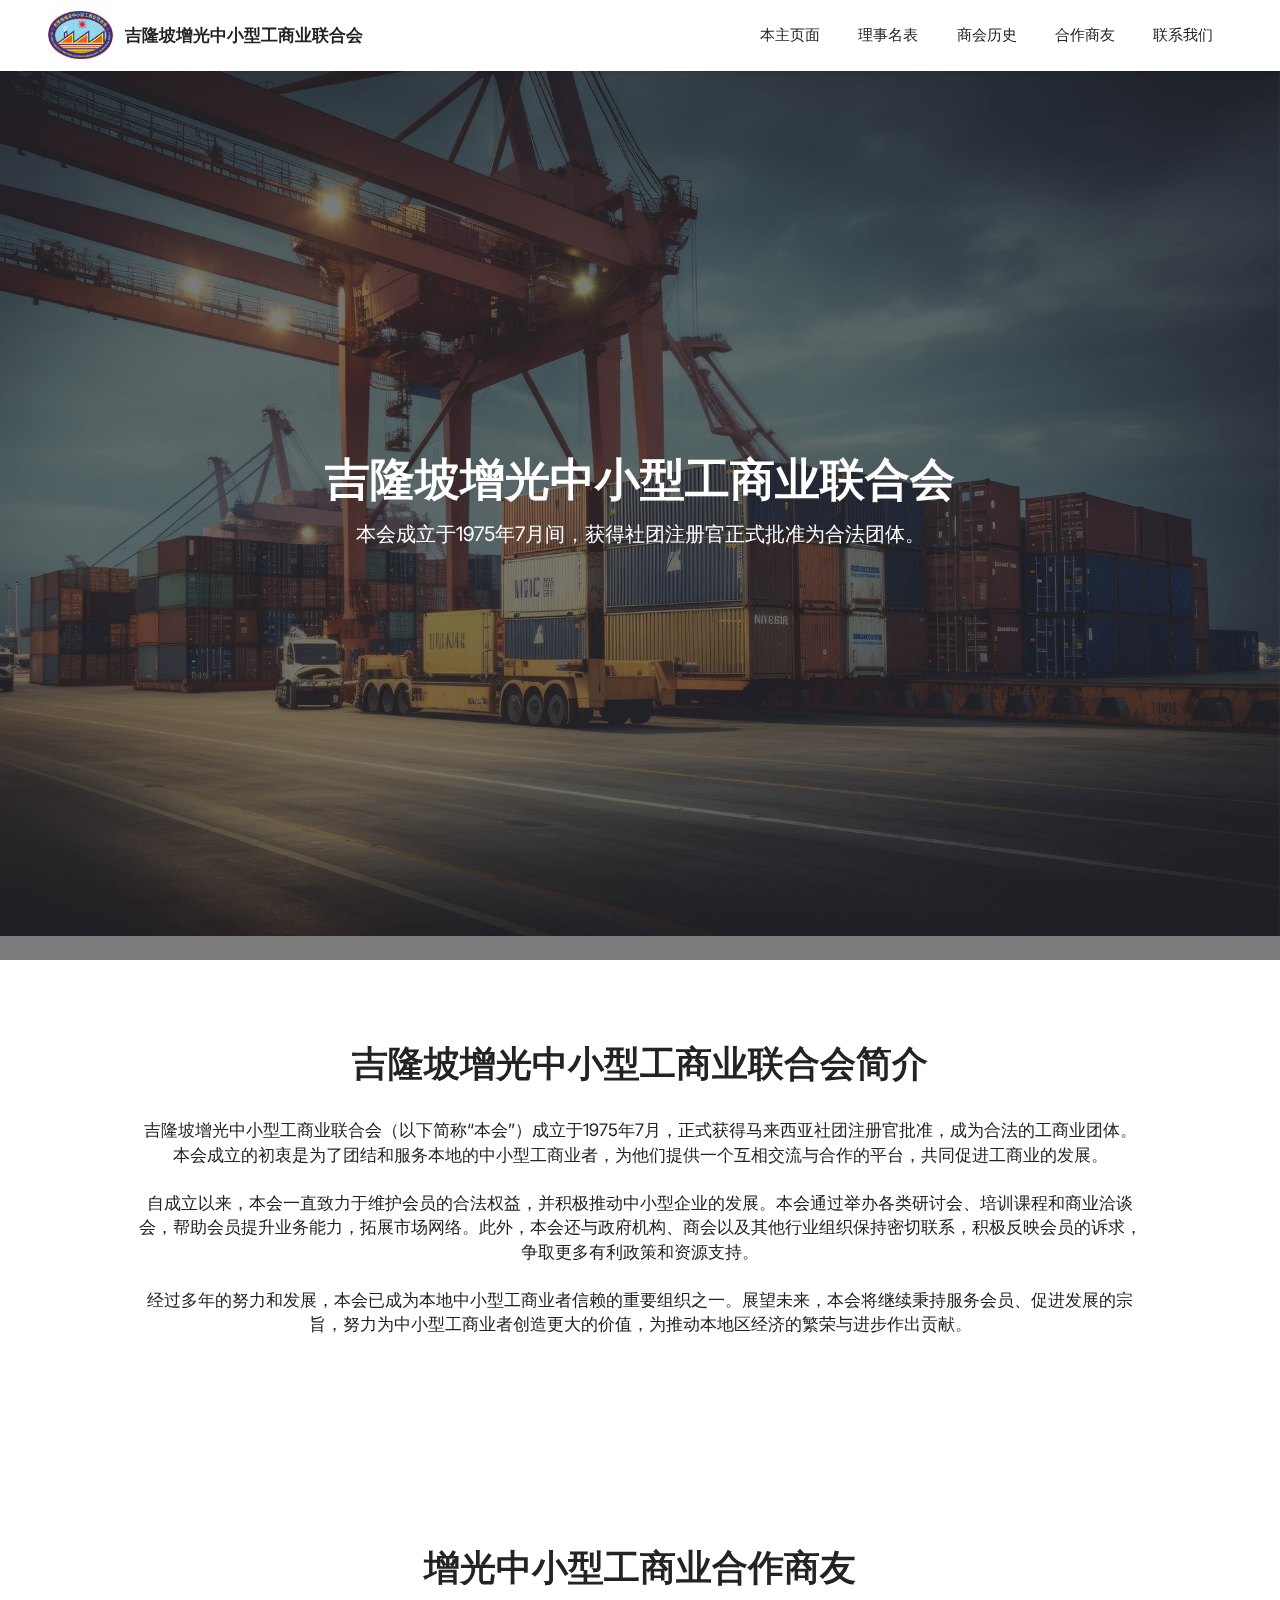
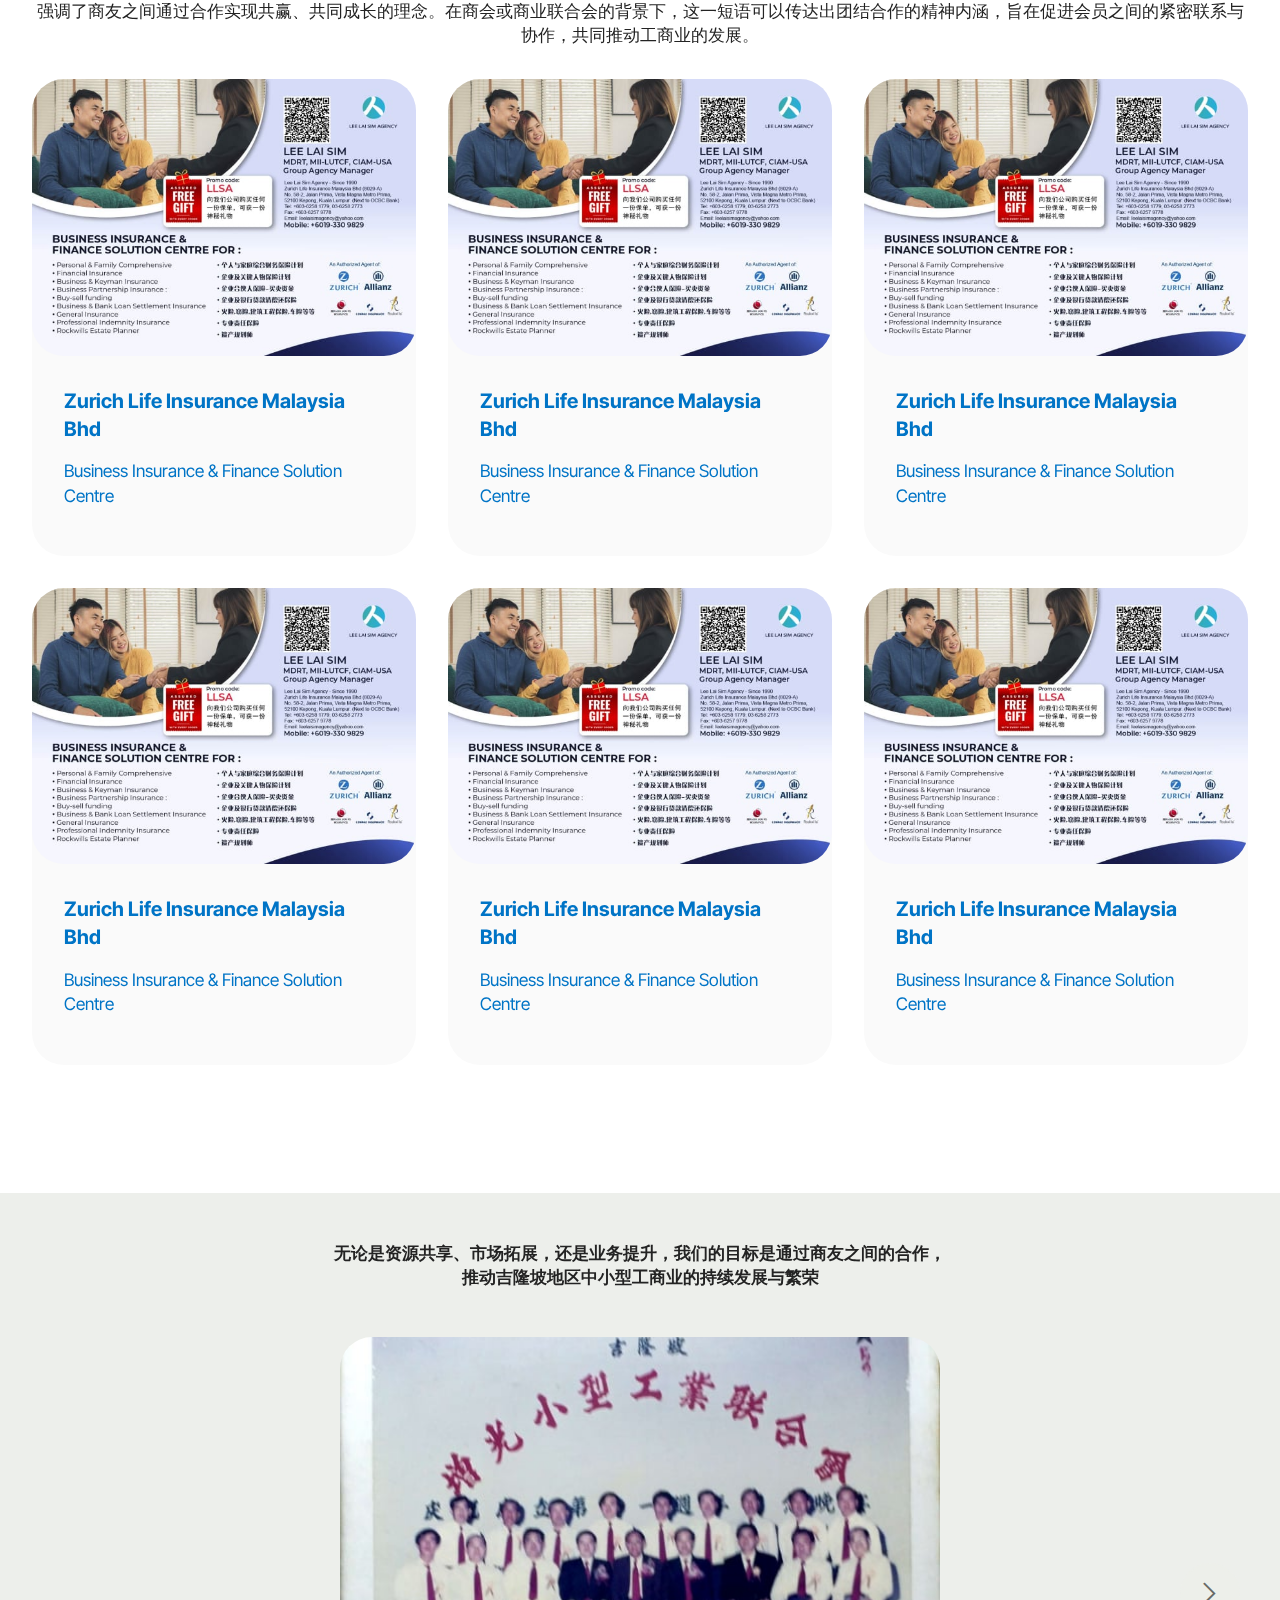
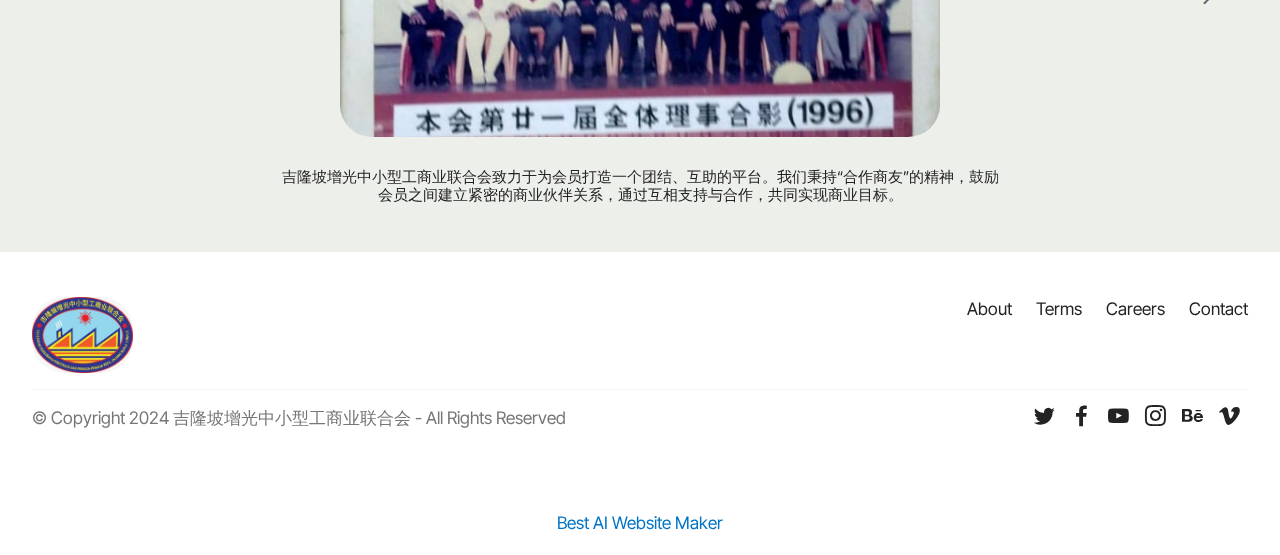
==== commit a7c992fc: "create github pages" ====
--- a/index.html
+++ b/index.html
@@ -21,7 +21,7 @@
   <link rel="stylesheet" href="assets/theme/css/style.css">
   <link rel="preload" href="https://fonts.googleapis.com/css?family=Inter+Tight:100,200,300,400,500,600,700,800,900,100i,200i,300i,400i,500i,600i,700i,800i,900i&display=swap" as="style" onload="this.onload=null;this.rel='stylesheet'">
   <noscript><link rel="stylesheet" href="https://fonts.googleapis.com/css?family=Inter+Tight:100,200,300,400,500,600,700,800,900,100i,200i,300i,400i,500i,600i,700i,800i,900i&display=swap"></noscript>
-  <link rel="preload" as="style" href="assets/mobirise/css/mbr-additional.css?v=9502JU"><link rel="stylesheet" href="assets/mobirise/css/mbr-additional.css?v=9502JU" type="text/css">
+  <link rel="preload" as="style" href="assets/mobirise/css/mbr-additional.css?v=HA5YLq"><link rel="stylesheet" href="assets/mobirise/css/mbr-additional.css?v=HA5YLq" type="text/css">
 
   
   
@@ -36,7 +36,7 @@
         <div class="container">
             <div class="navbar-brand">
                 <span class="navbar-logo">
-                    <a href="https://mobiri.se">
+                    <a href="index.html">
                         <img src="assets/images/logo-429x319.jpg" alt="Mobirise Website Builder" style="height: 3rem;">
                     </a>
                 </span>
@@ -320,34 +320,34 @@
                 <div class="col-md-6">
                     <div class="social-list align-right">
                         <div class="soc-item">
-                            <a href="https://twitter.com/mobirise" target="_blank">
-                                <span class="socicon-twitter socicon mbr-iconfont mbr-iconfont-social"></span>
-                            </a>
-                        </div>
-                        <div class="soc-item">
-                            <a href="https://www.facebook.com/pages/Mobirise/1616226671953247" target="_blank">
-                                <span class="socicon-facebook socicon mbr-iconfont mbr-iconfont-social"></span>
-                            </a>
-                        </div>
-                        <div class="soc-item">
-                            <a href="https://www.youtube.com/c/mobirise" target="_blank">
-                                <span class="socicon-youtube socicon mbr-iconfont mbr-iconfont-social"></span>
-                            </a>
-                        </div>
-                        <div class="soc-item">
-                            <a href="https://instagram.com/mobirise" target="_blank">
-                                <span class="socicon-instagram socicon mbr-iconfont mbr-iconfont-social"></span>
-                            </a>
-                        </div>
-                        <div class="soc-item">
-                            <a href="https://www.behance.net/Mobirise" target="_blank">
-                                <span class="socicon-behance socicon mbr-iconfont mbr-iconfont-social"></span>
-                            </a>
-                        </div>
-                        <div class="soc-item">
-                            <a href="https://vimeo.com/mobirise" target="_blank">
-                                <span class="socicon-vimeo socicon mbr-iconfont mbr-iconfont-social"></span>
-                            </a>
+                            
+                                <span class="mbr-iconfont mbr-iconfont-social socicon-twitter socicon"></span>
+                            
+                        </div>
+                        <div class="soc-item">
+                            
+                                <span class="mbr-iconfont mbr-iconfont-social socicon-facebook socicon"></span>
+                            
+                        </div>
+                        <div class="soc-item">
+                            
+                                <span class="mbr-iconfont mbr-iconfont-social socicon-youtube socicon"></span>
+                            
+                        </div>
+                        <div class="soc-item">
+                            
+                                <span class="mbr-iconfont mbr-iconfont-social socicon-instagram socicon"></span>
+                            
+                        </div>
+                        <div class="soc-item">
+                            
+                                <span class="mbr-iconfont mbr-iconfont-social socicon-behance socicon"></span>
+                            
+                        </div>
+                        <div class="soc-item">
+                            
+                                <span class="mbr-iconfont mbr-iconfont-social socicon-vimeo socicon"></span>
+                            
                         </div>
                     </div>
                 </div>
@@ -357,7 +357,7 @@
         </div>
 
     </div>
-</section><section class="display-7" style="padding: 0;align-items: center;justify-content: center;flex-wrap: wrap;    align-content: center;display: flex;position: relative;height: 4rem;"><a href="https://mobiri.se/689360" style="flex: 1 1;height: 4rem;position: absolute;width: 100%;z-index: 1;"><img alt="" style="height: 4rem;" src="[data-uri]"></a><p style="margin: 0;text-align: center;" class="display-7">&#8204;</p><a style="z-index:1" href="https://mobirise.com/builder/no-code-website-builder.html">No Code Website Builder</a></section><script src="assets/bootstrap/js/bootstrap.bundle.min.js"></script>  <script src="assets/parallax/jarallax.js"></script>  <script src="assets/smoothscroll/smooth-scroll.js"></script>  <script src="assets/ytplayer/index.js"></script>  <script src="assets/dropdown/js/navbar-dropdown.js"></script>  <script src="assets/embla/embla.min.js"></script>  <script src="assets/embla/script.js"></script>  <script src="assets/theme/js/script.js"></script>  
+</section><section class="display-7" style="padding: 0;align-items: center;justify-content: center;flex-wrap: wrap;    align-content: center;display: flex;position: relative;height: 4rem;"><a href="https://mobiri.se/689360" style="flex: 1 1;height: 4rem;position: absolute;width: 100%;z-index: 1;"><img alt="" style="height: 4rem;" src="[data-uri]"></a><p style="margin: 0;text-align: center;" class="display-7">&#8204;</p><a style="z-index:1" href="https://mobirise.com/builder/ai-website-maker.html">Best AI Website Maker</a></section><script src="assets/bootstrap/js/bootstrap.bundle.min.js"></script>  <script src="assets/parallax/jarallax.js"></script>  <script src="assets/smoothscroll/smooth-scroll.js"></script>  <script src="assets/ytplayer/index.js"></script>  <script src="assets/dropdown/js/navbar-dropdown.js"></script>  <script src="assets/embla/embla.min.js"></script>  <script src="assets/embla/script.js"></script>  <script src="assets/theme/js/script.js"></script>  
   
   
 </body>
